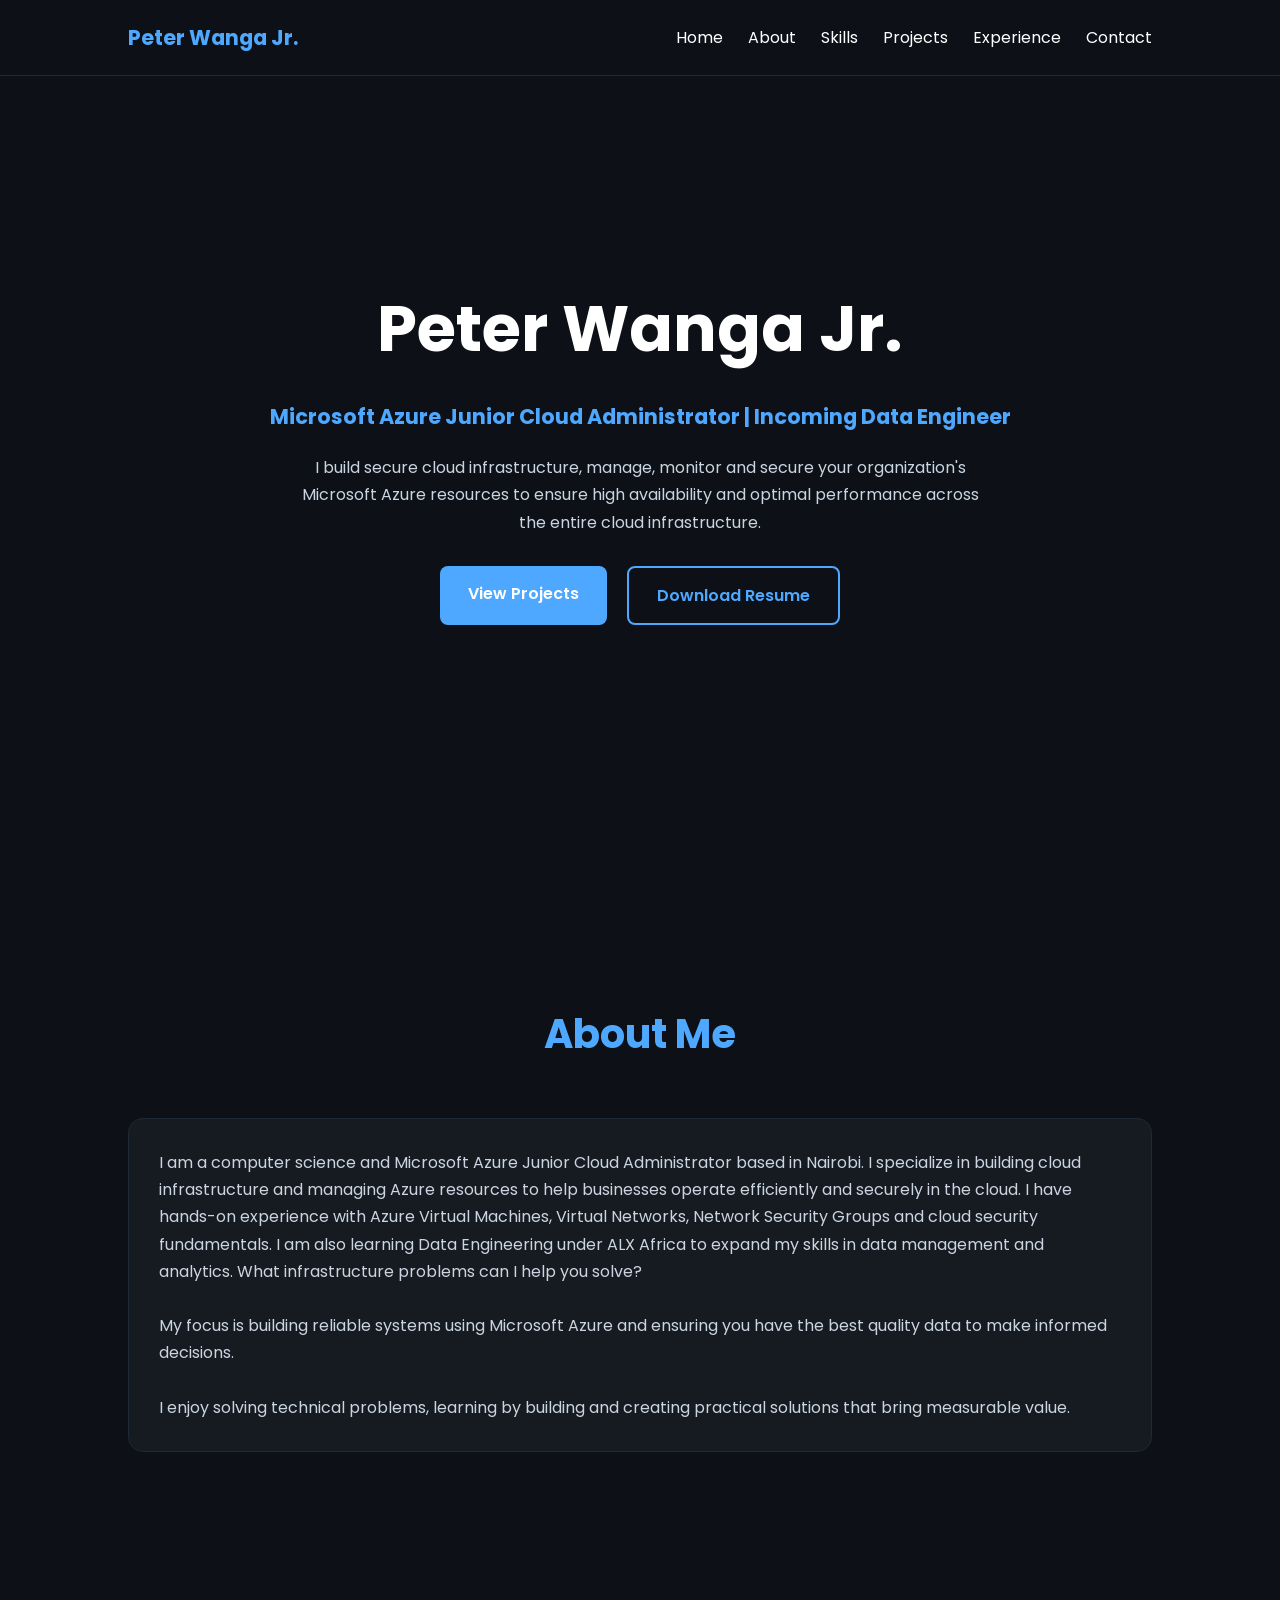
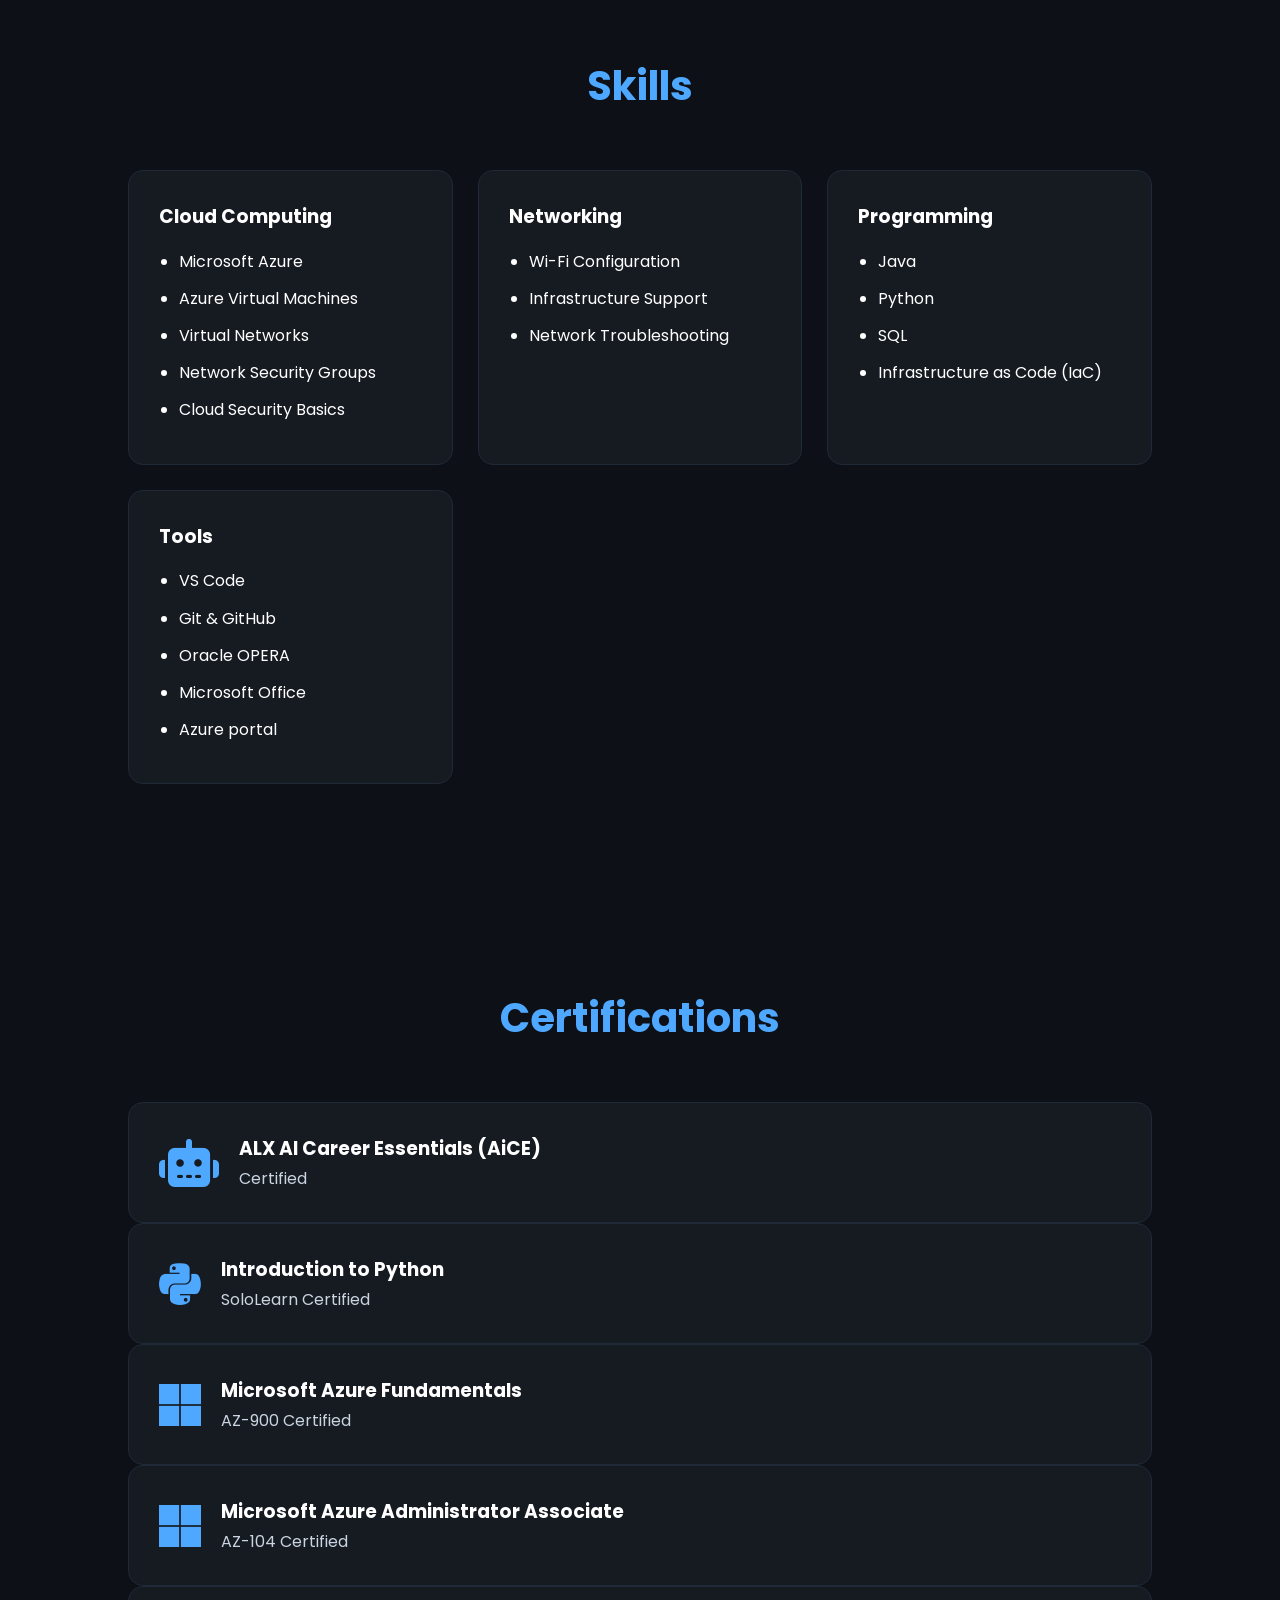
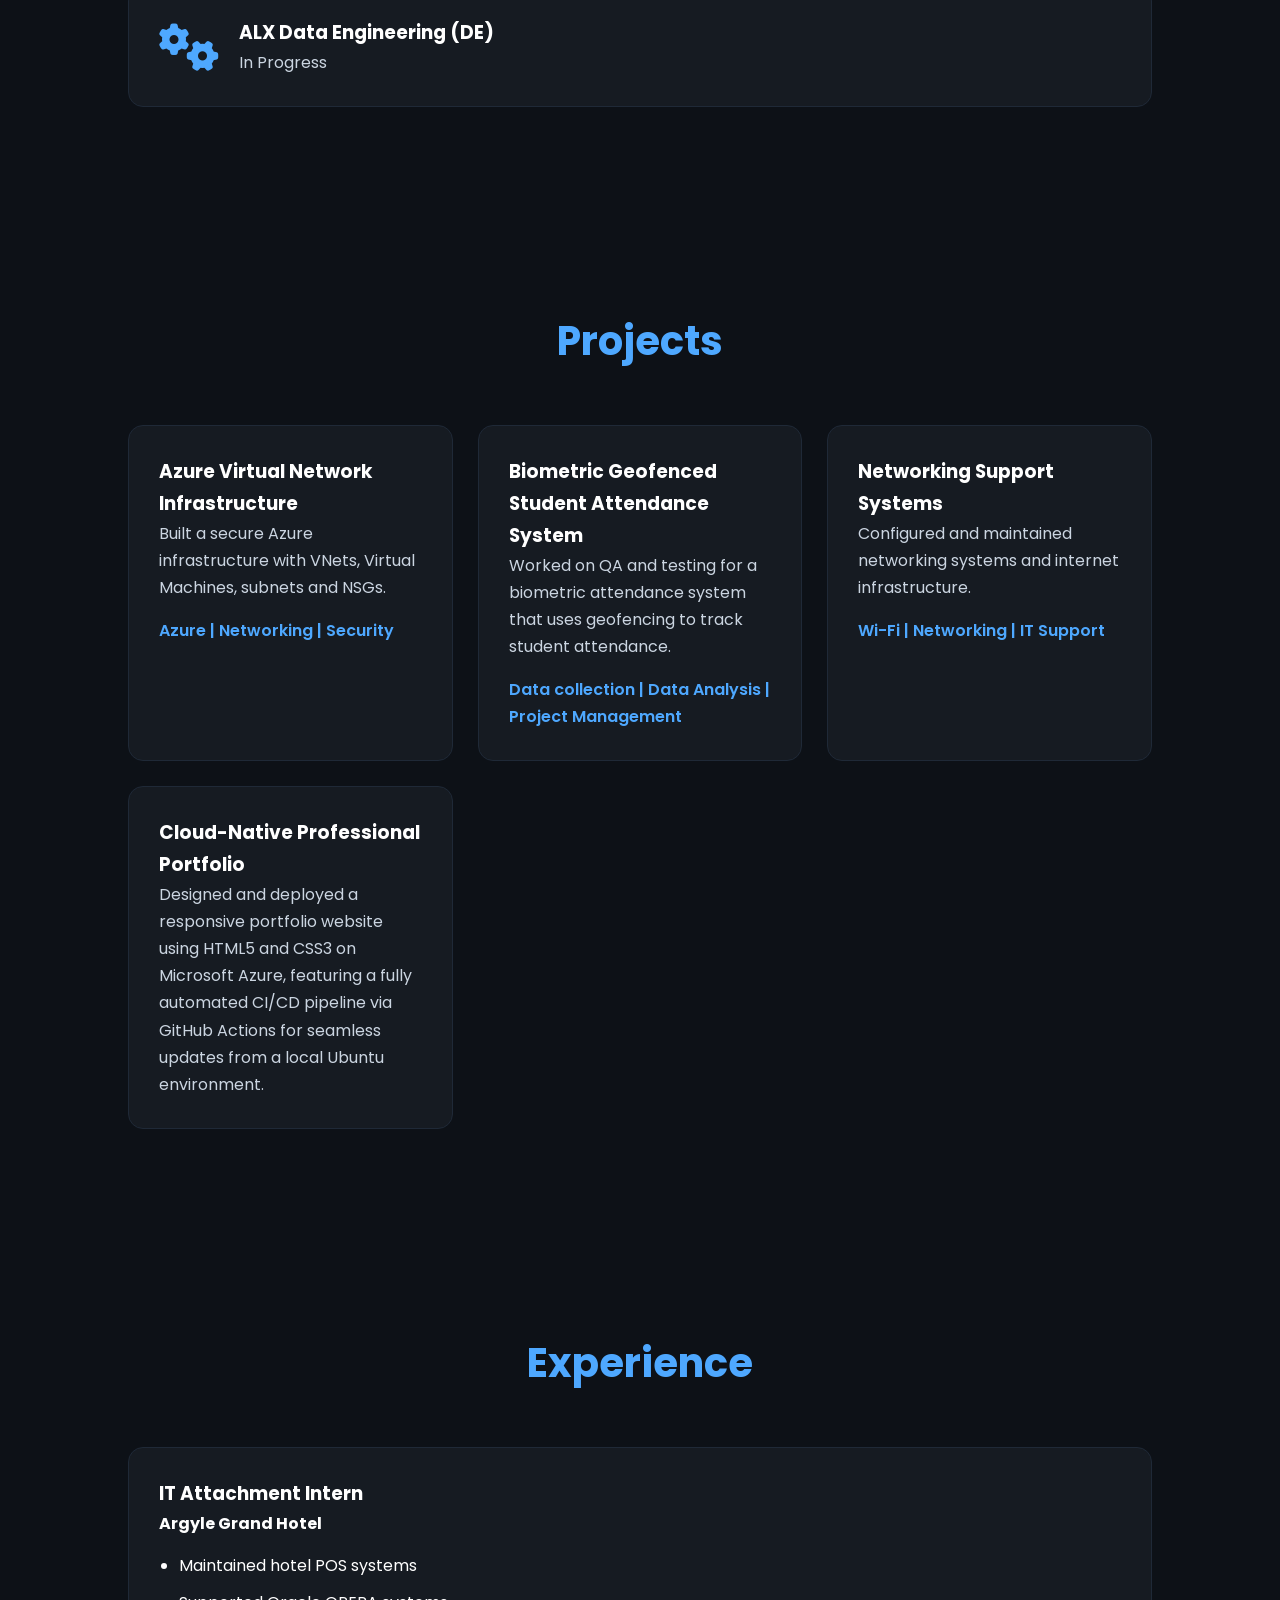
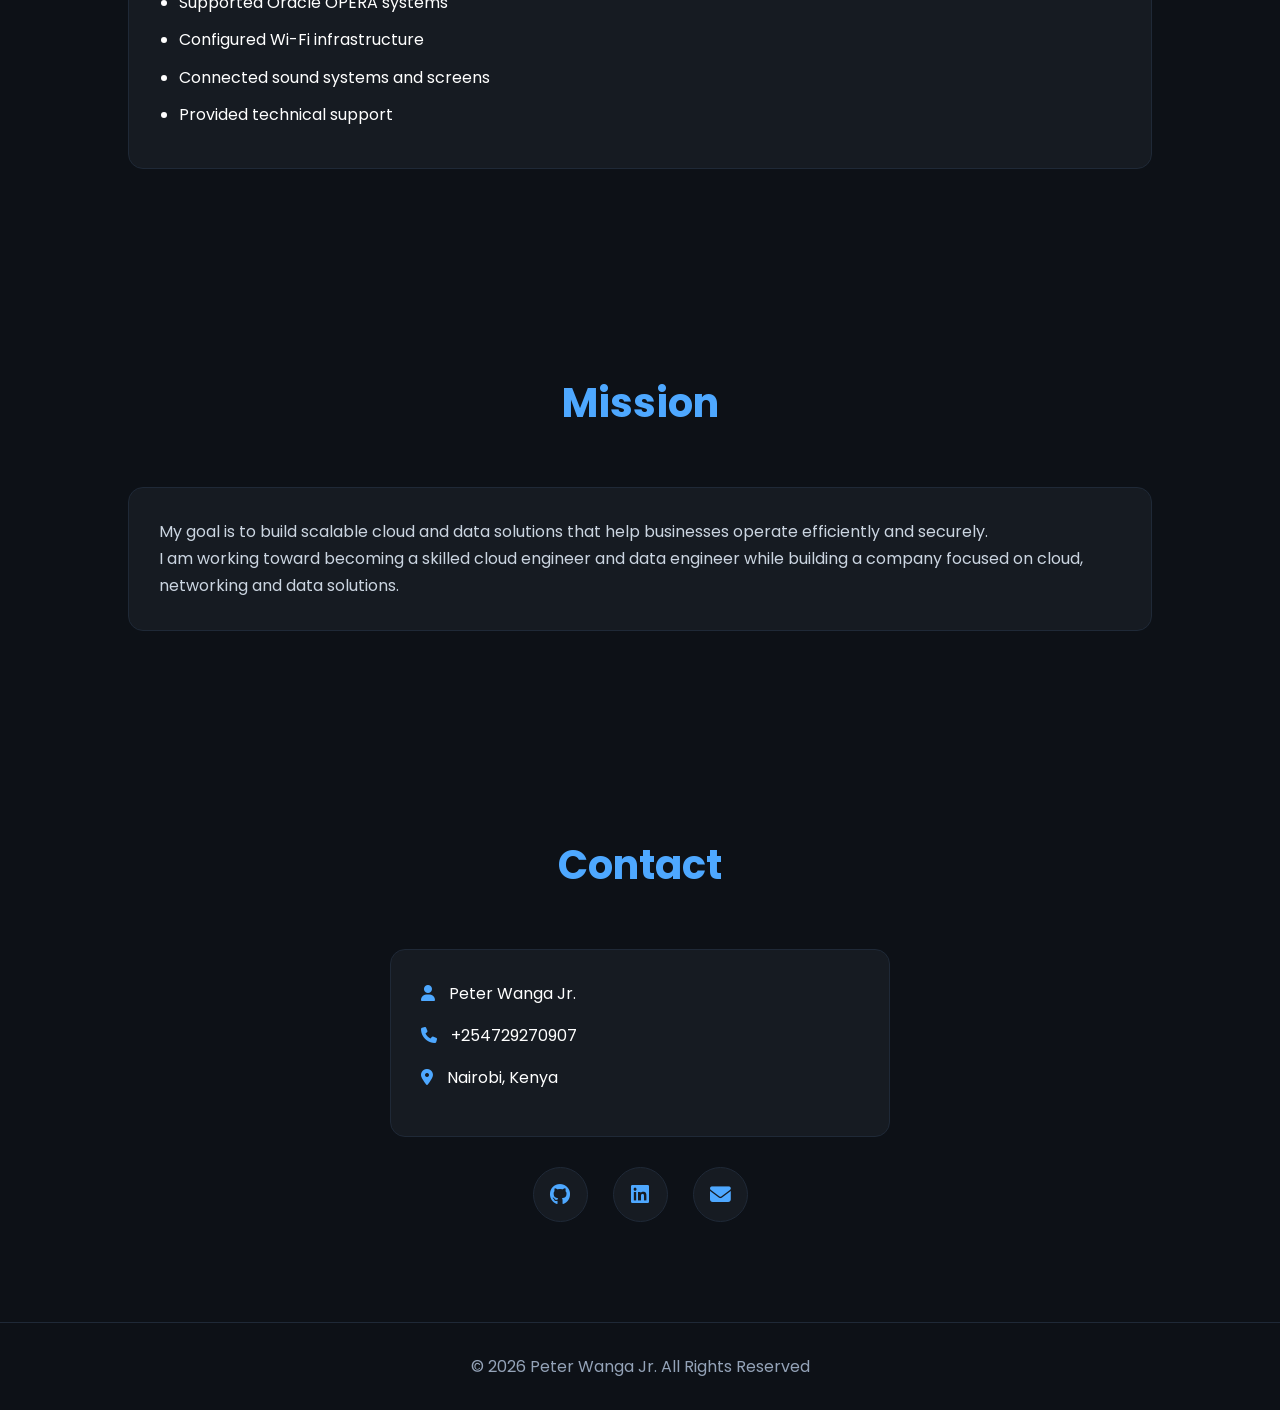
==== index.html @ 72fef665 "Final Certifications Update: Added Python and AiCE cards" ====
<!-- index.html -->
<!DOCTYPE html>
<html lang="en">
<head>
  <meta charset="UTF-8" />
  <meta name="viewport" content="width=device-width, initial-scale=1.0"/>
  <title>Peter Wanga Jr Portfolio</title>

  <link rel="stylesheet" href="style.css"/>

  <link
    rel="stylesheet"
    href="https://cdnjs.cloudflare.com/ajax/libs/font-awesome/6.5.2/css/all.min.css"
  />
</head>

<body>

  <!-- Navigation -->
  <header class="navbar">
    <div class="logo">Peter Wanga Jr.</div>

    <nav>
      <ul class="nav-links">
        <li><a href="#home">Home</a></li>
        <li><a href="#about">About</a></li>
        <li><a href="#skills">Skills</a></li>
        <li><a href="#projects">Projects</a></li>
        <li><a href="#experience">Experience</a></li>
        <li><a href="#contact">Contact</a></li>
      </ul>
    </nav>
  </header>

  <!-- Hero Section -->
  <section class="hero" id="home">

    <div class="hero-text">
      <h1>Peter Wanga Jr.</h1>

      <h2>
        Microsoft Azure Junior Cloud Administrator |
        Incoming Data Engineer
      </h2>

      <p>
        I build secure cloud infrastructure, manage, monitor and secure your organization's
         Microsoft Azure resources to ensure high availability and optimal performance across the entire cloud
        infrastructure.
      </p>

      <div class="hero-buttons">
        <a href="#projects" class="btn primary-btn">
          View Projects
        </a>

        <a href="https://drive.google.com/file/d/1EZouQxIkE3awQQFNLEqNqWtrnqhmCMou/view?usp=sharing" class="btn secondary-btn">
         Download Resume
        </a>
      </div>
    </div>

  </section>

  <!-- About -->
  <section class="section" id="about">

    <h2 class="section-title">About Me</h2>

    <div class="card">
      <p>
         I am a computer science and Microsoft Azure Junior Cloud Administrator based in Nairobi. I specialize in building cloud infrastructure and managing Azure resources to help businesses operate efficiently and securely in the cloud.
         I have hands-on experience with Azure Virtual Machines, Virtual Networks, Network Security Groups and cloud security fundamentals. I am also learning Data Engineering under ALX Africa to expand my skills in data management and analytics.
         What infrastructure problems can I help you solve? <br>
         <br>
      </p>

      <p>
        My focus is building reliable systems using Microsoft Azure
        and ensuring you have the best quality data to make informed decisions. <br><br>
      </p>

      <p>
        I enjoy solving technical problems, learning by building 
        and creating practical solutions that bring measurable value.
      </p>
    </div>

  </section>

  <!-- Skills -->
  <section class="section" id="skills">

    <h2 class="section-title">Skills</h2>

    <div class="skills-grid">

      <div class="card">
        <h3>Cloud Computing</h3>

        <ul>
          <li>Microsoft Azure</li>
          <li>Azure Virtual Machines</li>
          <li>Virtual Networks</li>
          <li>Network Security Groups</li>
          <li>Cloud Security Basics</li>
        </ul>
      </div>

      <div class="card">
        <h3>Networking</h3>

        <ul>
          <li>Wi-Fi Configuration</li>
          <li>Infrastructure Support</li>
          <li>Network Troubleshooting</li>
        </ul>
      </div>

      <div class="card">
        <h3>Programming</h3>

        <ul>
          <li>Java</li>
          <li>Python</li>
          <li>SQL</li>
          <li>Infrastructure as Code (IaC)</li>
        </ul>
      </div>

      <div class="card">
        <h3>Tools</h3>

        <ul>
          <li>VS Code</li>
          <li>Git & GitHub</li>
          <li>Oracle OPERA</li>
          <li>Microsoft Office</li>
          <li>Azure portal</li>

        </ul>
      </div>

    </div>

  </section>

  <!-- Certifications -->
  <section class="section">
  <h2 class="section-title">Certifications</h2>

  <div class="card certification-card">
    <i class="fa-solid fa-robot"></i>
    <div>
      <h3>ALX AI Career Essentials (AiCE)</h3>
      <p>Certified</p>
    </div>
  </div>

  <div class="card certification-card">
    <i class="fa-brands fa-python"></i>
    <div>
      <h3>Introduction to Python</h3>
      <p>SoloLearn Certified</p>
    </div>
  </div>

  <div class="card certification-card">
    <i class="fa-brands fa-microsoft"></i>
    <div>
      <h3>Microsoft Azure Fundamentals</h3>
      <p>AZ-900 Certified</p>
    </div>
  </div>

  <div class="card certification-card">
    <i class="fa-brands fa-microsoft"></i>
    <div>
      <h3>Microsoft Azure Administrator Associate</h3>
      <p>AZ-104 Certified</p>
    </div>
  </div>

  <div class="card certification-card">
    <i class="fa-solid fa-gears"></i>
    <div>
      <h3>ALX Data Engineering (DE)</h3>
      <p>In Progress</p>
    </div>
  </div>
</section>

  <!-- Projects -->
  <section class="section" id="projects">

    <h2 class="section-title">Projects</h2>

    <div class="projects-grid">

      <div class="card project-card">
        <h3>Azure Virtual Network Infrastructure</h3>

        <p>
          Built a secure Azure infrastructure with VNets,
          Virtual Machines, subnets and NSGs.
        </p>

        <span>Azure | Networking | Security</span>
      </div>

      <div class="card project-card">
        <h3>Biometric Geofenced Student Attendance System</h3>

        <p>
          Worked on QA and testing for a biometric attendance system
          that uses geofencing to track student attendance.
        </p>

        <span>Data collection | Data Analysis | Project Management</span>
      </div>

      <div class="card project-card">
        <h3>Networking Support Systems</h3>

        <p>
          Configured and maintained networking systems
          and internet infrastructure.
        </p>

        <span>Wi-Fi | Networking | IT Support</span>
      </div>
      <div class="card project-card">
        <h3>Cloud-Native Professional Portfolio</h3>

        <p>Designed and deployed a responsive portfolio
          website using HTML5 and CSS3 on Microsoft Azure,
          featuring a fully automated CI/CD pipeline via GitHub 
          Actions for seamless updates from a local Ubuntu environment.
        </p>
      </div>


    </div>

  </section>

  <!-- Experience -->
  <section class="section" id="experience">

    <h2 class="section-title">Experience</h2>

    <div class="card">

      <h3>IT Attachment Intern</h3>

      <h4>Argyle Grand Hotel</h4>

      <ul>
        <li>Maintained hotel POS systems</li>
        <li>Supported Oracle OPERA systems</li>
        <li>Configured Wi-Fi infrastructure</li>
        <li>Connected sound systems and screens</li>
        <li>Provided technical support</li>
      </ul>

    </div>

  </section>

  <!-- Mission -->
  <section class="section">

    <h2 class="section-title">Mission</h2>

    <div class="card">
      <p>
        My goal is to build scalable cloud and data solutions
        that help businesses operate efficiently and securely.
      </p>

      <p>
        I am working toward becoming a skilled cloud engineer
        and data engineer while building a company focused on
        cloud, networking and data solutions.
      </p>
    </div>

  </section>

  <!-- Contact -->
  <section class="section" id="contact">

    <h2 class="section-title">Contact</h2>

    <div class="contact-container">

      <div class="contact-card">

        <p>
          <i class="fa-solid fa-user"></i>
          Peter Wanga Jr.
        </p>

        <p>
          <i class="fa-solid fa-phone"></i>
          +254729270907
        </p>

        <p>
          <i class="fa-solid fa-location-dot"></i>
          Nairobi, Kenya
        </p>

      </div>

      <div class="social-links">

        <a href="https://github.com/lazizi092">
          <i class="fa-brands fa-github"></i>
        </a>

        <a href="https://www.linkedin.com/in/peterwanga">
          <i class="fa-brands fa-linkedin"></i>
        </a>

        <a href="mailto:peterboywanga@gmail.com">
          <i class="fa-solid fa-envelope"></i>
        </a>

      </div>

    </div>

  </section>

  <!-- Footer -->
  <footer>
    <p>
      © 2026 Peter Wanga Jr. All Rights Reserved
    </p>
  </footer>

</body>
</html>
---- style.css ----
/* style.css */

@import url('https://fonts.googleapis.com/css2?family=Poppins:wght@300;400;500;600;700&display=swap');

*{
  margin:0;
  padding:0;
  box-sizing:border-box;
}

html{
  scroll-behavior:smooth;
}

body{
  font-family:'Poppins',sans-serif;
  background:#0d1117;
  color:#ffffff;
  line-height:1.7;
}

/* Navbar */

.navbar{
  width:100%;
  display:flex;
  justify-content:space-between;
  align-items:center;
  padding:20px 10%;
  position:fixed;
  top:0;
  z-index:1000;
  background:#0d1117;
  border-bottom:1px solid #1f2937;
}

.logo{
  font-size:1.3rem;
  font-weight:700;
  color:#4ea8ff;
}

.nav-links{
  display:flex;
  gap:25px;
  list-style:none;
}

.nav-links a{
  text-decoration:none;
  color:#ffffff;
  transition:0.3s;
}

.nav-links a:hover{
  color:#4ea8ff;
}

/* Hero */

.hero{
  min-height:100vh;
  display:flex;
  align-items:center;
  justify-content:center;
  text-align:center;
  padding:120px 10%;
}

.hero-text h1{
  font-size:4rem;
  margin-bottom:15px;
}

.hero-text h2{
  color:#4ea8ff;
  font-size:1.3rem;
  margin-bottom:20px;
}

.hero-text p{
  max-width:700px;
  margin:auto;
  margin-bottom:30px;
  color:#cbd5e1;
}

.hero-buttons{
  display:flex;
  justify-content:center;
  gap:20px;
  flex-wrap:wrap;
}

.btn{
  padding:14px 28px;
  border-radius:8px;
  text-decoration:none;
  font-weight:600;
  transition:0.3s;
}

.primary-btn{
  background:#4ea8ff;
  color:#fff;
}

.primary-btn:hover{
  background:#2487e6;
}

.secondary-btn{
  border:2px solid #4ea8ff;
  color:#4ea8ff;
}

.secondary-btn:hover{
  background:#4ea8ff;
  color:#fff;
}

/* Sections */

.section{
  padding:100px 10%;
}

.section-title{
  text-align:center;
  font-size:2.5rem;
  margin-bottom:50px;
  color:#4ea8ff;
}

/* Cards */

.card{
  background:#161b22;
  padding:30px;
  border-radius:15px;
  border:1px solid #1f2937;
  transition:0.3s;
}

.card:hover{
  transform:translateY(-5px);
}

.card p{
  color:#cbd5e1;
}

.card ul{
  margin-top:15px;
  padding-left:20px;
}

.card li{
  margin-bottom:10px;
}

/* Skills */

.skills-grid{
  display:grid;
  grid-template-columns:repeat(auto-fit,minmax(250px,1fr));
  gap:25px;
}

/* Projects */

.projects-grid{
  display:grid;
  grid-template-columns:repeat(auto-fit,minmax(300px,1fr));
  gap:25px;
}

.project-card span{
  display:inline-block;
  margin-top:15px;
  color:#4ea8ff;
  font-weight:600;
}

/* Certification */

.certification-card{
  display:flex;
  align-items:center;
  gap:20px;
}

.certification-card i{
  font-size:3rem;
  color:#4ea8ff;
}

/* Contact */

.contact-container{
  display:flex;
  flex-direction:column;
  gap:30px;
  align-items:center;
}

.contact-card{
  background:#161b22;
  padding:30px;
  border-radius:15px;
  width:100%;
  max-width:500px;
  border:1px solid #1f2937;
}

.contact-card p{
  margin-bottom:15px;
}

.contact-card i{
  color:#4ea8ff;
  margin-right:10px;
}

.social-links{
  display:flex;
  gap:25px;
}

.social-links a{
  width:55px;
  height:55px;
  background:#161b22;
  border-radius:50%;
  display:flex;
  justify-content:center;
  align-items:center;
  color:#4ea8ff;
  text-decoration:none;
  font-size:1.3rem;
  transition:0.3s;
  border:1px solid #1f2937;
}

.social-links a:hover{
  background:#4ea8ff;
  color:#fff;
}

/* Footer */

footer{
  padding:30px;
  text-align:center;
  border-top:1px solid #1f2937;
  color:#94a3b8;
}

/* Responsive */

@media(max-width:768px){

  .navbar{
    flex-direction:column;
    gap:15px;
  }

  .nav-links{
    flex-wrap:wrap;
    justify-content:center;
  }

  .hero-text h1{
    font-size:2.7rem;
  }

  .hero-text h2{
    font-size:1rem;
  }

  .section-title{
    font-size:2rem;
  }

}
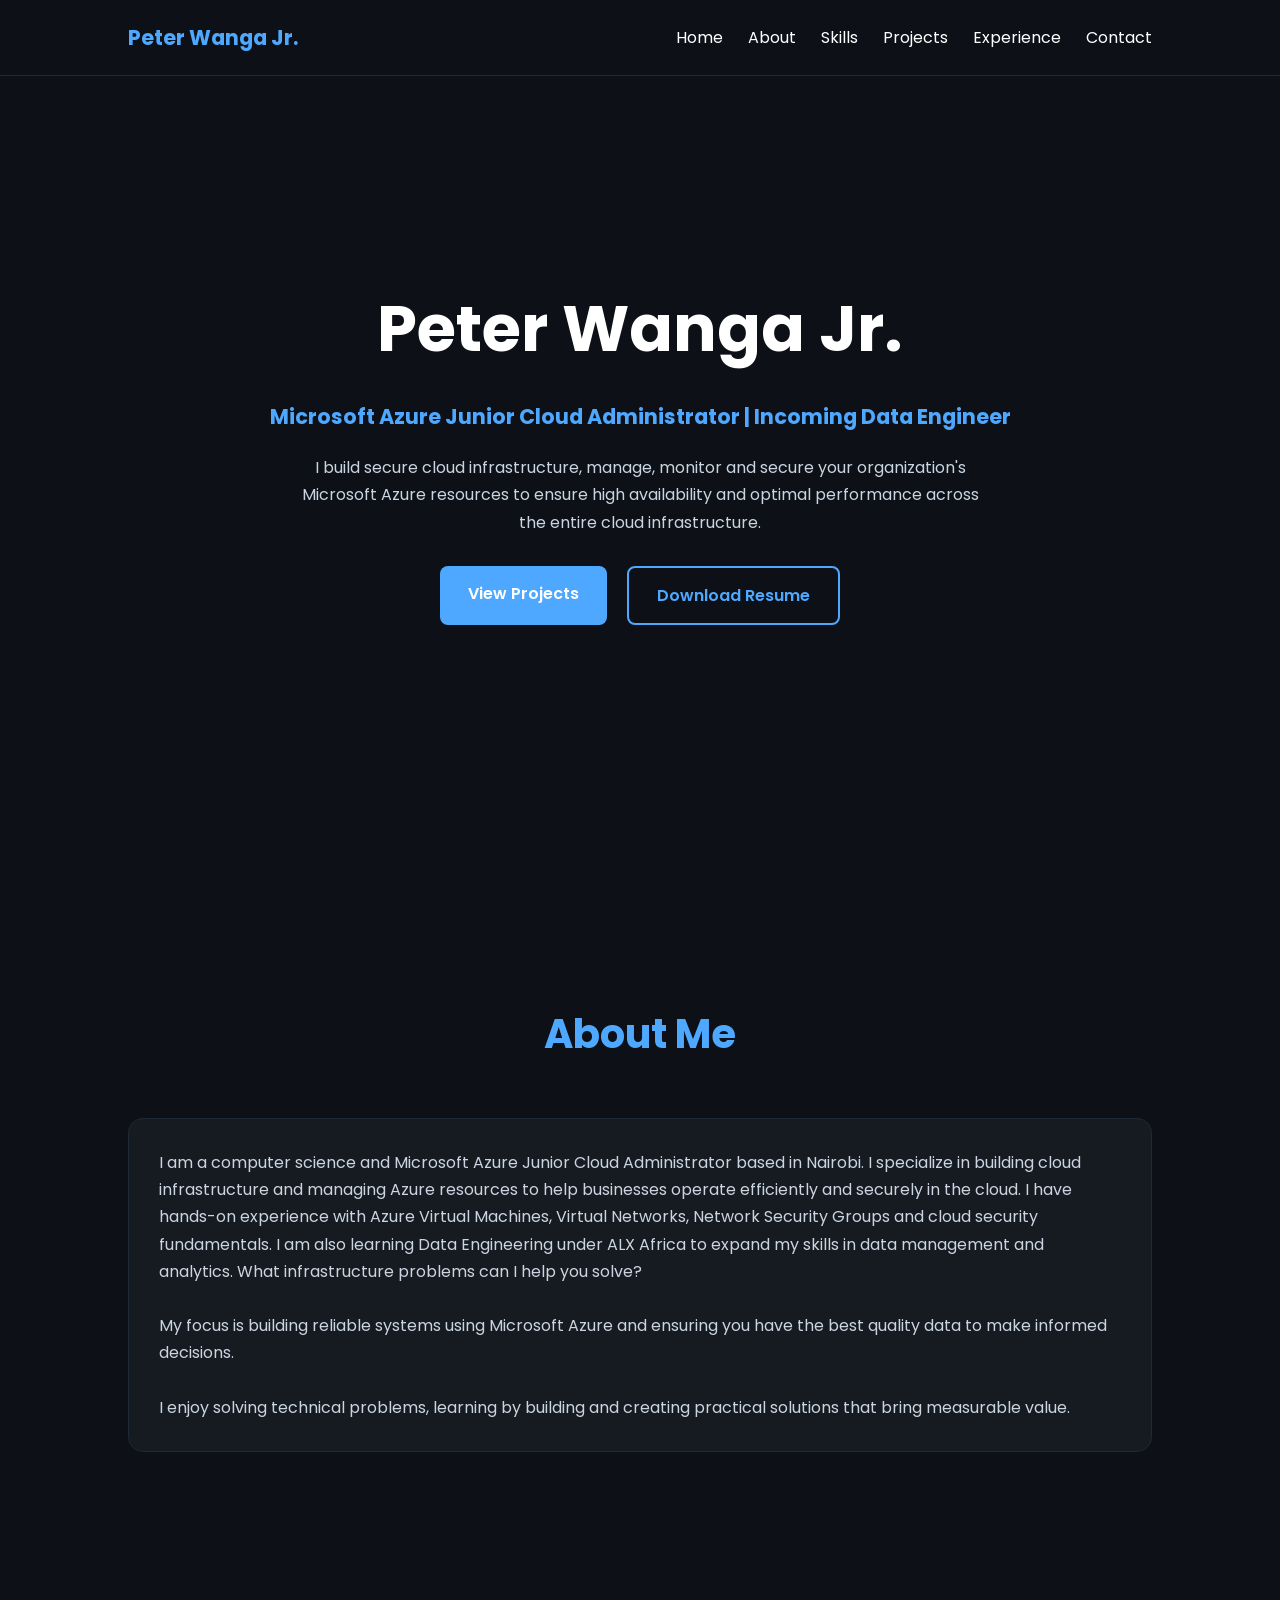
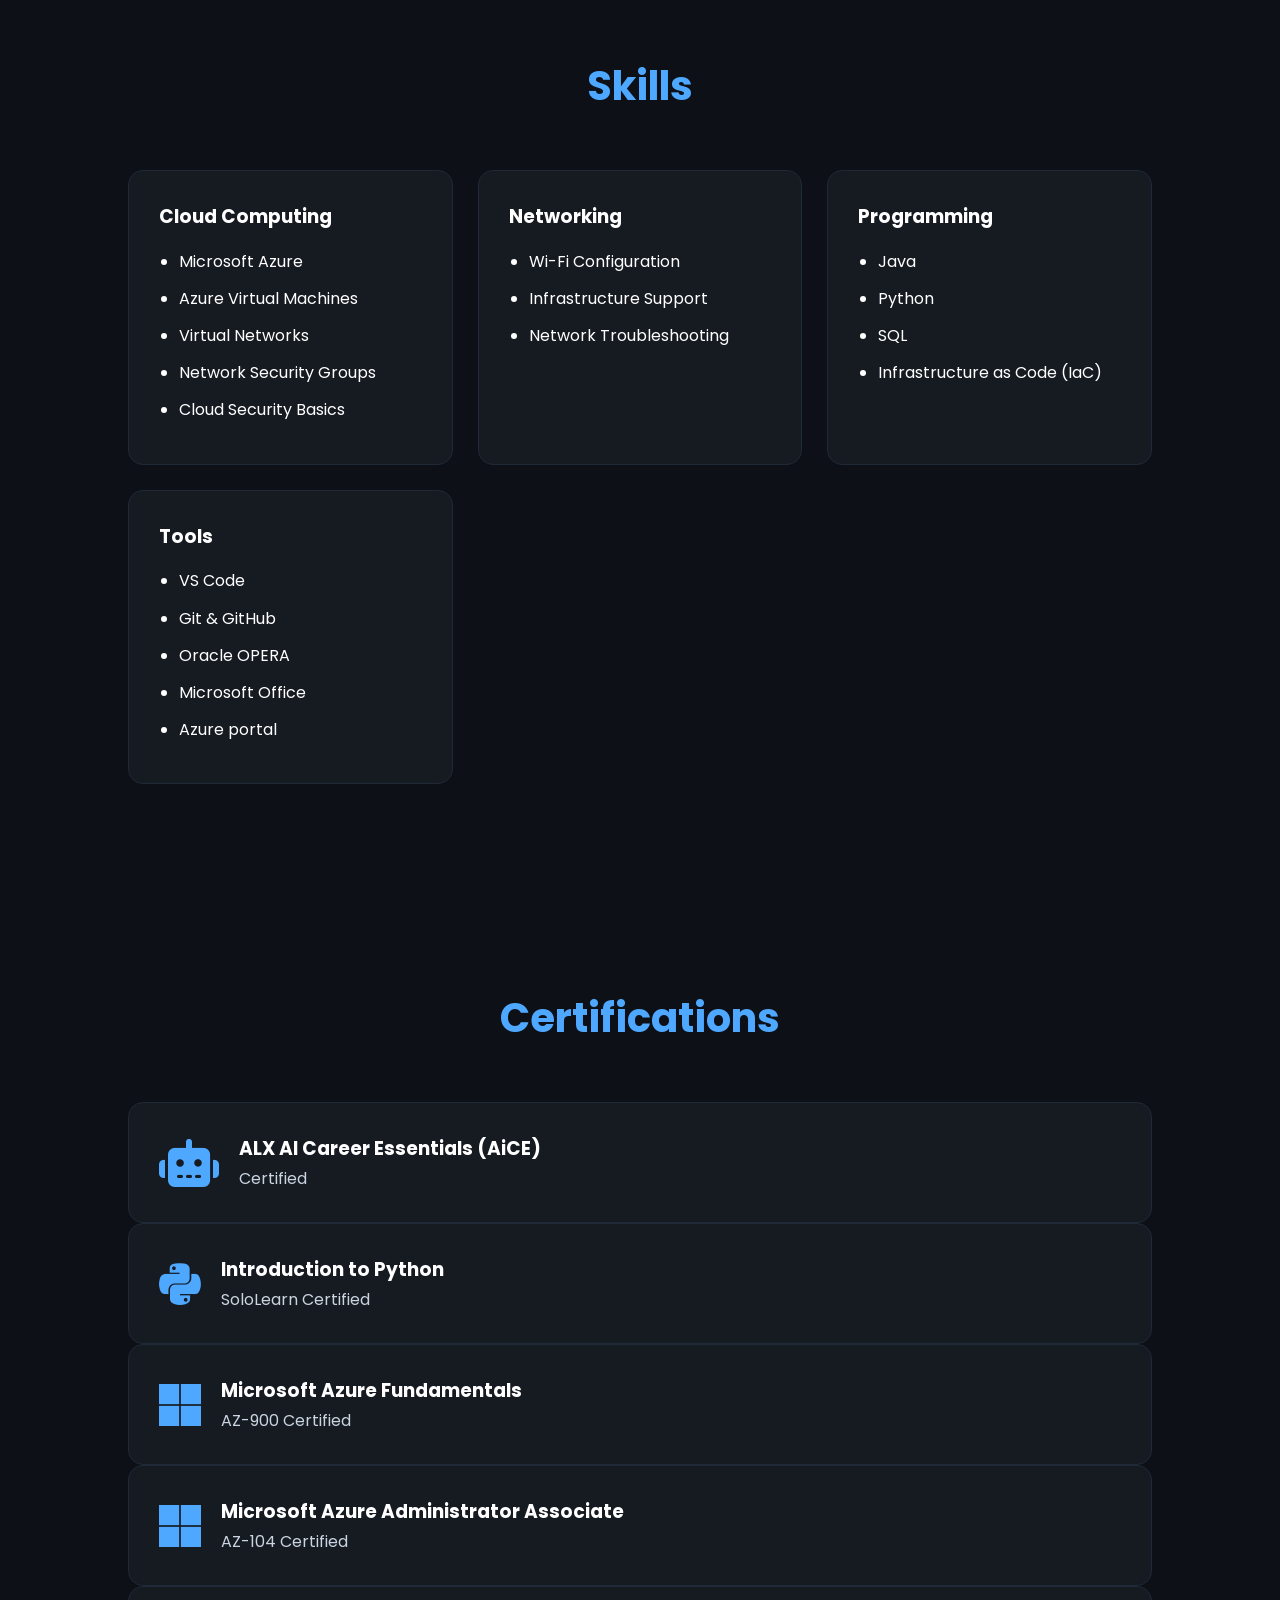
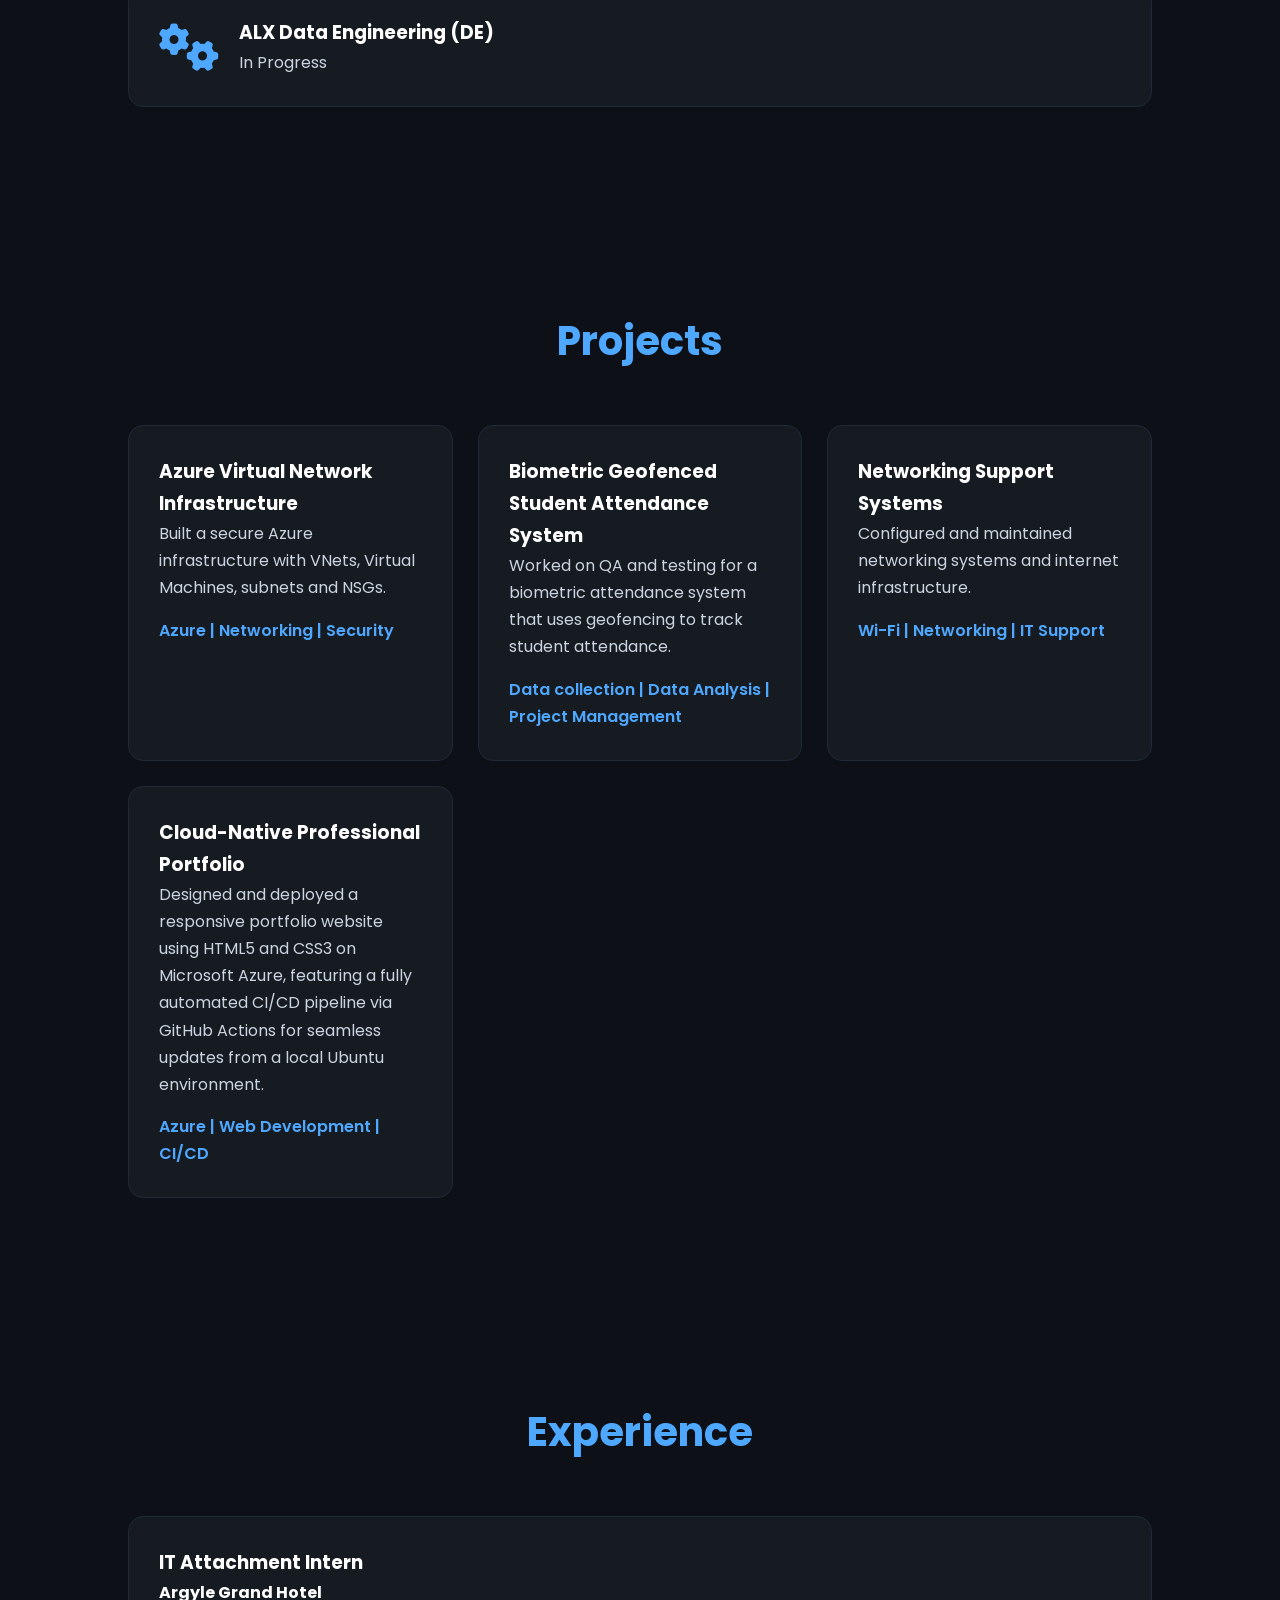
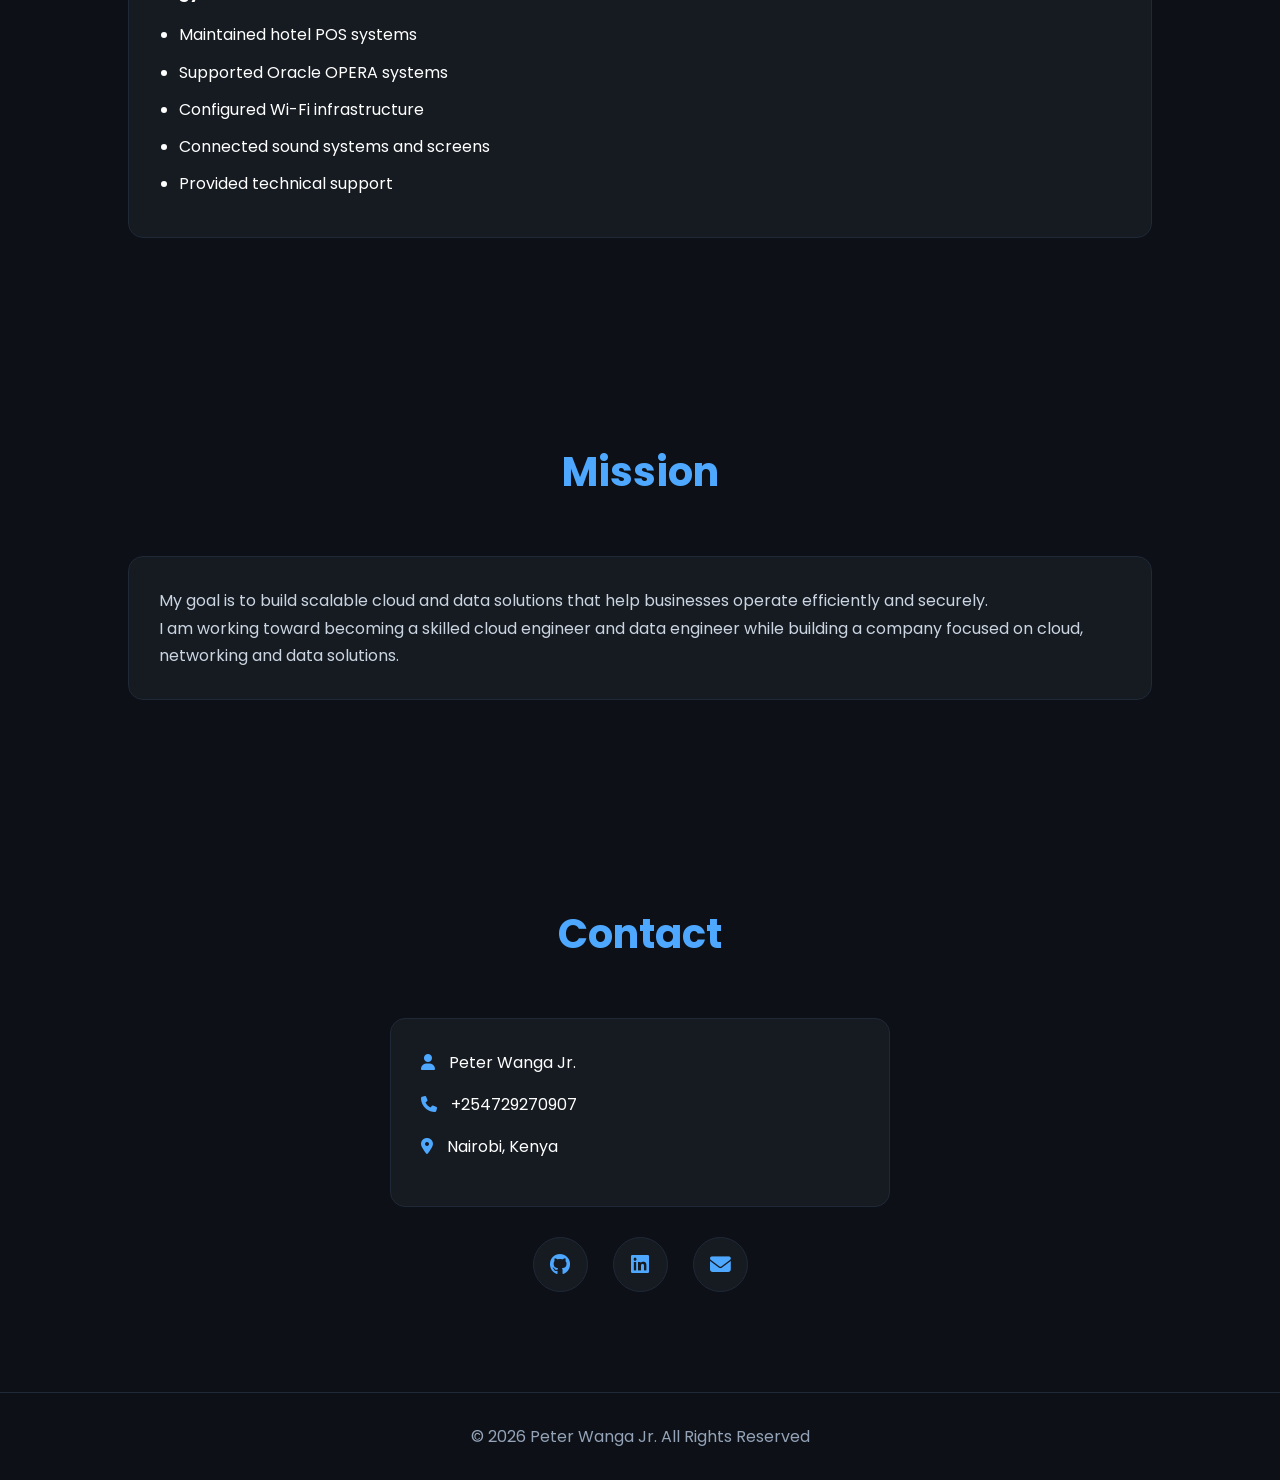
==== commit 6f0372a9: "Update: Added span for the Geofence Project" ====
--- a/index.html
+++ b/index.html
@@ -237,6 +237,7 @@
           featuring a fully automated CI/CD pipeline via GitHub 
           Actions for seamless updates from a local Ubuntu environment.
         </p>
+        <span>Azure | Web Development | CI/CD</span>
       </div>
 
 
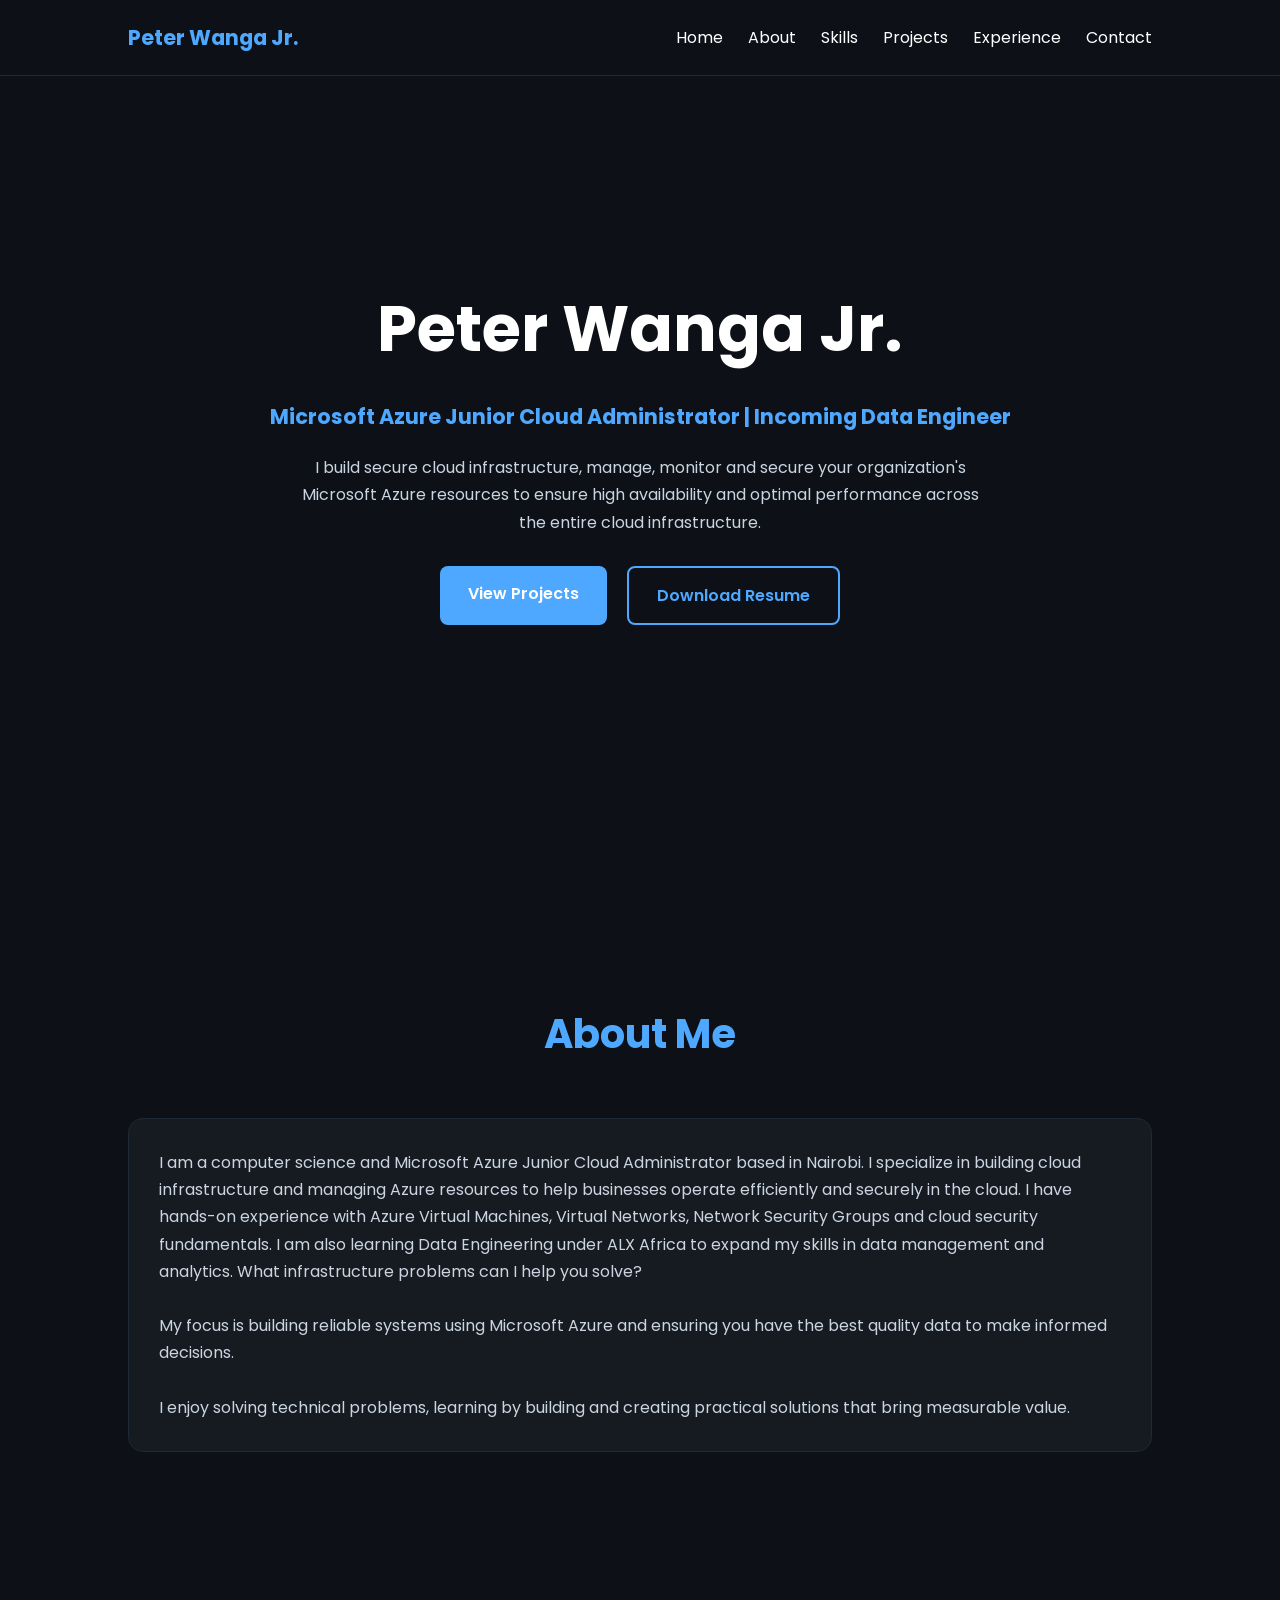
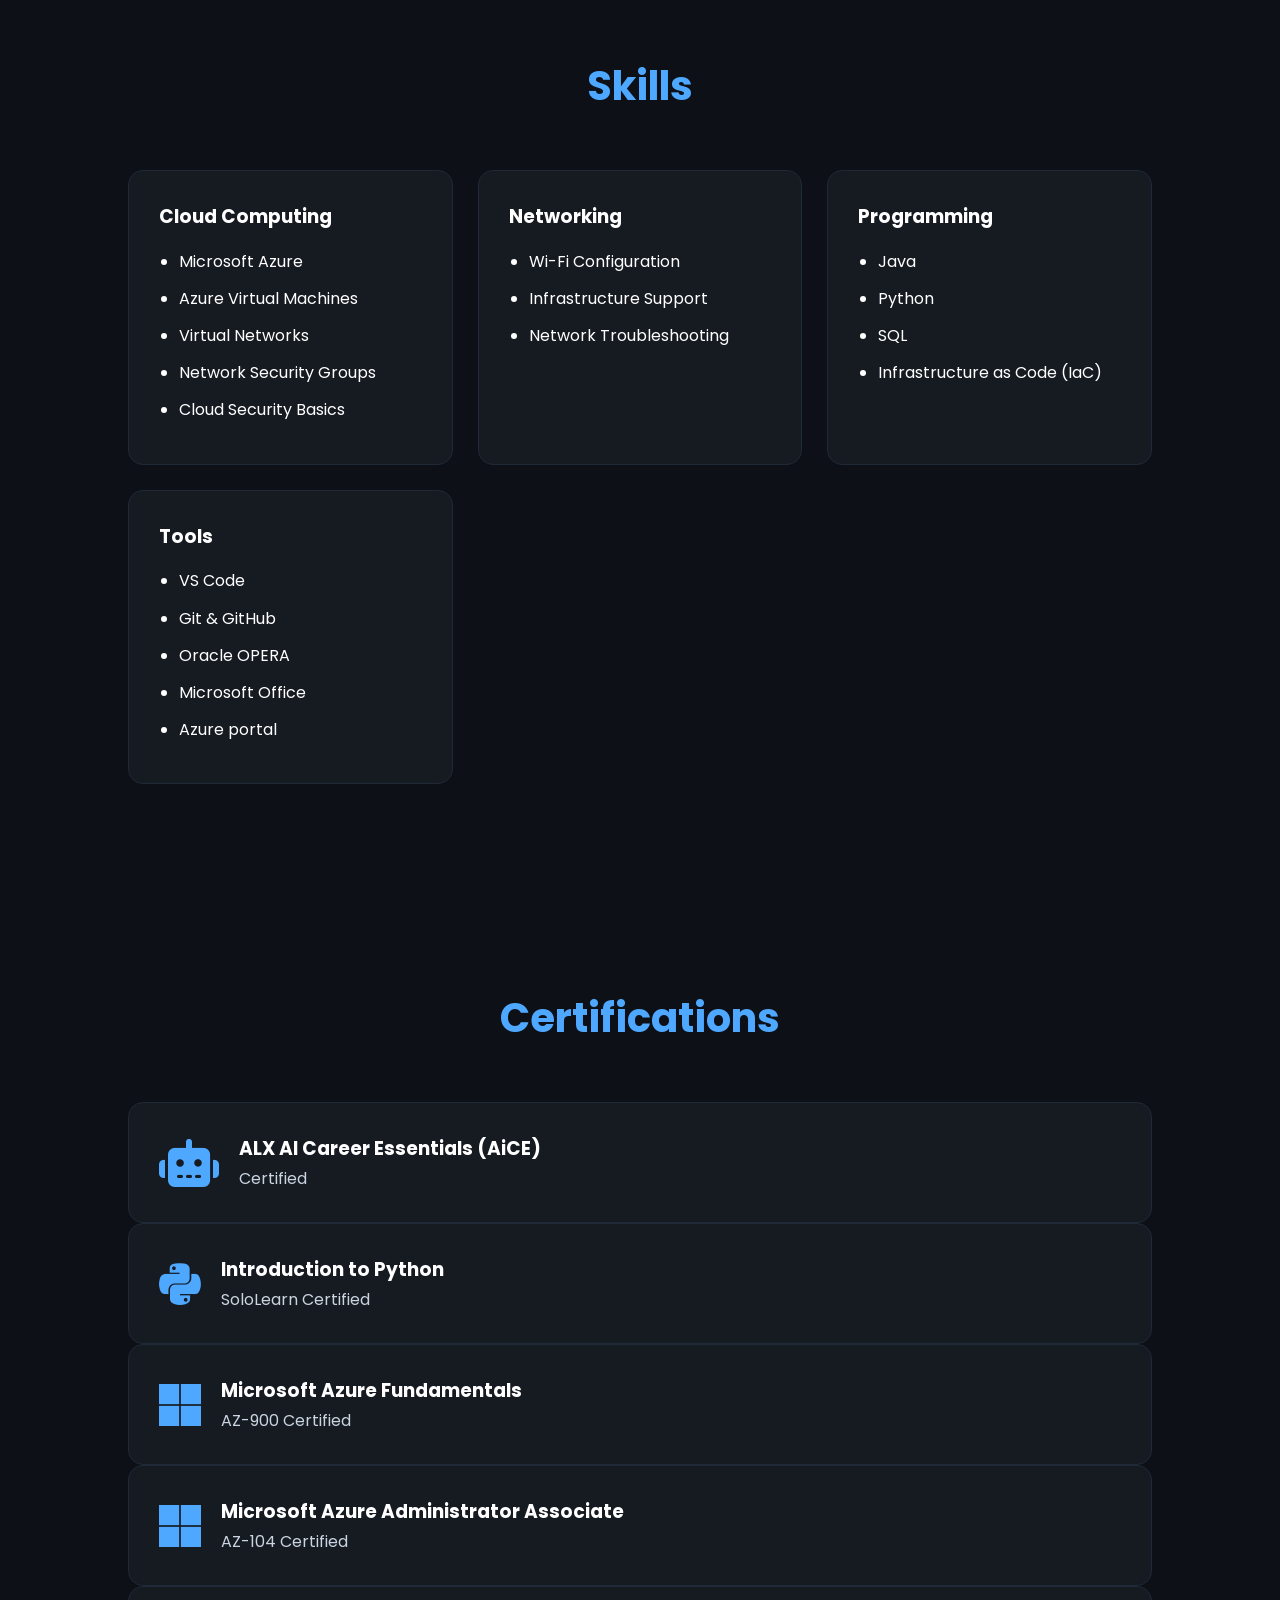
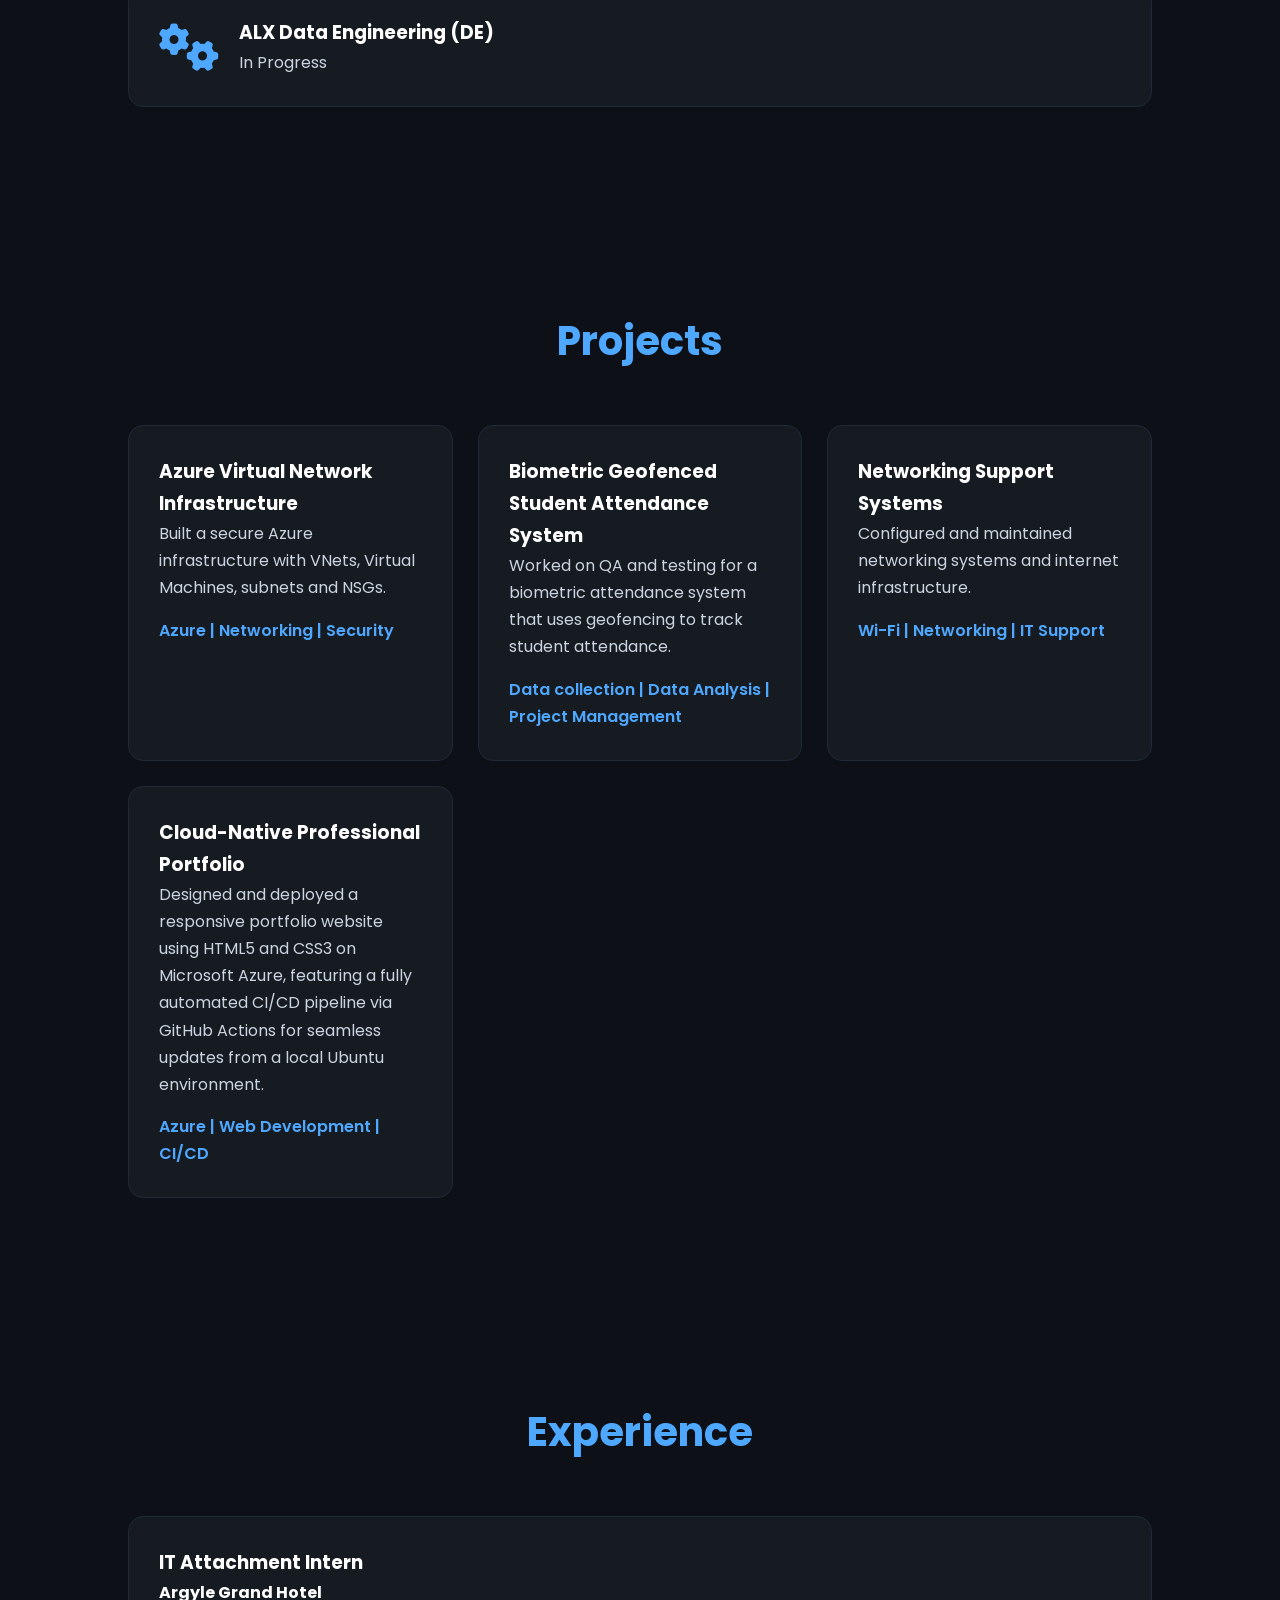
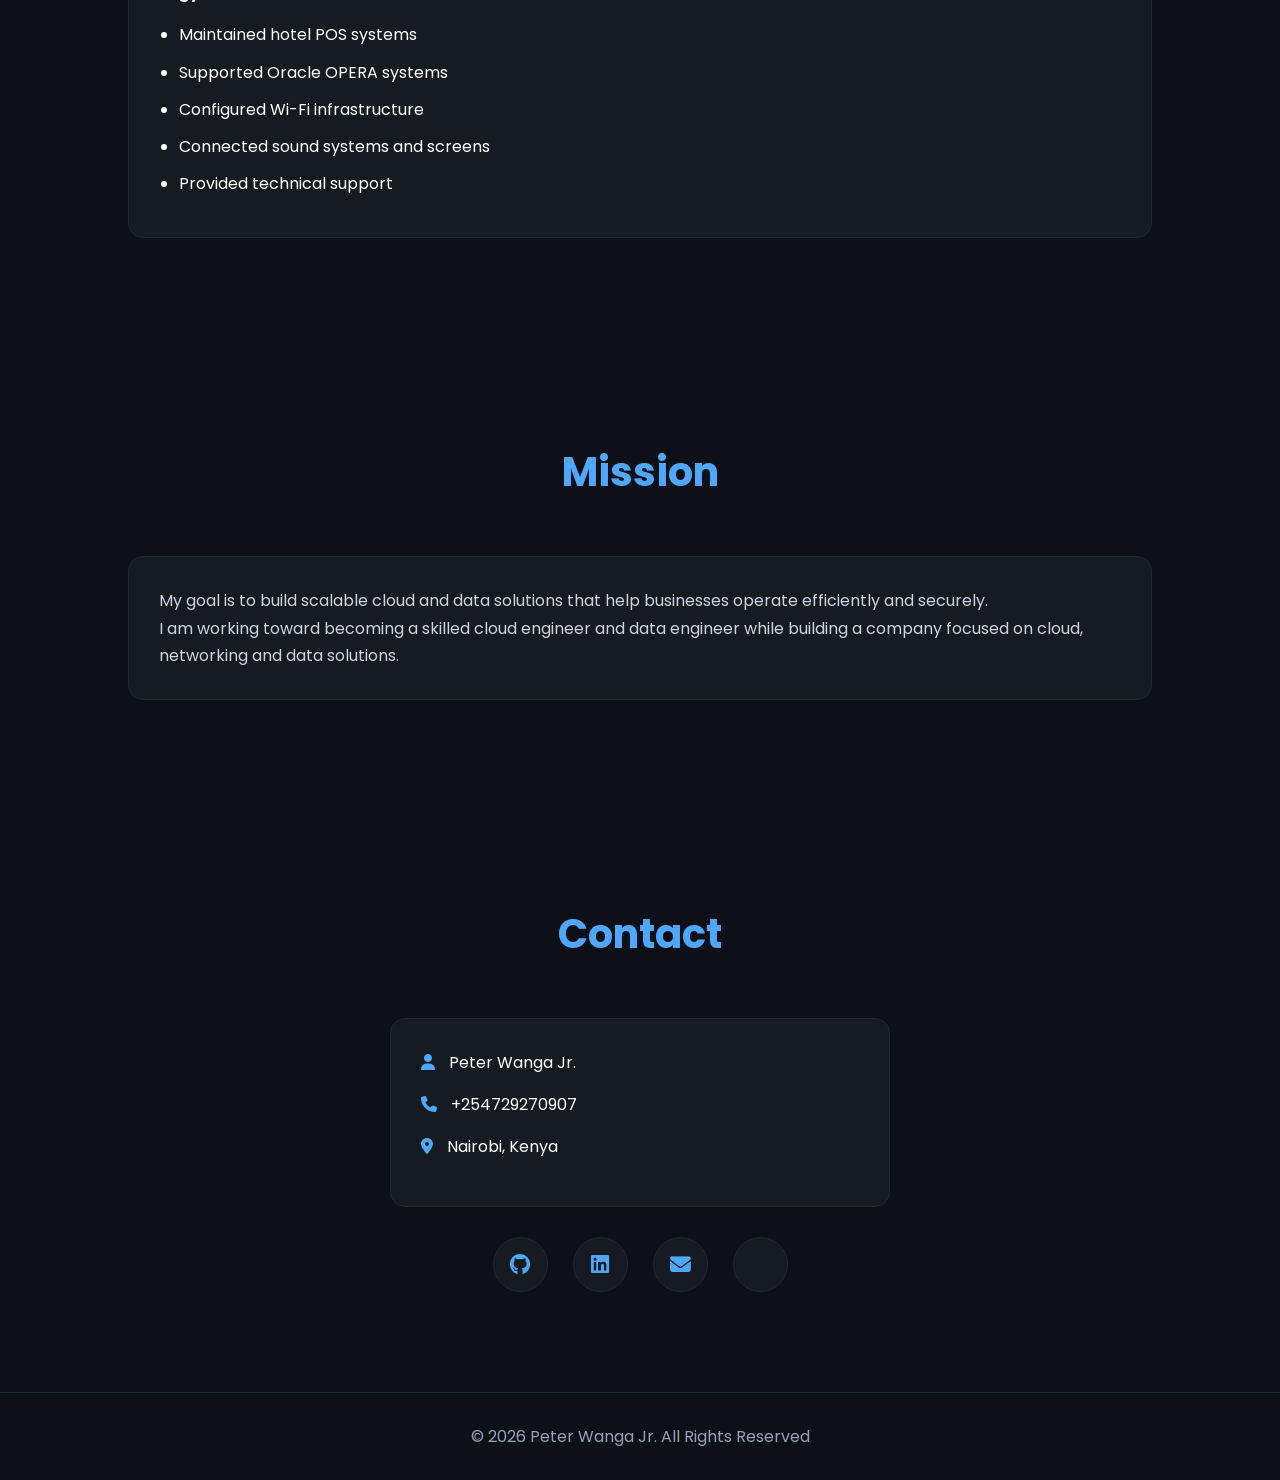
==== commit 0f5c0d11: "Removed some files" ====
--- a/index.html
+++ b/index.html
@@ -328,6 +328,10 @@
           <i class="fa-solid fa-envelope"></i>
         </a>
 
+        <a href="https://datascienceportfol.io/peterboywanga">
+          <i class="fa-brands fa-datascience"></i>
+        </a>
+
       </div>
 
     </div>
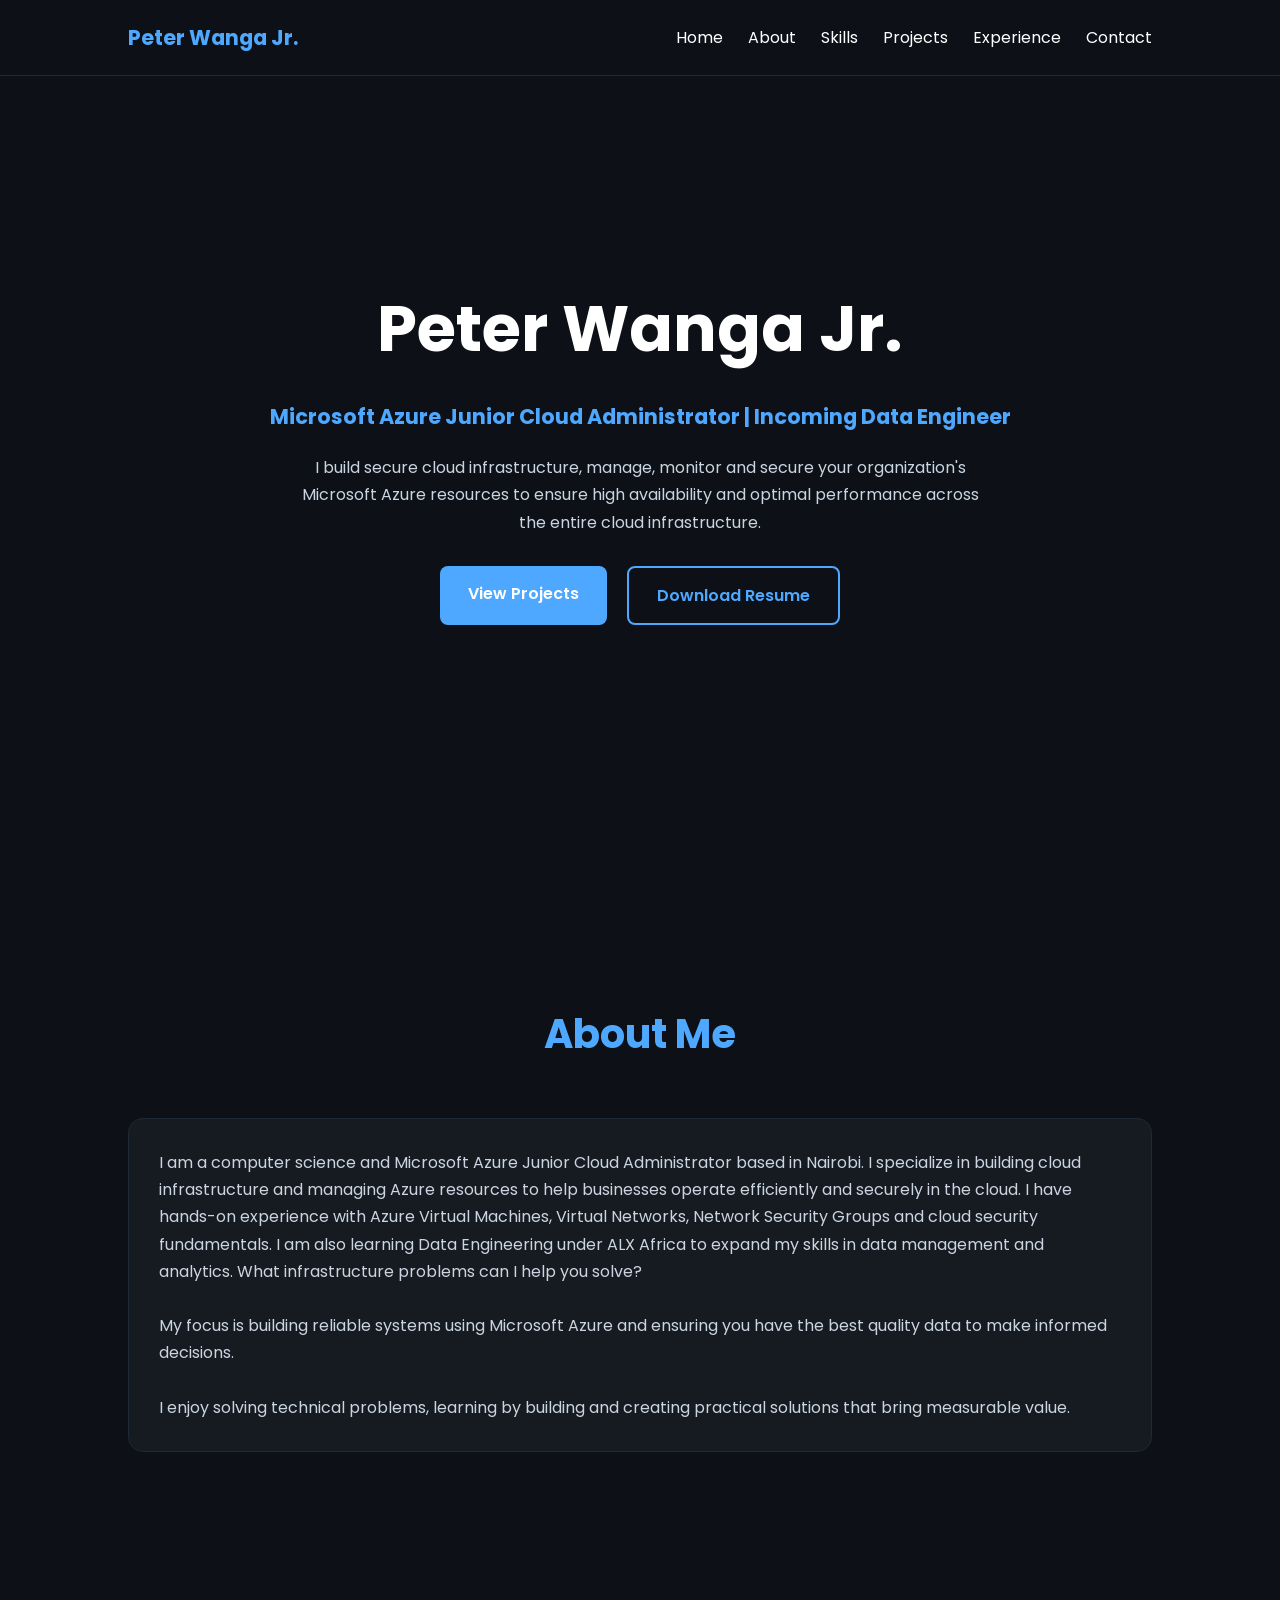
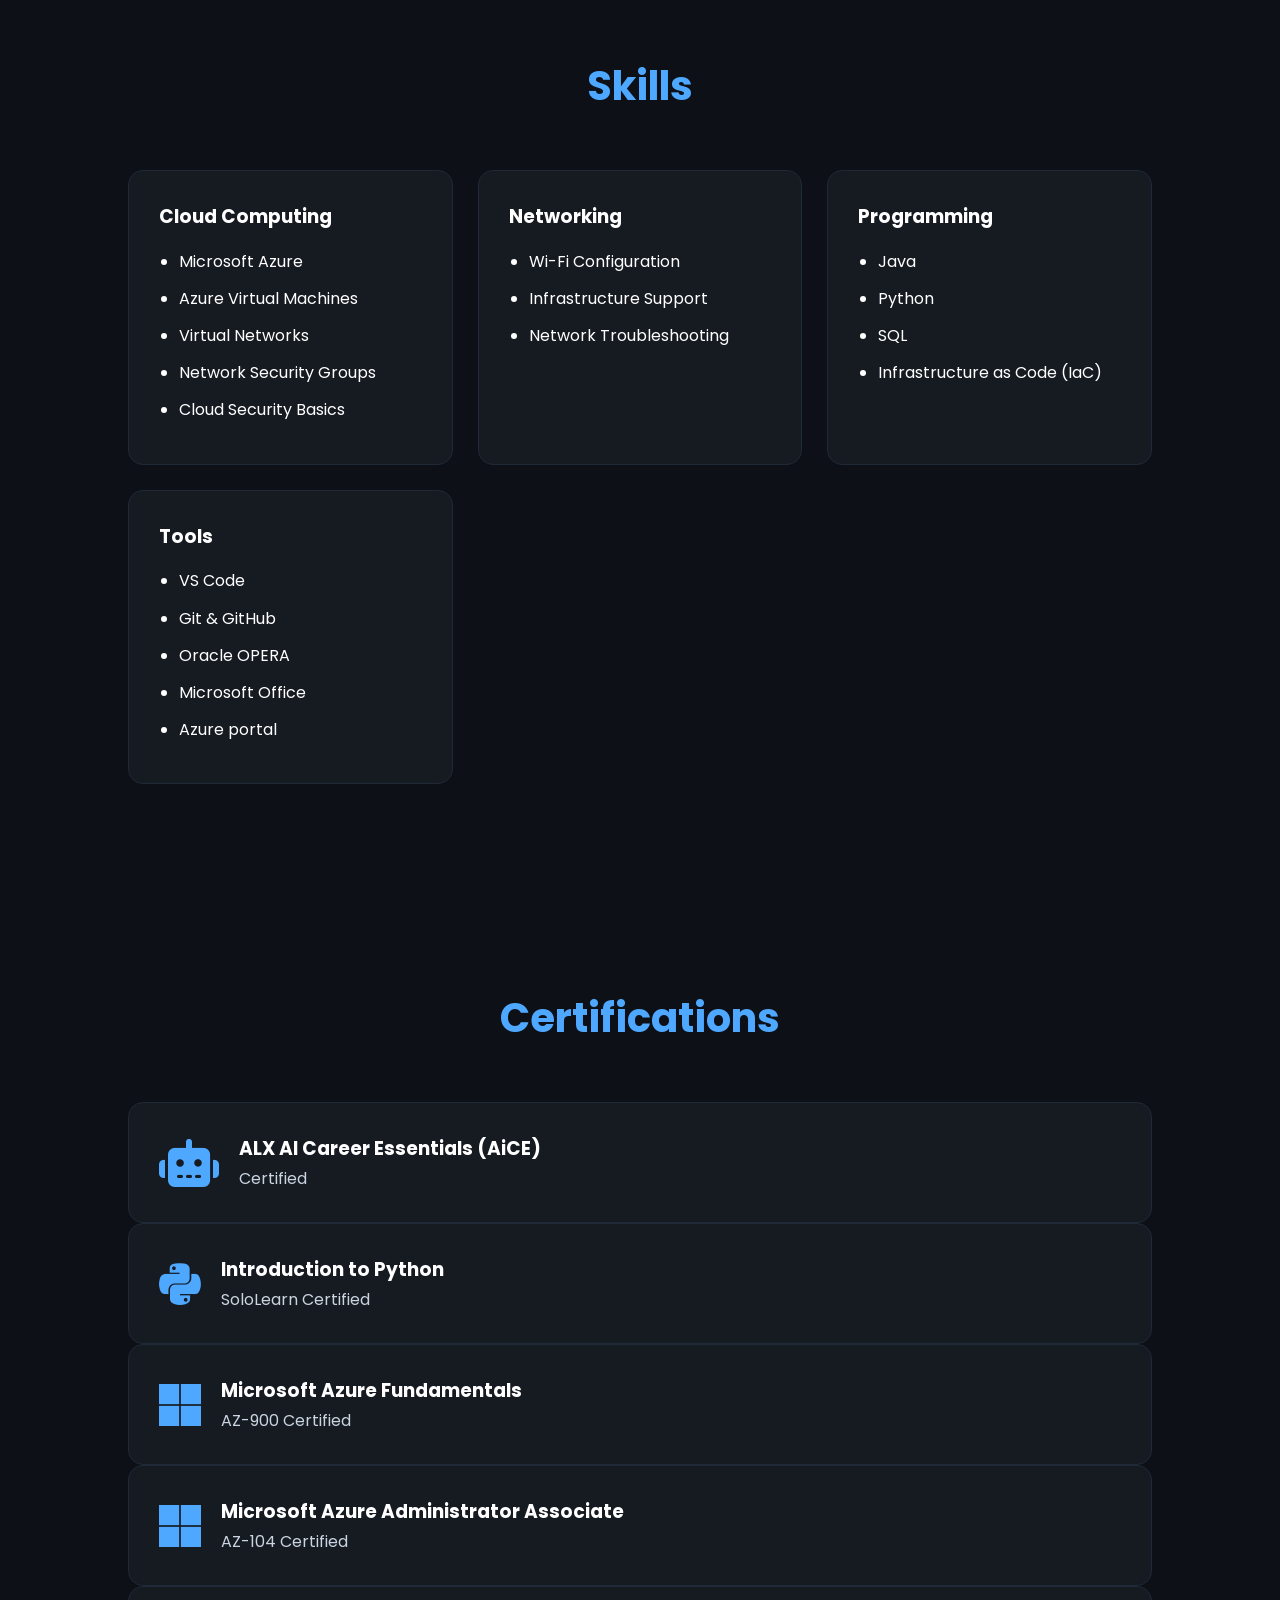
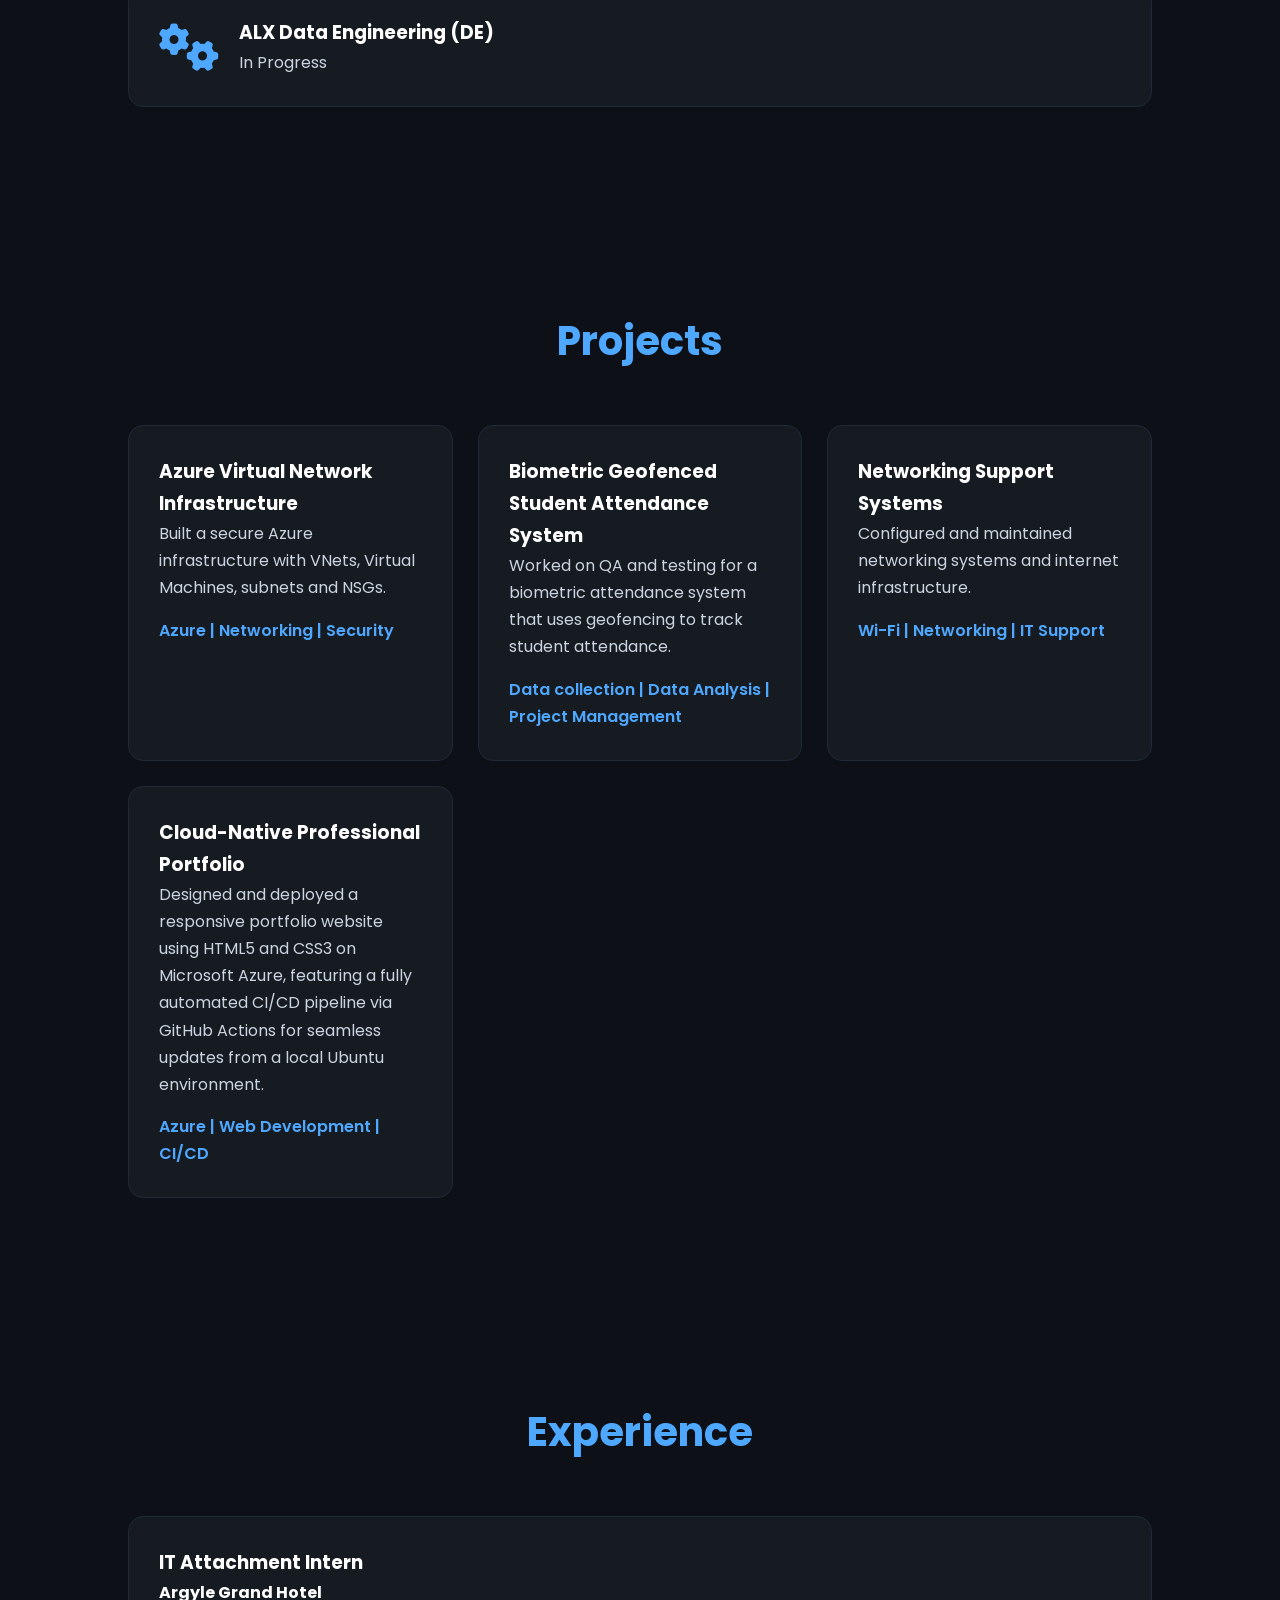
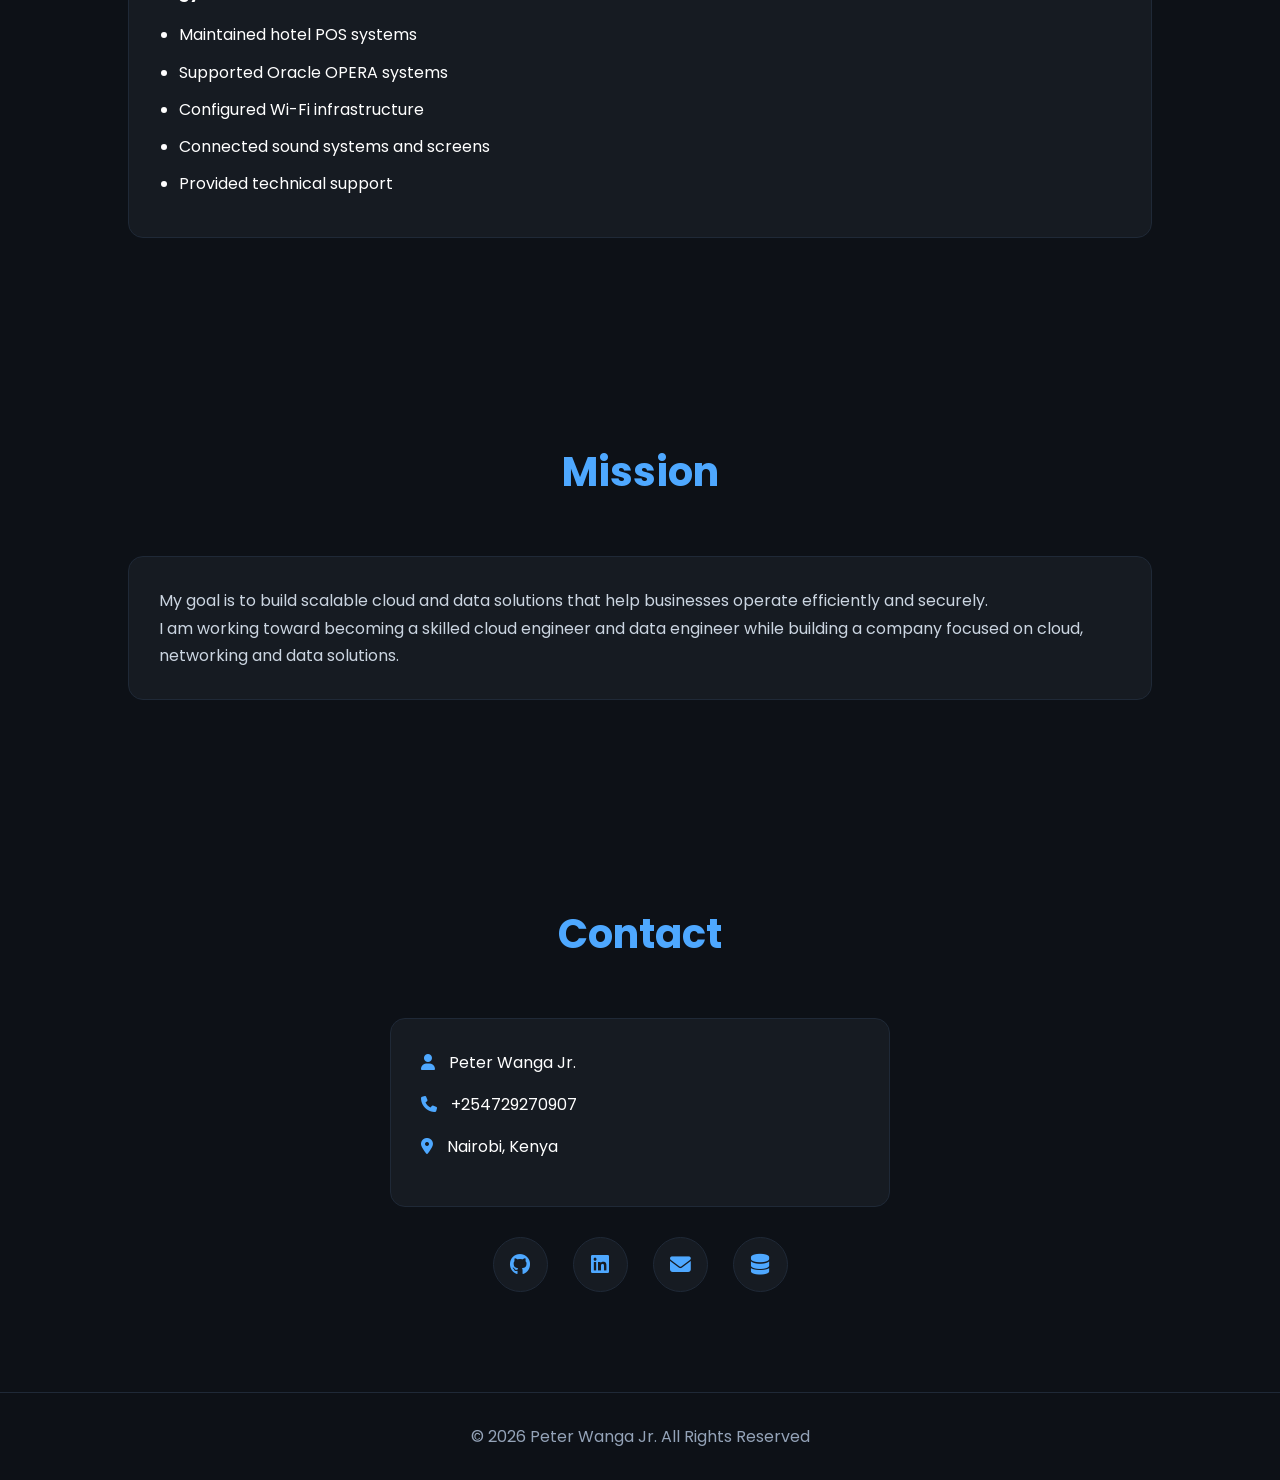
==== commit dcc4dc90: "error" ====
--- a/index.html
+++ b/index.html
@@ -329,7 +329,7 @@
         </a>
 
         <a href="https://datascienceportfol.io/peterboywanga">
-          <i class="fa-brands fa-datascience"></i>
+          <i class="fa-solid fa-database"></i>
         </a>
 
       </div>
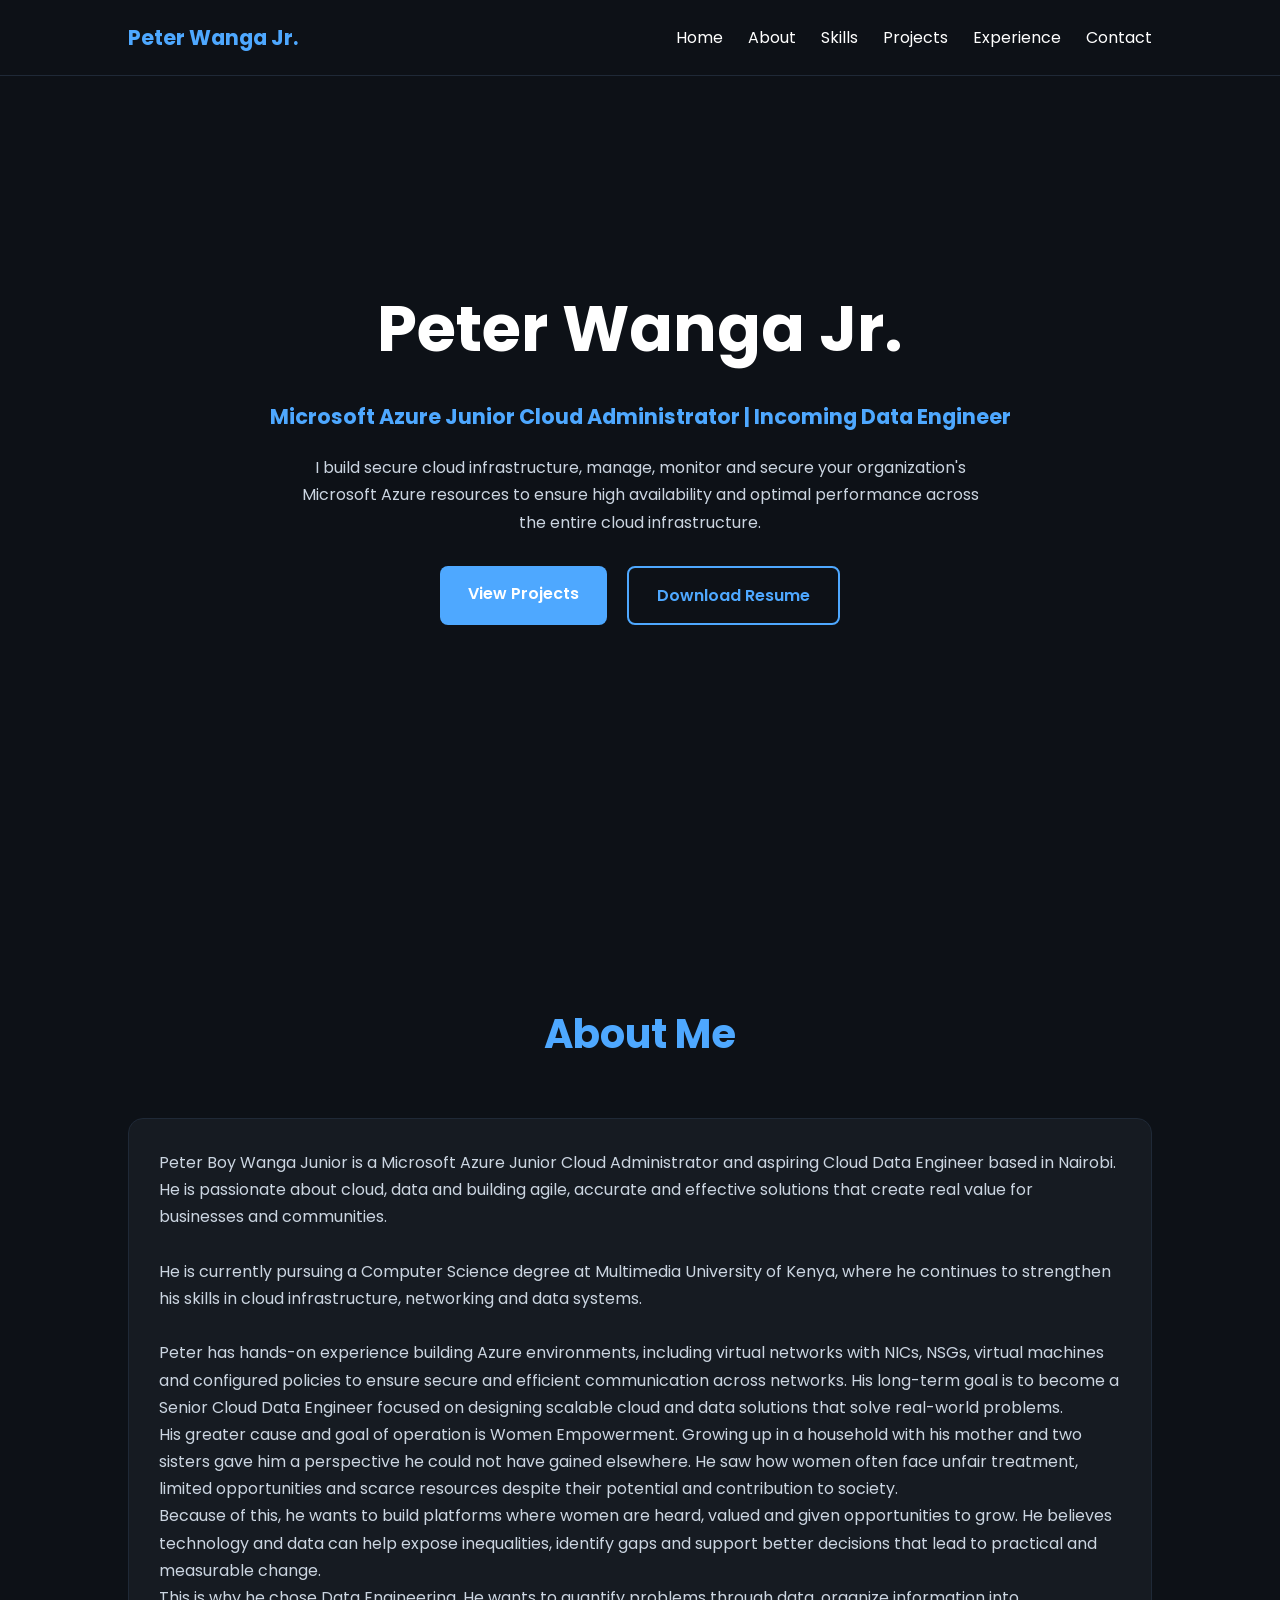
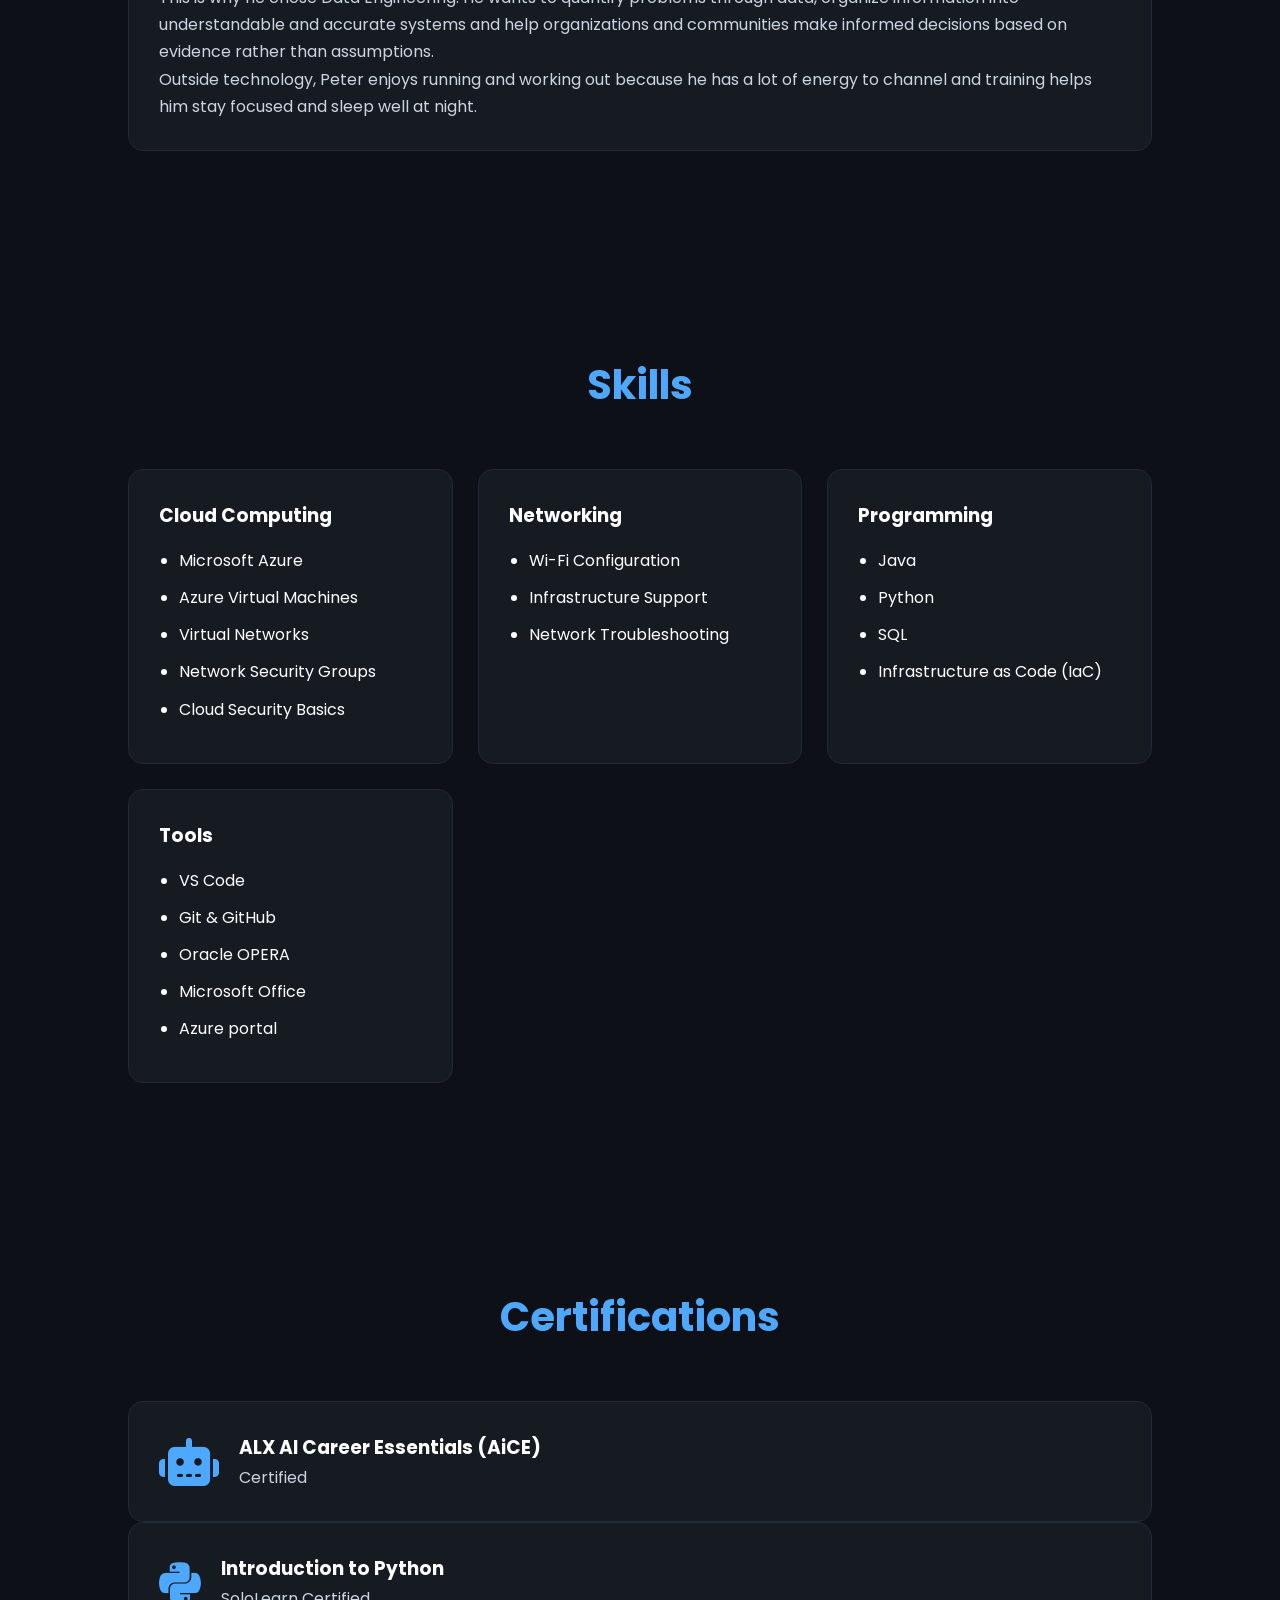
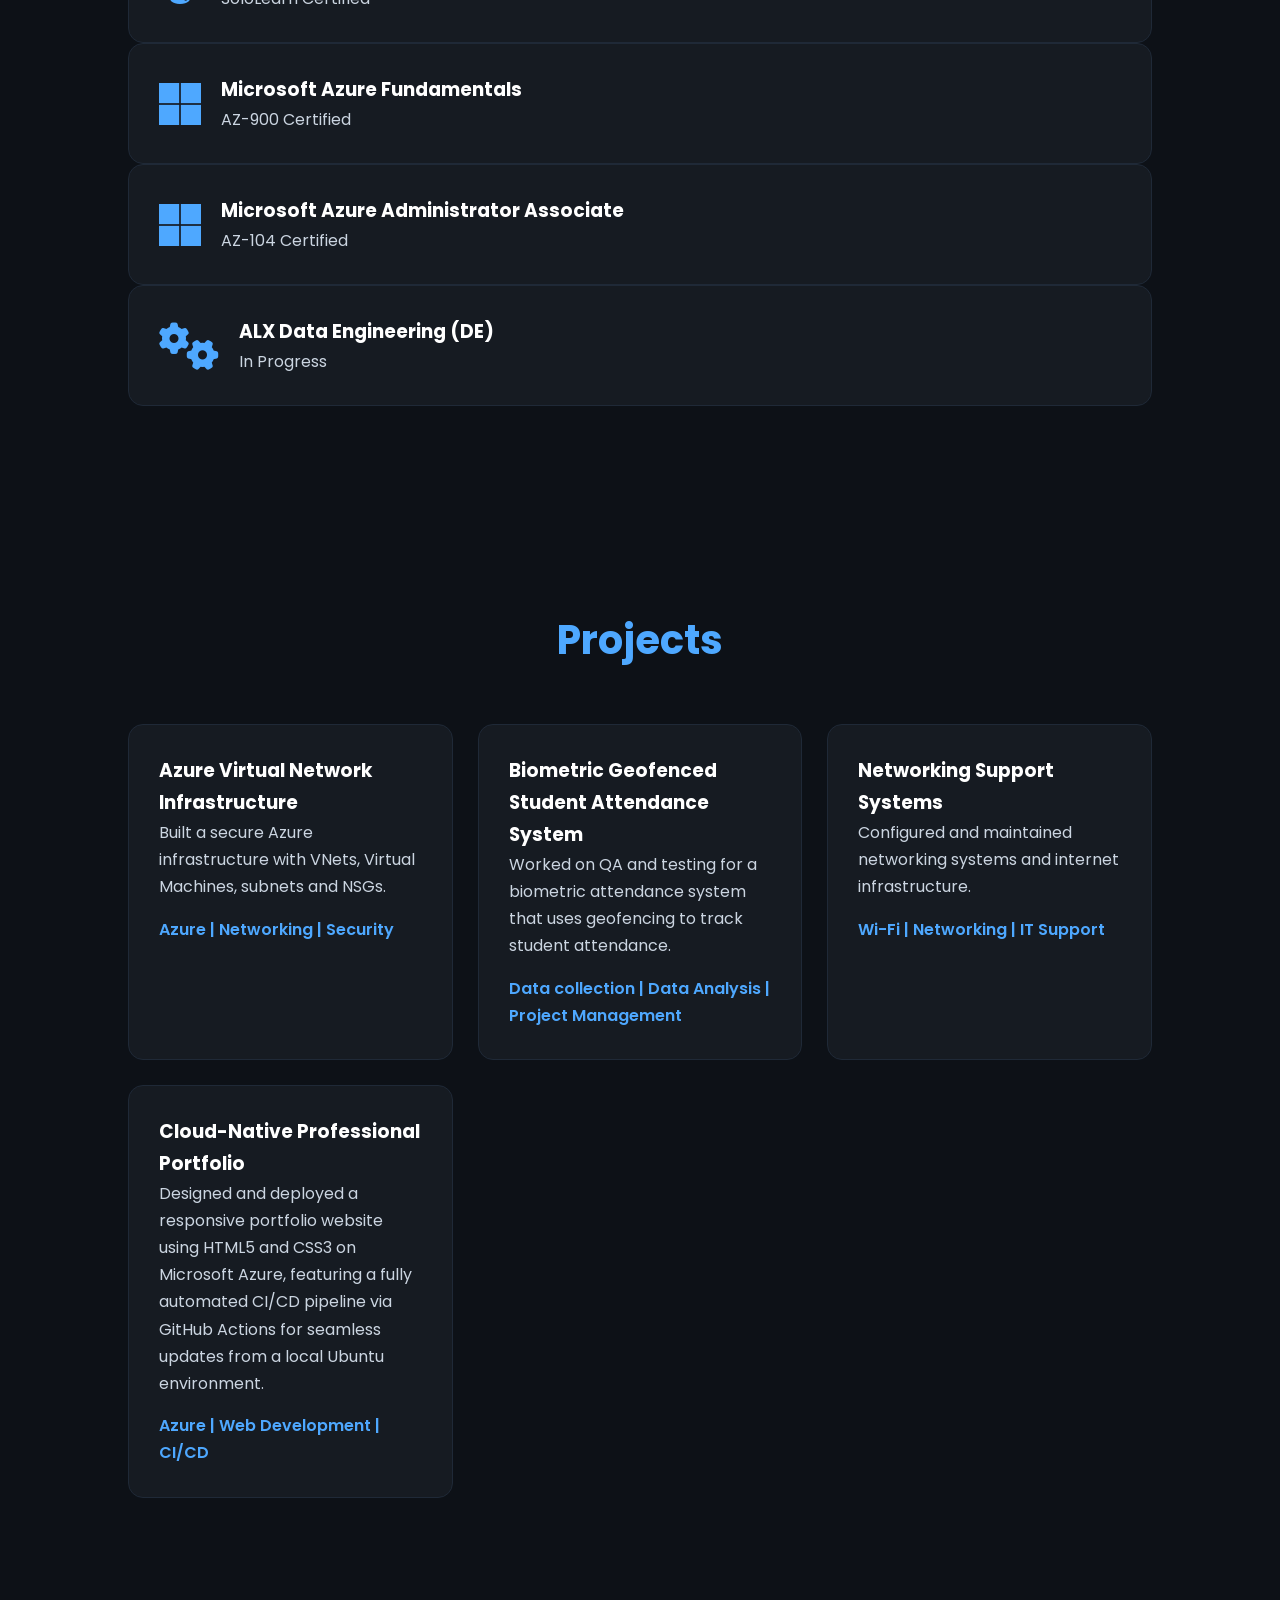
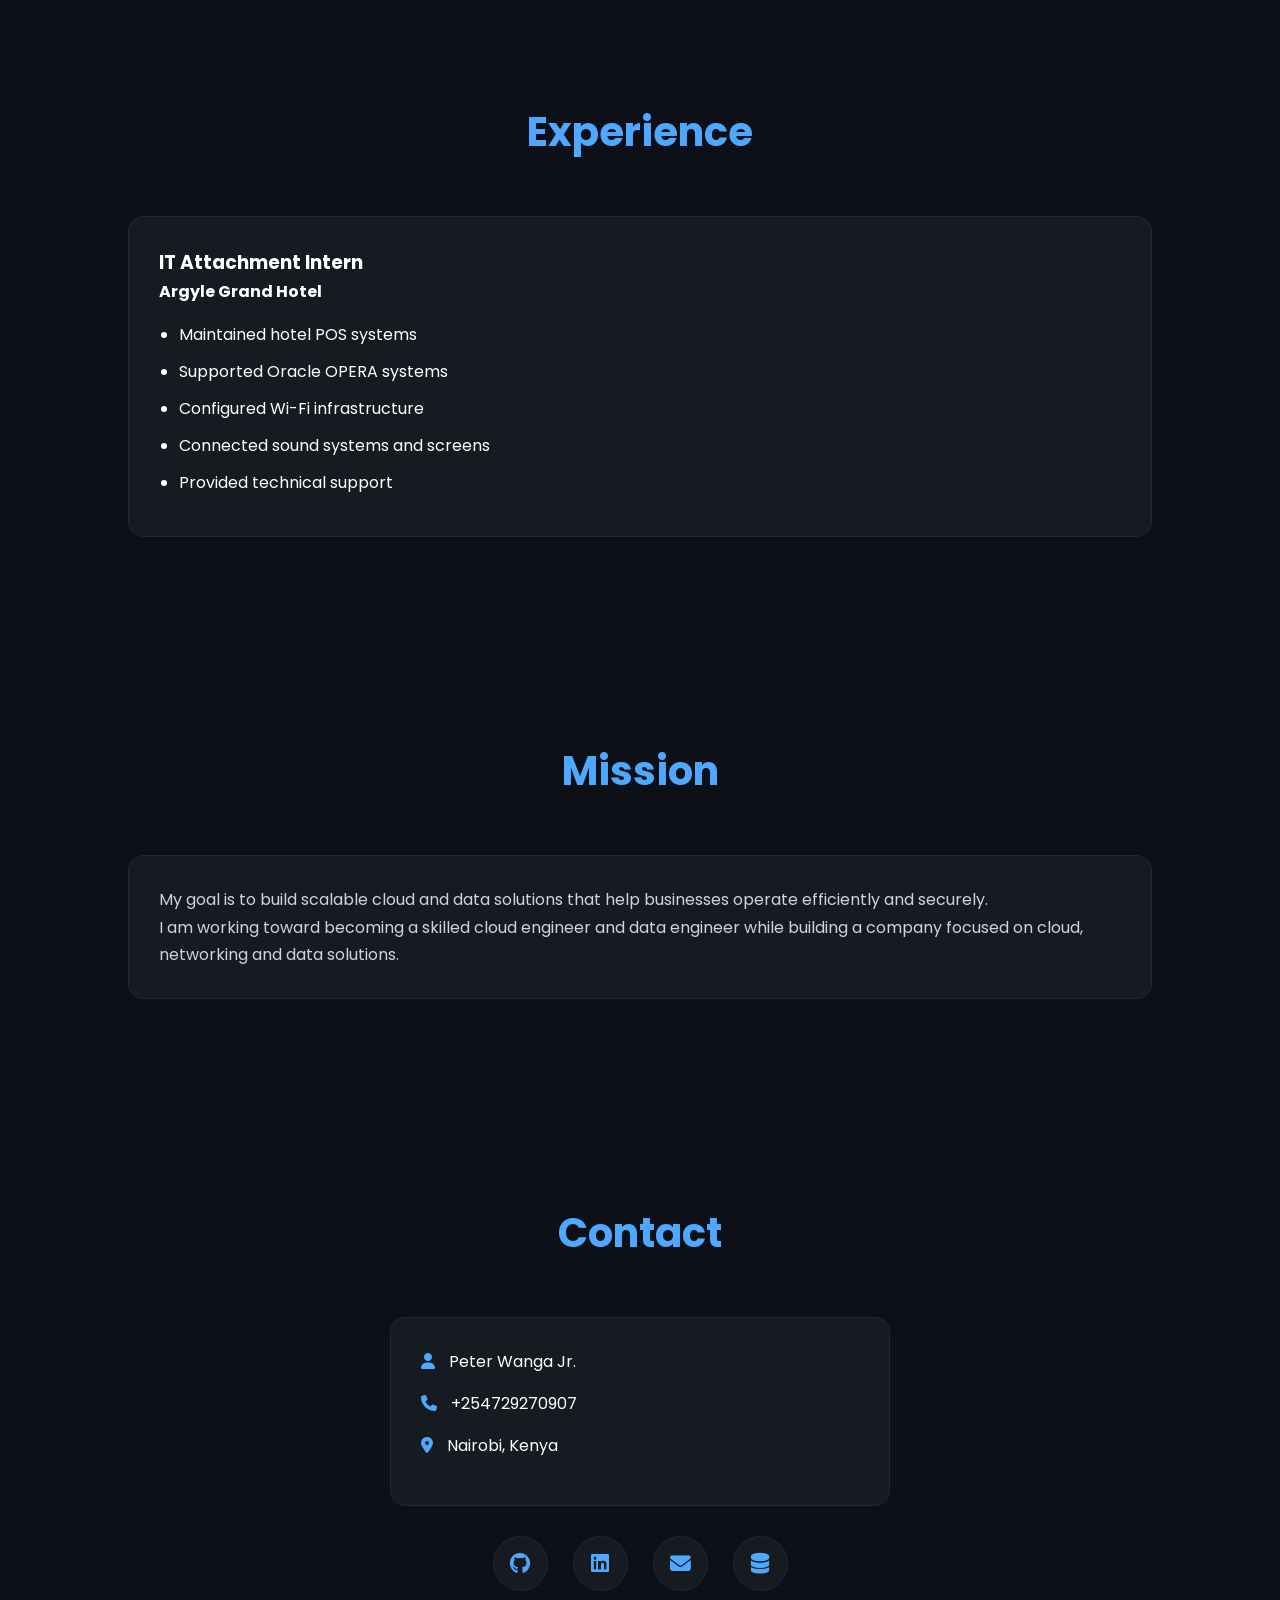
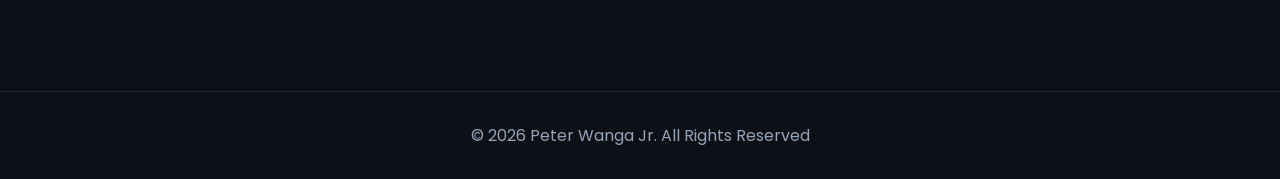
==== commit bbe9cd4d: "Added gallery page" ====
--- a/index.html
+++ b/index.html
@@ -69,20 +69,47 @@
 
     <div class="card">
       <p>
-         I am a computer science and Microsoft Azure Junior Cloud Administrator based in Nairobi. I specialize in building cloud infrastructure and managing Azure resources to help businesses operate efficiently and securely in the cloud.
-         I have hands-on experience with Azure Virtual Machines, Virtual Networks, Network Security Groups and cloud security fundamentals. I am also learning Data Engineering under ALX Africa to expand my skills in data management and analytics.
-         What infrastructure problems can I help you solve? <br>
+         Peter Boy Wanga Junior is a Microsoft Azure Junior Cloud Administrator
+        and aspiring Cloud Data Engineer based in Nairobi. He is passionate about cloud,
+         data and building agile, accurate and effective solutions that create real value for 
+         businesses and communities. <br>
          <br>
       </p>
 
       <p>
-        My focus is building reliable systems using Microsoft Azure
-        and ensuring you have the best quality data to make informed decisions. <br><br>
-      </p>
-
-      <p>
-        I enjoy solving technical problems, learning by building 
-        and creating practical solutions that bring measurable value.
+        He is currently pursuing a Computer Science degree at Multimedia University of Kenya, 
+        where he continues to strengthen his skills in cloud infrastructure, networking and data 
+        systems. <br><br>
+      </p>
+
+      <p>
+        Peter has hands-on experience building Azure environments, including virtual networks with NICs, 
+        NSGs, virtual machines and configured policies to ensure secure and efficient communication 
+        across networks. His long-term goal is to become a Senior Cloud Data Engineer focused on designing 
+        scalable cloud and data solutions that solve real-world problems.
+      </p>
+
+      <p>His greater cause and goal of operation is Women Empowerment. Growing up in a household with his 
+        mother and two sisters gave him a perspective he could not have gained elsewhere. He saw how women 
+        often face unfair treatment, limited opportunities and scarce resources despite their potential and
+         contribution to society.
+      </p>
+
+      <p>
+        Because of this, he wants to build platforms where women are heard, valued and given opportunities to grow. 
+        He believes technology and data can help expose inequalities, identify gaps and support better decisions 
+        that lead to practical and measurable change.
+      </p>
+
+      <p>
+        This is why he chose Data Engineering. He wants to quantify problems through data, organize information into 
+        understandable and accurate systems and help organizations and communities make informed decisions based on 
+        evidence rather than assumptions.
+      </p>
+
+      <p>
+        Outside technology, Peter enjoys running and working out because he has a lot of energy to channel and 
+        training helps him stay focused and sleep well at night.
       </p>
     </div>
 
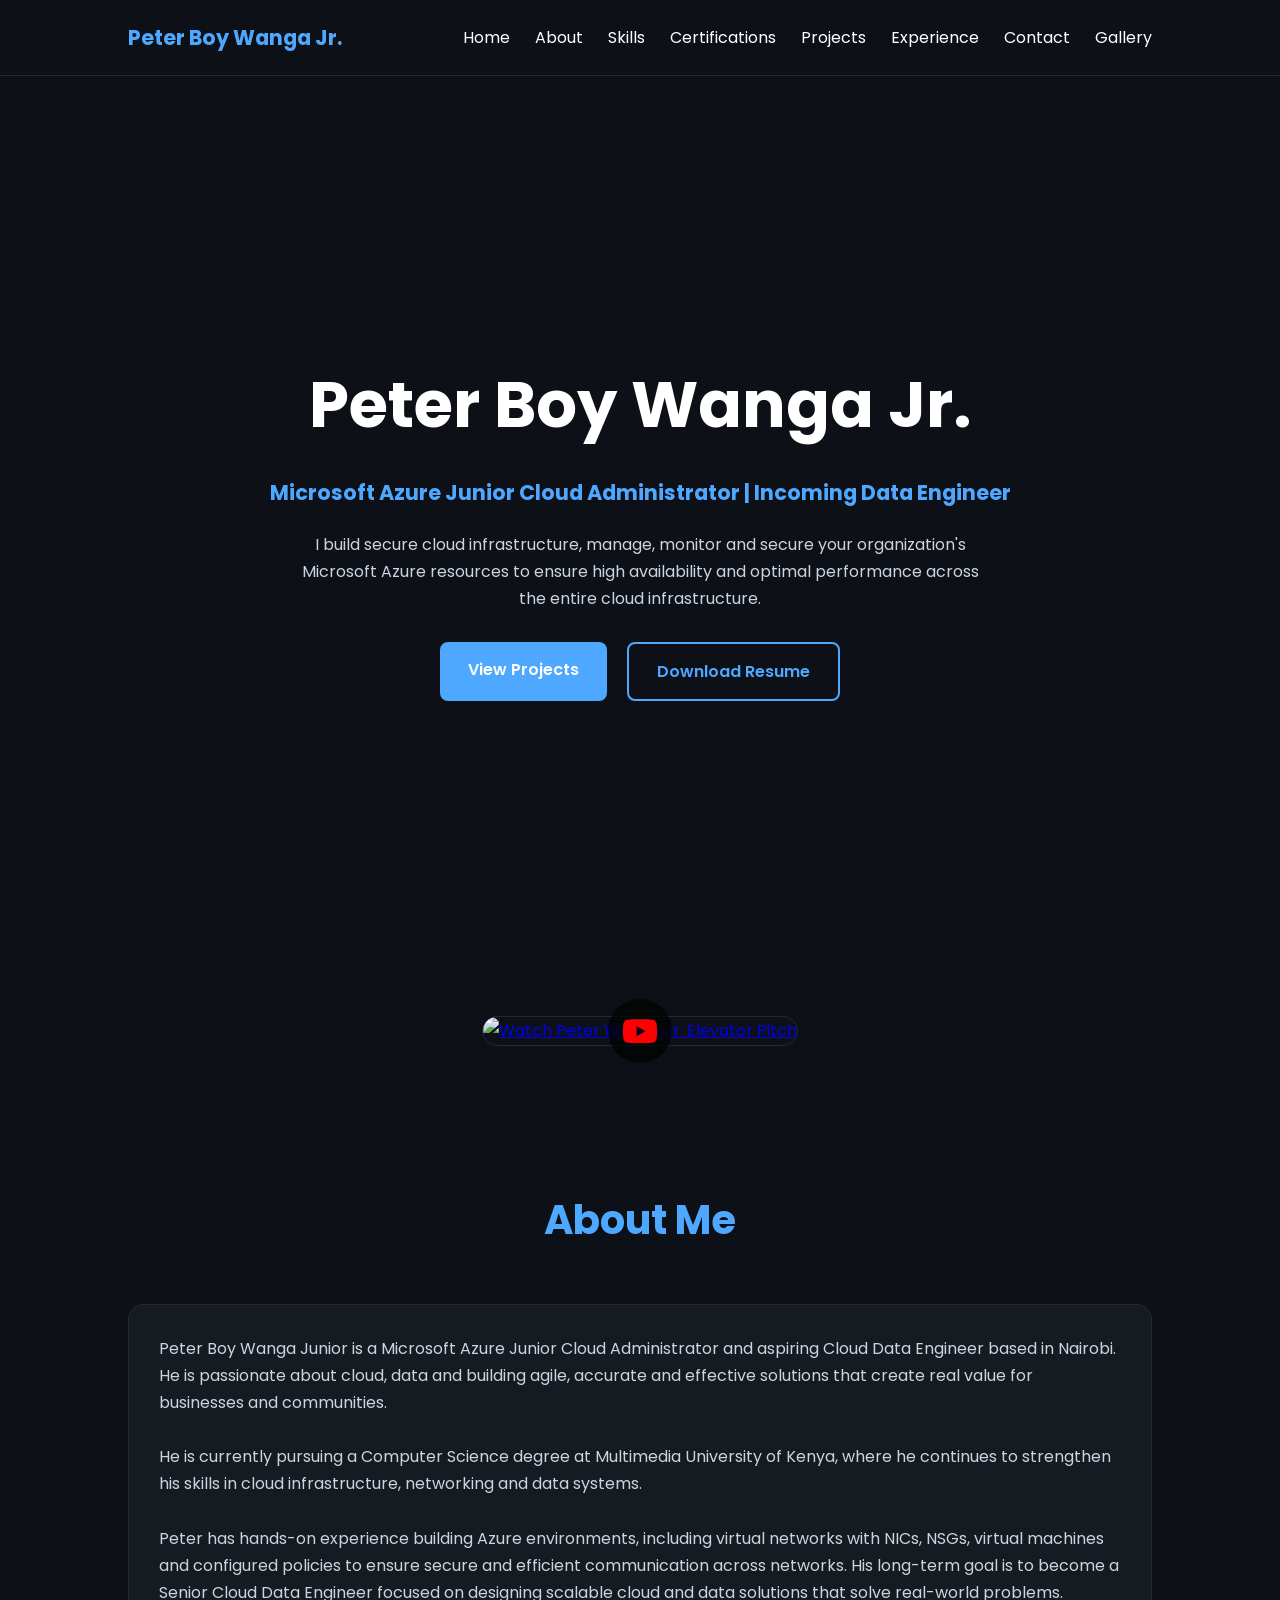
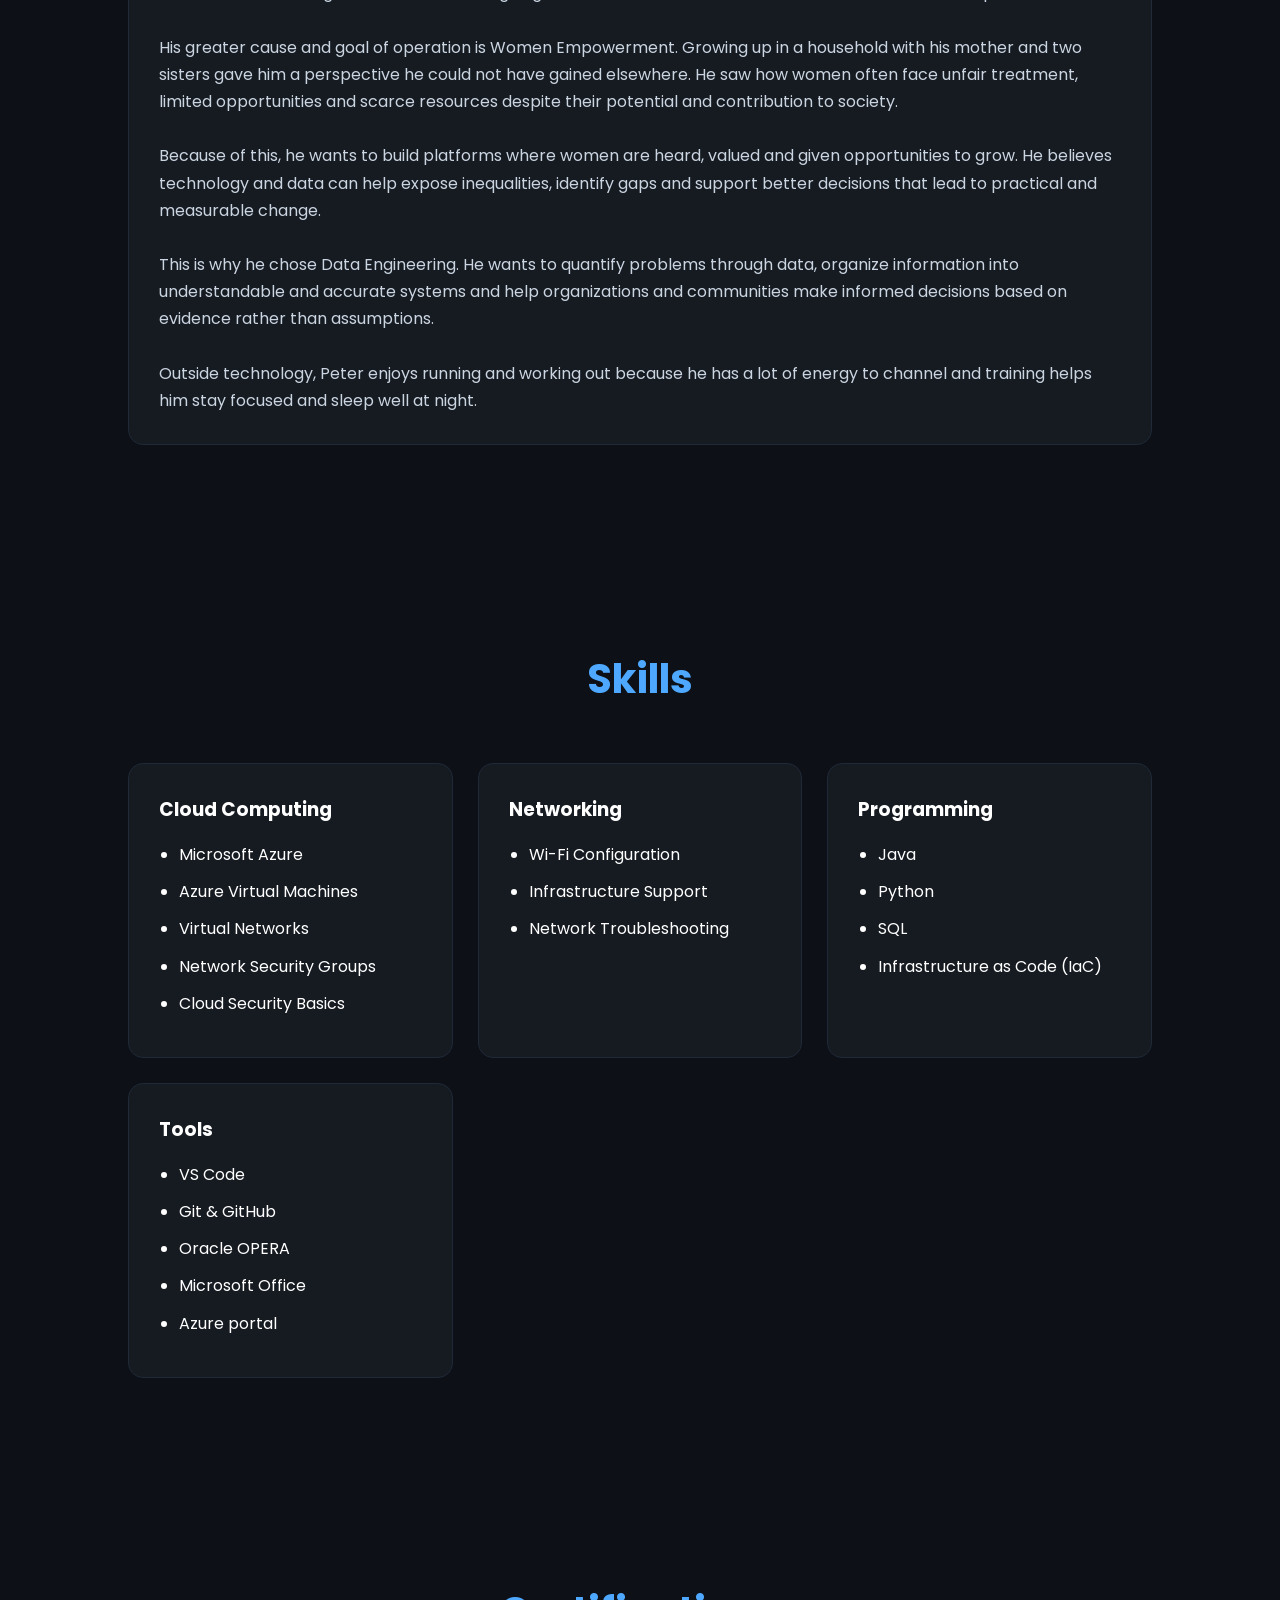
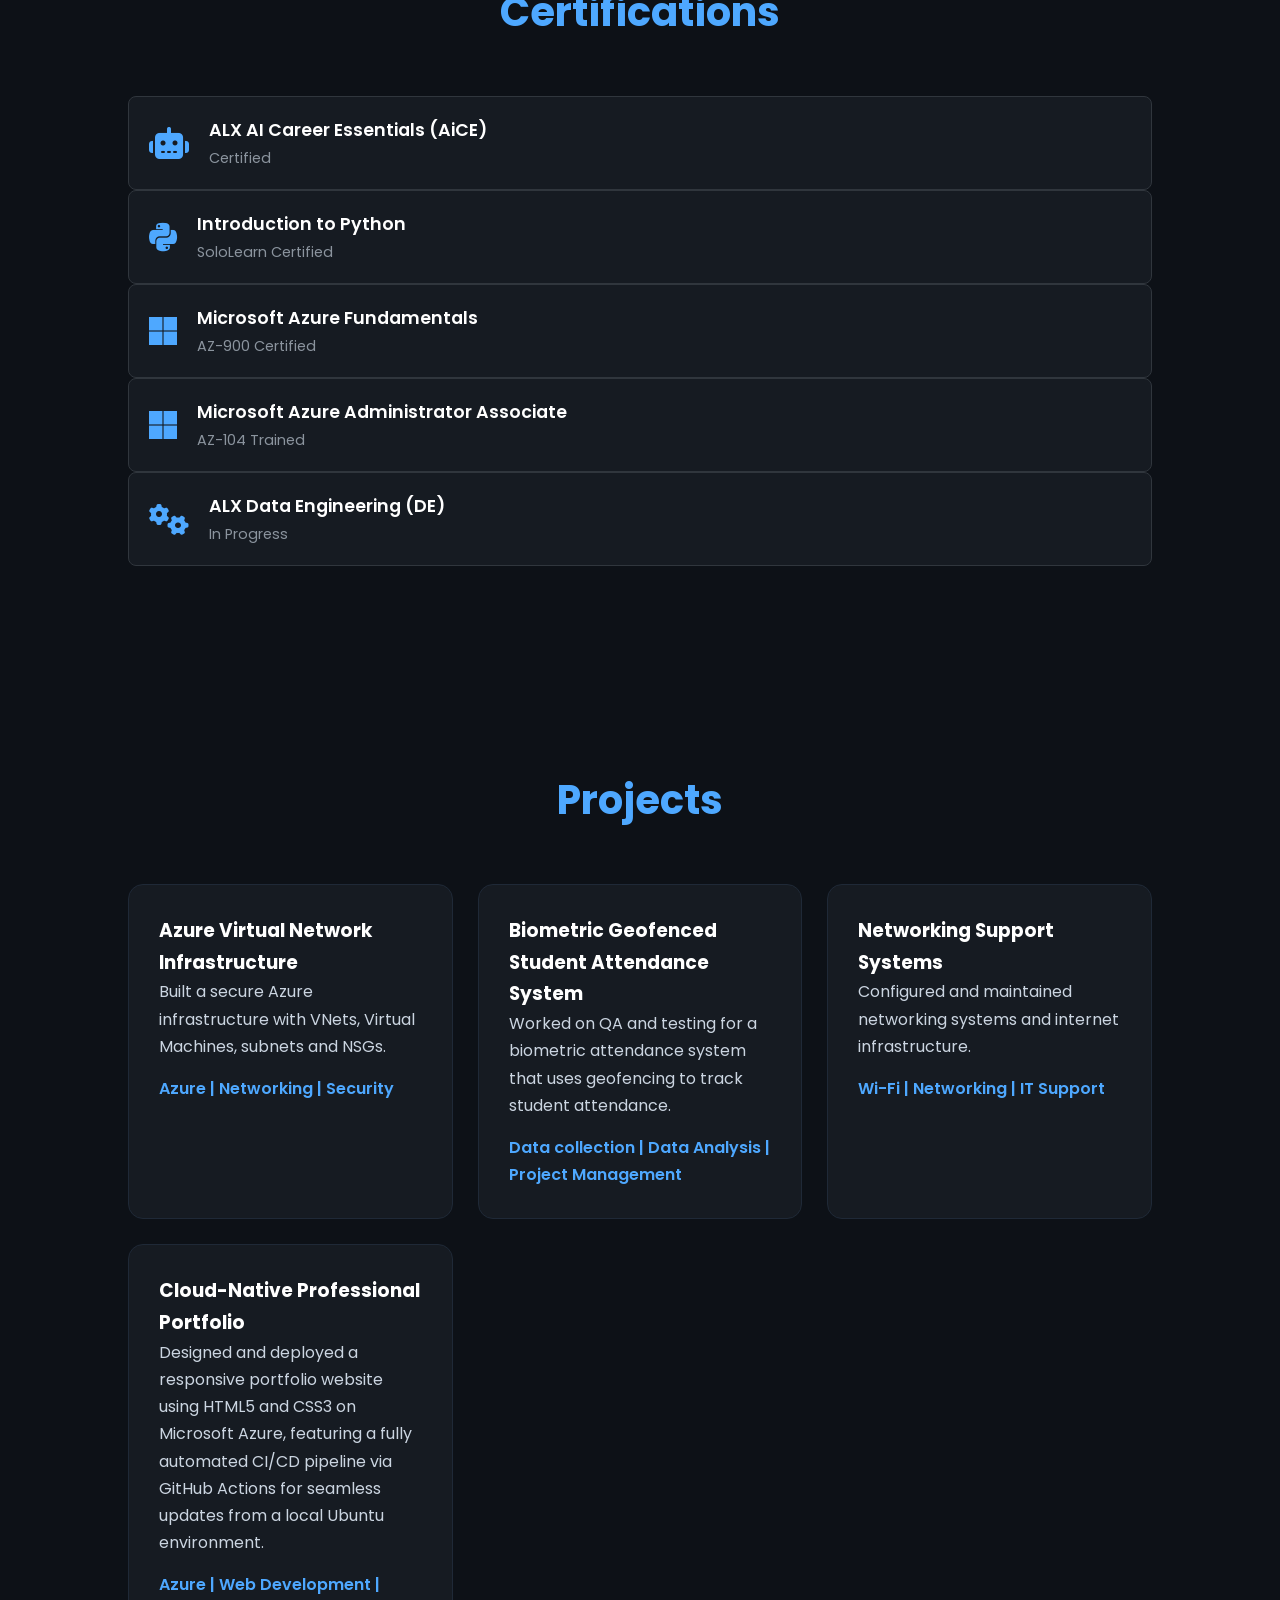
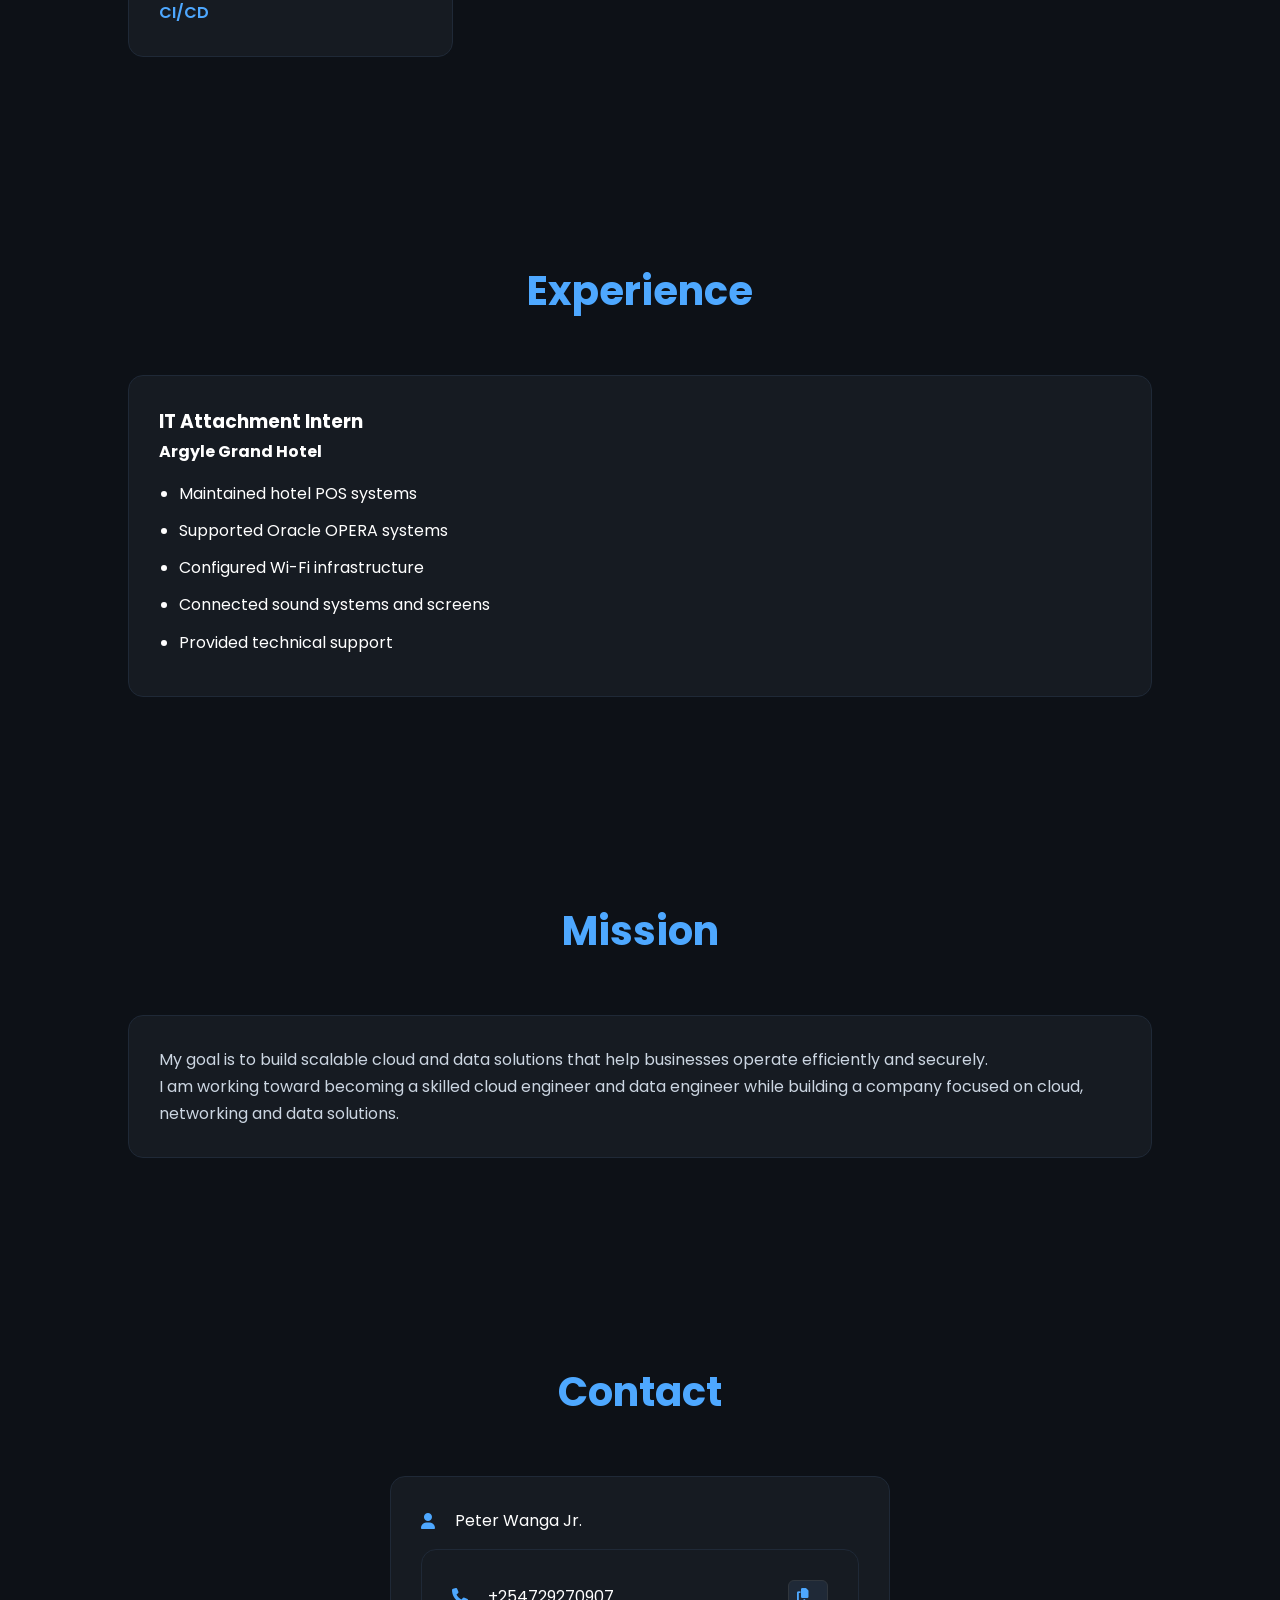
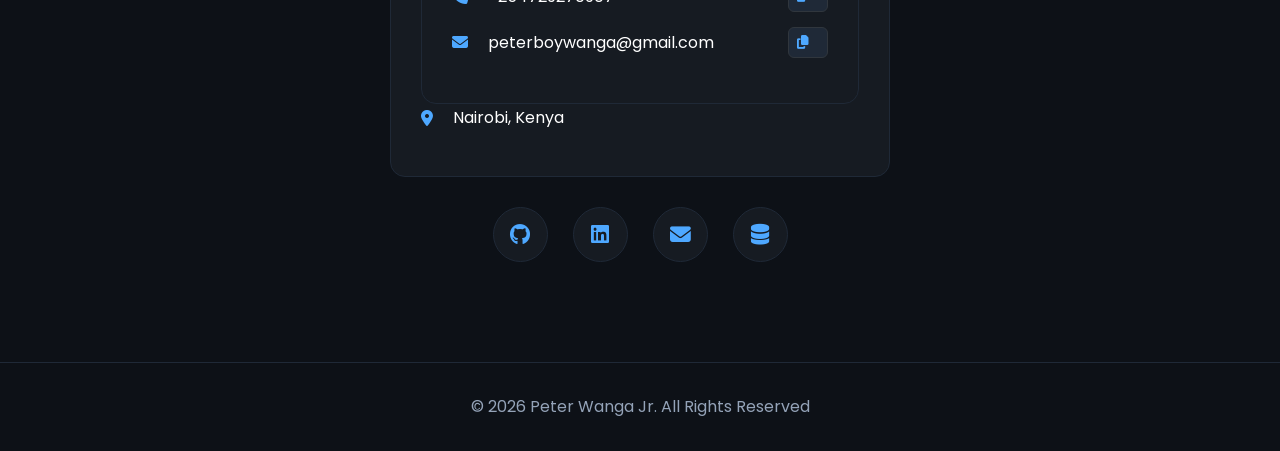
==== commit 40febd1c: "Added certificates, Copy button and Elevation pitch" ====
--- a/index.html
+++ b/index.html
@@ -18,16 +18,18 @@
 
   <!-- Navigation -->
   <header class="navbar">
-    <div class="logo">Peter Wanga Jr.</div>
+    <div class="logo">Peter Boy Wanga Jr.</div>
 
     <nav>
       <ul class="nav-links">
         <li><a href="#home">Home</a></li>
         <li><a href="#about">About</a></li>
         <li><a href="#skills">Skills</a></li>
+        <li><a href="#certifications">Certifications</a></li>
         <li><a href="#projects">Projects</a></li>
         <li><a href="#experience">Experience</a></li>
         <li><a href="#contact">Contact</a></li>
+        <li><a href="gallery.html">Gallery</a></li>
       </ul>
     </nav>
   </header>
@@ -36,7 +38,7 @@
   <section class="hero" id="home">
 
     <div class="hero-text">
-      <h1>Peter Wanga Jr.</h1>
+      <h1>Peter Boy Wanga Jr.</h1>
 
       <h2>
         Microsoft Azure Junior Cloud Administrator |
@@ -61,6 +63,21 @@
     </div>
 
   </section>
+
+  <div class="video-container">
+  <a href="https://youtube.com/shorts/1e0wrAPU0BY" target="_blank" style="display:block; position:relative;">
+    <img
+      src="https://img.youtube.com/vi/1e0wrAPU0BY/hqdefault.jpg"
+      alt="Watch Peter Wanga Jr. Elevator Pitch"
+      style="width:315px; max-width:100%; border-radius:15px; border:1px solid #1f2937;"
+    />
+    <div style="position:absolute; top:50%; left:50%; transform:translate(-50%,-50%);
+      background:rgba(0,0,0,0.7); border-radius:50%; width:64px; height:64px;
+      display:flex; align-items:center; justify-content:center;">
+      <i class="fa-brands fa-youtube" style="color:#ff0000; font-size:2rem;"></i>
+    </div>
+  </a>
+</div>
 
   <!-- About -->
   <section class="section" id="about">
@@ -86,25 +103,25 @@
         Peter has hands-on experience building Azure environments, including virtual networks with NICs, 
         NSGs, virtual machines and configured policies to ensure secure and efficient communication 
         across networks. His long-term goal is to become a Senior Cloud Data Engineer focused on designing 
-        scalable cloud and data solutions that solve real-world problems.
+        scalable cloud and data solutions that solve real-world problems.<br><br>
       </p>
 
       <p>His greater cause and goal of operation is Women Empowerment. Growing up in a household with his 
         mother and two sisters gave him a perspective he could not have gained elsewhere. He saw how women 
         often face unfair treatment, limited opportunities and scarce resources despite their potential and
-         contribution to society.
+         contribution to society.<br><br>
       </p>
 
       <p>
         Because of this, he wants to build platforms where women are heard, valued and given opportunities to grow. 
         He believes technology and data can help expose inequalities, identify gaps and support better decisions 
-        that lead to practical and measurable change.
+        that lead to practical and measurable change.<br><br>
       </p>
 
       <p>
         This is why he chose Data Engineering. He wants to quantify problems through data, organize information into 
         understandable and accurate systems and help organizations and communities make informed decisions based on 
-        evidence rather than assumptions.
+        evidence rather than assumptions.<br><br>
       </p>
 
       <p>
@@ -173,48 +190,48 @@
   </section>
 
   <!-- Certifications -->
-  <section class="section">
+  <section class="section" id="certifications">
   <h2 class="section-title">Certifications</h2>
 
-  <div class="card certification-card">
-    <i class="fa-solid fa-robot"></i>
-    <div>
-      <h3>ALX AI Career Essentials (AiCE)</h3>
-      <p>Certified</p>
-    </div>
+ <button class="card certification-card" onclick="window.open('https://drive.google.com/file/d/1zI6npnlsijl5zCp3KqXm-SsTsdtdQMvB/view?usp=sharing', '_blank')">
+  <i class="fa-solid fa-robot"></i>
+  <div>
+    <h3>ALX AI Career Essentials (AiCE)</h3>
+    <p>Certified</p>
   </div>
-
-  <div class="card certification-card">
+</button>
+
+  <button class="card certification-card" onclick="window.open('https://drive.google.com/file/d/101xv3e70qfoeOEZHeLsPCGylBLaa9Eh9/view?usp=sharing', '_blank')">
     <i class="fa-brands fa-python"></i>
     <div>
       <h3>Introduction to Python</h3>
       <p>SoloLearn Certified</p>
     </div>
-  </div>
-
-  <div class="card certification-card">
+  </button>
+
+  <button class="card certification-card" onclick="window.open('https://drive.google.com/file/d/1Wpw2CAZlvNXvpTz25XRat1C6t6jHTODw/view?usp=sharing', '_blank')">
     <i class="fa-brands fa-microsoft"></i>
     <div>
       <h3>Microsoft Azure Fundamentals</h3>
       <p>AZ-900 Certified</p>
     </div>
-  </div>
-
-  <div class="card certification-card">
+  </button>
+
+   <button class="card certification-card" onclick="window.open('https://your-link-here.com', '_blank')">
     <i class="fa-brands fa-microsoft"></i>
     <div>
       <h3>Microsoft Azure Administrator Associate</h3>
-      <p>AZ-104 Certified</p>
-    </div>
-  </div>
-
-  <div class="card certification-card">
+      <p>AZ-104 Trained</p>
+    </div>
+  </button>
+
+    <button class="card certification-card" onclick="window.open('https://your-link-here.com', '_blank')">
     <i class="fa-solid fa-gears"></i>
     <div>
       <h3>ALX Data Engineering (DE)</h3>
       <p>In Progress</p>
     </div>
-  </div>
+    </button>
 </section>
 
   <!-- Projects -->
@@ -317,53 +334,82 @@
 
   <!-- Contact -->
   <section class="section" id="contact">
-
-    <h2 class="section-title">Contact</h2>
-
-    <div class="contact-container">
-
-      <div class="contact-card">
-
+  <h2 class="section-title">Contact</h2>
+
+  <div class="contact-container">
+    <div class="contact-card">
+      
+      <div class="contact-item">
         <p>
           <i class="fa-solid fa-user"></i>
           Peter Wanga Jr.
         </p>
-
-        <p>
-          <i class="fa-solid fa-phone"></i>
-          +254729270907
-        </p>
-
+      </div>
+
+      <div class="contact-card">
+  
+  <div class="contact-item">
+    <p>
+      <i class="fa-solid fa-phone"></i>
+      <span id="phone-text">+254729270907</span>
+    </p>
+    <button class="copy-btn" onclick="copyToClipboard('phone-text')">
+      <i class="fa-solid fa-copy"></i>
+    </button>
+  </div>
+
+  <div class="contact-item">
+    <p>
+      <i class="fa-solid fa-envelope"></i>
+      <span id="email-text">peterboywanga@gmail.com</span>
+    </p>
+    <button class="copy-btn" onclick="copyToClipboard('email-text')">
+      <i class="fa-solid fa-copy"></i>
+    </button>
+  </div>
+
+</div>
+      <div class="contact-item">
         <p>
           <i class="fa-solid fa-location-dot"></i>
           Nairobi, Kenya
         </p>
-
-      </div>
-
-      <div class="social-links">
-
-        <a href="https://github.com/lazizi092">
-          <i class="fa-brands fa-github"></i>
-        </a>
-
-        <a href="https://www.linkedin.com/in/peterwanga">
-          <i class="fa-brands fa-linkedin"></i>
-        </a>
-
-        <a href="mailto:peterboywanga@gmail.com">
-          <i class="fa-solid fa-envelope"></i>
-        </a>
-
-        <a href="https://datascienceportfol.io/peterboywanga">
-          <i class="fa-solid fa-database"></i>
-        </a>
-
-      </div>
-
-    </div>
-
-  </section>
+      </div>
+      
+    </div>
+
+    <div class="social-links">
+      <a href="https://github.com/lazizi092" target="_blank">
+        <i class="fa-brands fa-github"></i>
+      </a>
+      <a href="https://www.linkedin.com/in/peterwanga" target="_blank">
+        <i class="fa-brands fa-linkedin"></i>
+      </a>
+      <a href="mailto:peterboywanga@gmail.com">
+        <i class="fa-solid fa-envelope"></i>
+      </a>
+      <a href="https://datascienceportfol.io/peterboywanga" target="_blank">
+        <i class="fa-solid fa-database"></i>
+      </a>
+    </div>
+  </div>
+</section>
+
+<script>
+  function copyToClipboard(elementId) {
+    const text = document.getElementById(elementId).innerText;
+    navigator.clipboard.writeText(text).then(() => {
+      const btn = document.querySelector(`button[onclick="copyToClipboard('${elementId}')"]`);
+      const originalIcon = btn.innerHTML;
+      btn.innerHTML = '<i class="fa-solid fa-check"></i>';
+      setTimeout(() => {
+        btn.innerHTML = originalIcon;
+      }, 2000);
+    }).catch(err => {
+      console.error('Failed to copy: ', err);
+    });
+  }
+</script>
 
   <!-- Footer -->
   <footer>
--- a/style.css
+++ b/style.css
@@ -20,14 +20,13 @@
 }
 
 /* Navbar */
-
 .navbar{
   width:100%;
   display:flex;
   justify-content:space-between;
   align-items:center;
   padding:20px 10%;
-  position:fixed;
+  position:sticky;
   top:0;
   z-index:1000;
   background:#0d1117;
@@ -57,7 +56,6 @@
 }
 
 /* Hero */
-
 .hero{
   min-height:100vh;
   display:flex;
@@ -119,8 +117,25 @@
   color:#fff;
 }
 
+/* Video Section - Optimized for YouTube Iframe */
+.video-container {
+  width: 100%;
+  padding: 40px 10%;
+  display: flex;
+  justify-content: center;
+  background: #0d1117;
+}
+
+.video-container iframe {
+  width: 315px;
+  height: 560px;
+  max-width: 100%;
+  border-radius: 15px;
+  border: 1px solid #1f2937;
+  box-shadow: 0 4px 20px rgba(0, 0, 0, 0.5);
+}
+
 /* Sections */
-
 .section{
   padding:100px 10%;
 }
@@ -133,7 +148,6 @@
 }
 
 /* Cards */
-
 .card{
   background:#161b22;
   padding:30px;
@@ -160,7 +174,6 @@
 }
 
 /* Skills */
-
 .skills-grid{
   display:grid;
   grid-template-columns:repeat(auto-fit,minmax(250px,1fr));
@@ -168,7 +181,6 @@
 }
 
 /* Projects */
-
 .projects-grid{
   display:grid;
   grid-template-columns:repeat(auto-fit,minmax(300px,1fr));
@@ -183,20 +195,46 @@
 }
 
 /* Certification */
-
-.certification-card{
-  display:flex;
-  align-items:center;
-  gap:20px;
-}
-
-.certification-card i{
-  font-size:3rem;
-  color:#4ea8ff;
+.certification-card {
+  width: 100%;
+  display: flex;
+  align-items: center;
+  gap: 20px;
+  padding: 20px;
+  background: #161b22;
+  border: 1px solid #30363d;
+  border-radius: 8px;
+  color: #ffffff;
+  cursor: pointer;
+  transition: transform 0.2s, background-color 0.2s;
+  text-align: left;
+  font-family: inherit;
+}
+
+.certification-card:hover {
+  background: #1c2128;
+  transform: translateY(-2px);
+  border-color: #4ea8ff;
+}
+
+.certification-card i {
+  font-size: 2rem;
+  color: #4ea8ff;
+}
+
+.certification-card h3 {
+  margin: 0;
+  font-size: 1.1rem;
+  font-weight: 600;
+}
+
+.certification-card p {
+  margin: 5px 0 0;
+  font-size: 0.9rem;
+  color: #8b949e;
 }
 
 /* Contact */
-
 .contact-container{
   display:flex;
   flex-direction:column;
@@ -222,6 +260,40 @@
   margin-right:10px;
 }
 
+.contact-item {
+  display: flex;
+  justify-content: space-between; /* Pushes text to the left and button to the right */
+  align-items: center;
+  margin-bottom: 15px;
+  width: 100%;
+}
+
+.contact-item p {
+  margin-bottom: 0 !important; /* Removes default paragraph spacing */
+  display: flex;
+  align-items: center;
+  gap: 10px; /* Space between icon and text */
+}
+
+.copy-btn {
+  background: #1f2937;
+  border: 1px solid #30363d;
+  color: #4ea8ff;
+  padding: 8px;
+  border-radius: 6px;
+  cursor: pointer;
+  transition: 0.2s;
+  display: flex;
+  justify-content: center;
+  align-items: center;
+}
+
+.copy-btn:hover {
+  background: #4ea8ff;
+  color: #ffffff;
+  border-color: #4ea8ff;
+}
+
 .social-links{
   display:flex;
   gap:25px;
@@ -248,7 +320,6 @@
 }
 
 /* Footer */
-
 footer{
   padding:30px;
   text-align:center;
@@ -257,17 +328,23 @@
 }
 
 /* Responsive */
-
-@media(max-width:768px){
-
-  .navbar{
-    flex-direction:column;
-    gap:15px;
-  }
-
-  .nav-links{
-    flex-wrap:wrap;
-    justify-content:center;
+@media (max-width: 768px) {
+  .navbar {
+    flex-direction: column;
+    align-items: flex-start;
+    padding: 15px 5%;
+    gap: 15px;
+  }
+
+  .nav-links {
+    flex-direction: column;
+    gap: 12px;
+    width: 100%;
+  }
+
+  .nav-links a {
+    display: block;
+    padding: 4px 0;
   }
 
   .hero-text h1{
@@ -282,4 +359,7 @@
     font-size:2rem;
   }
 
+  .video-container {
+    padding: 20px 5%;
+  }
 }
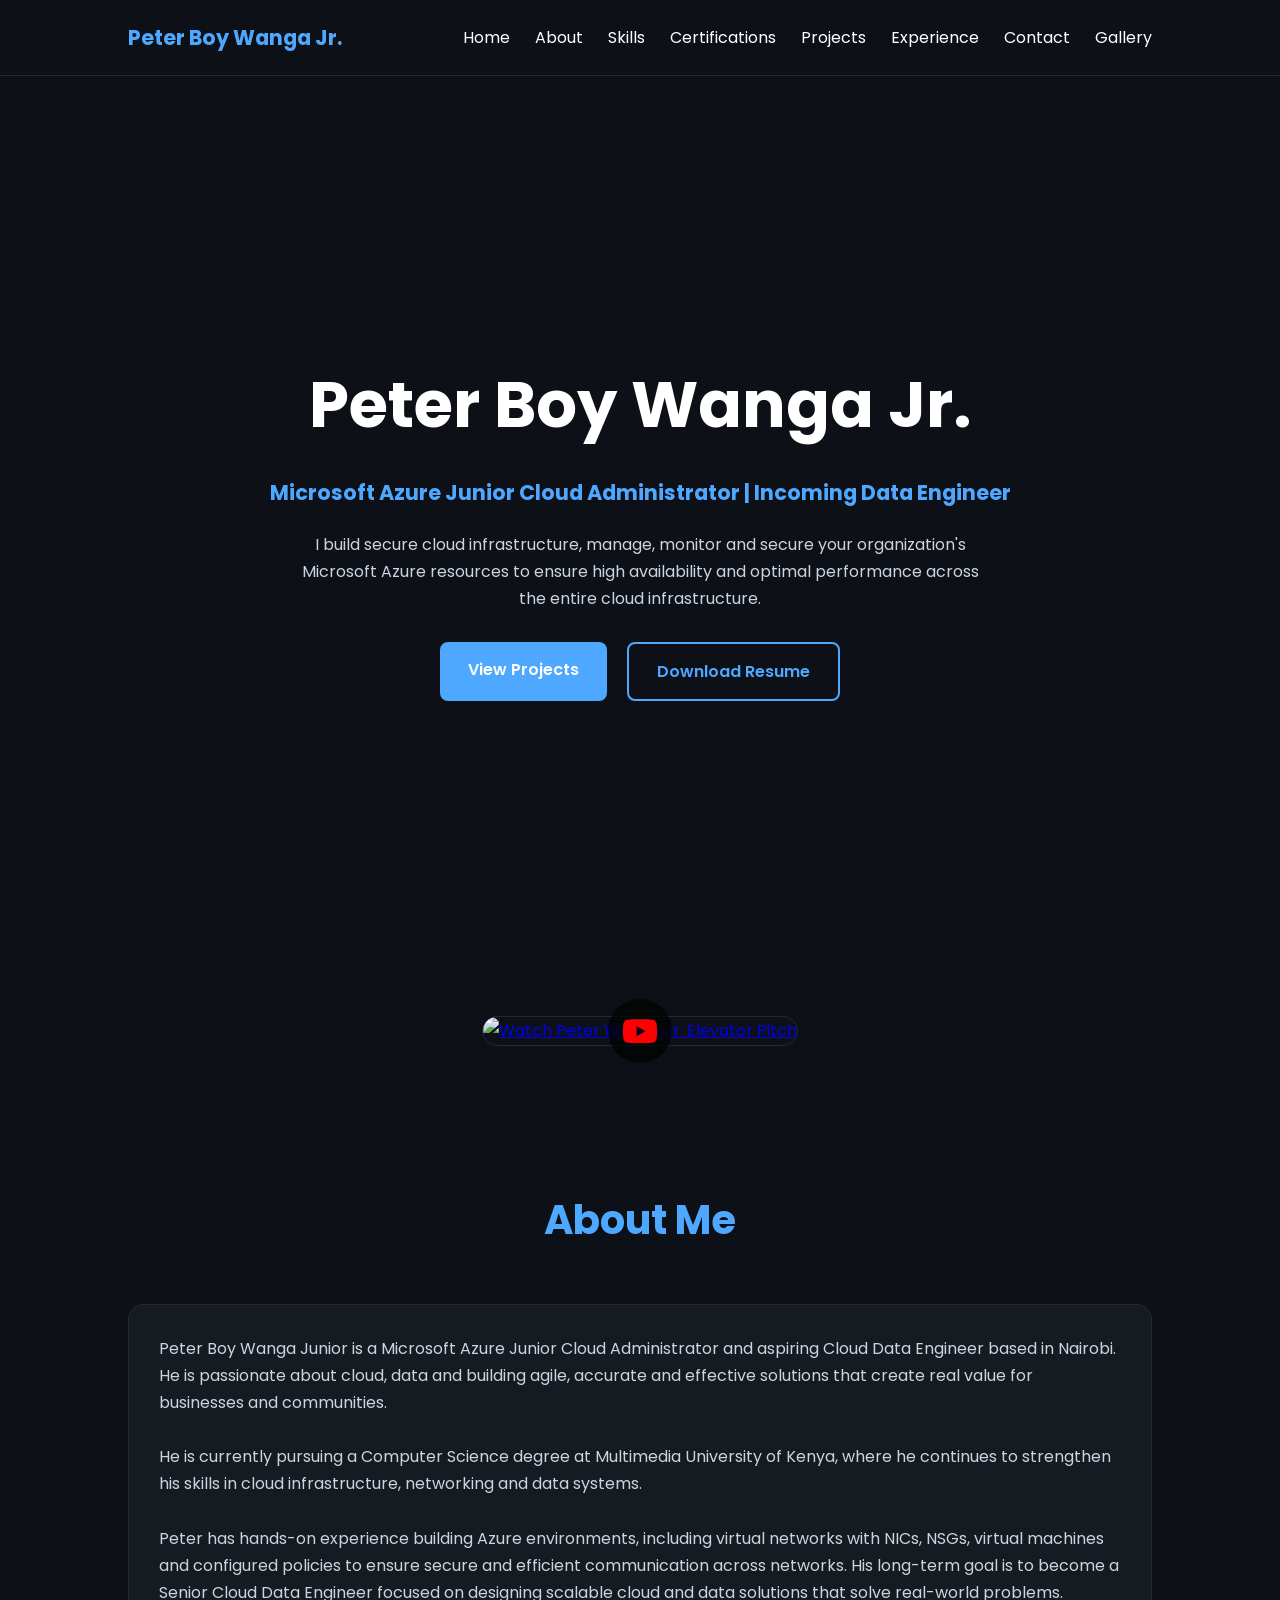
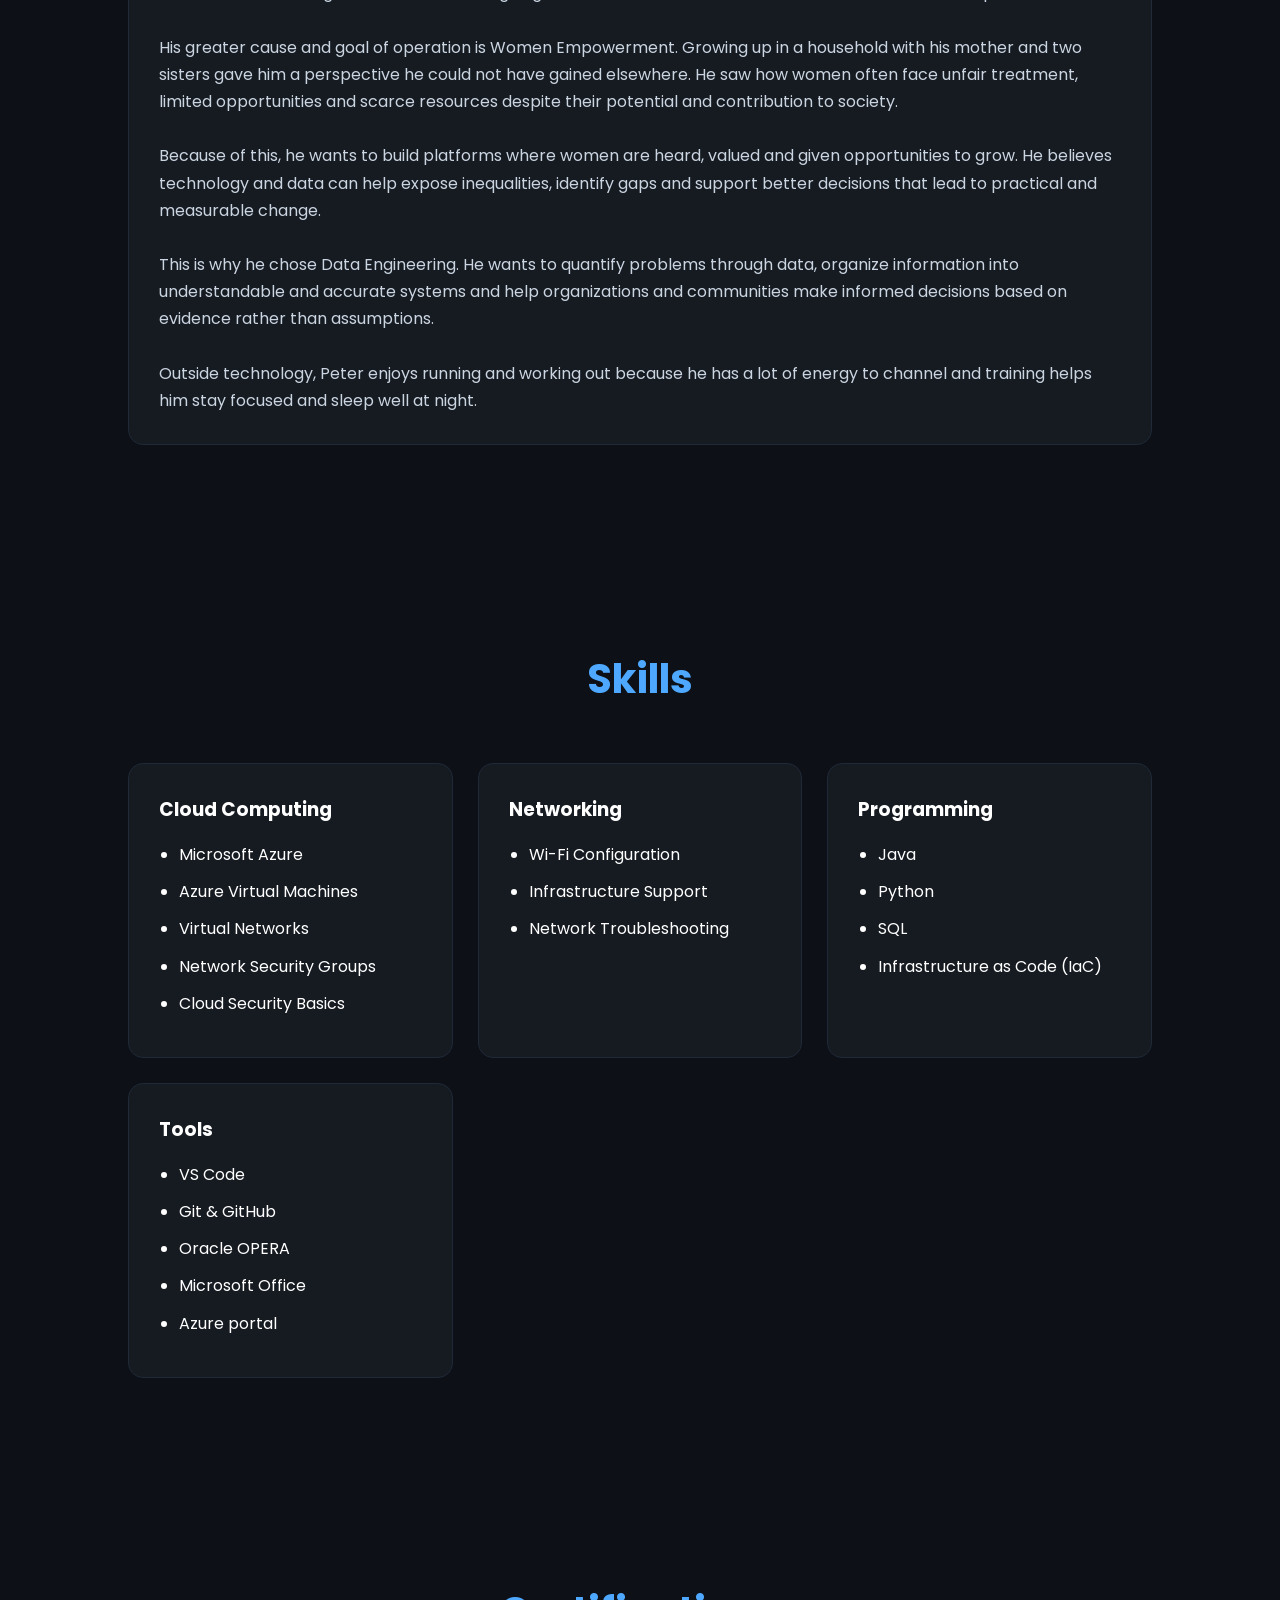
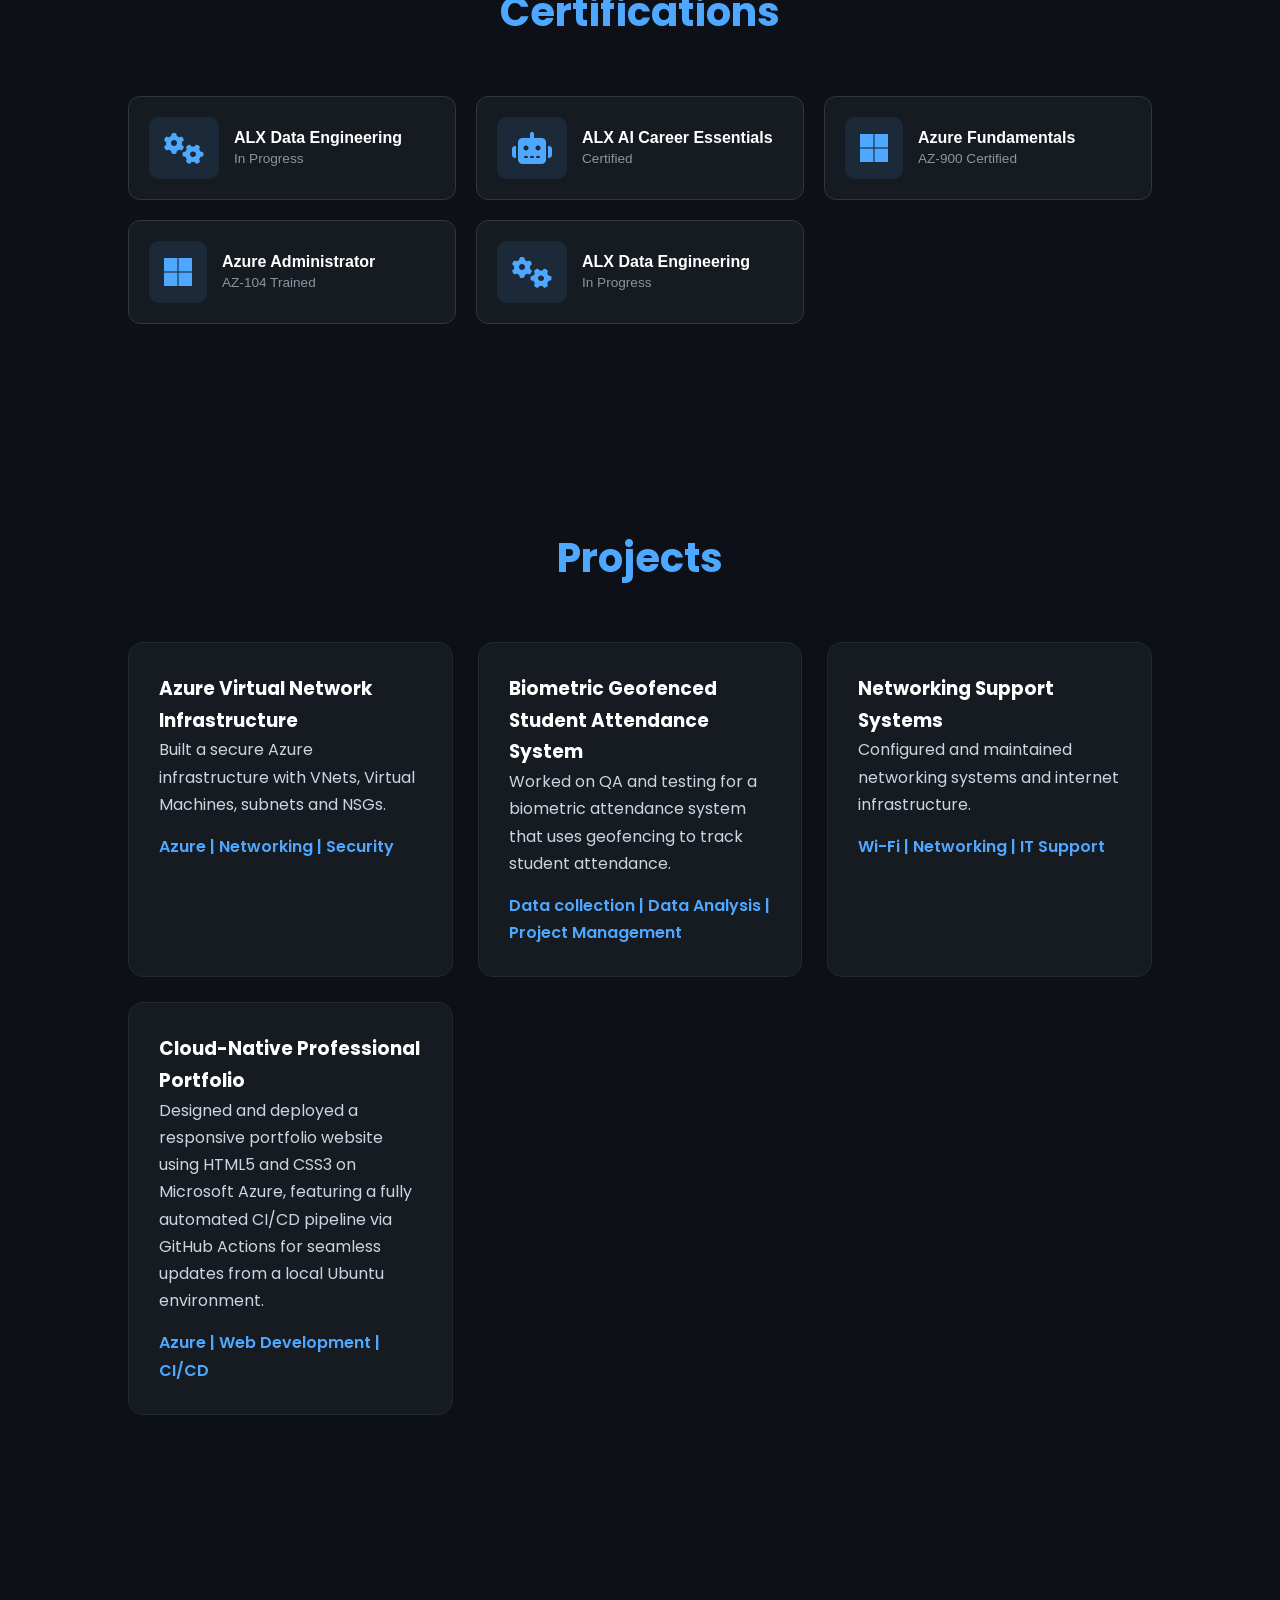
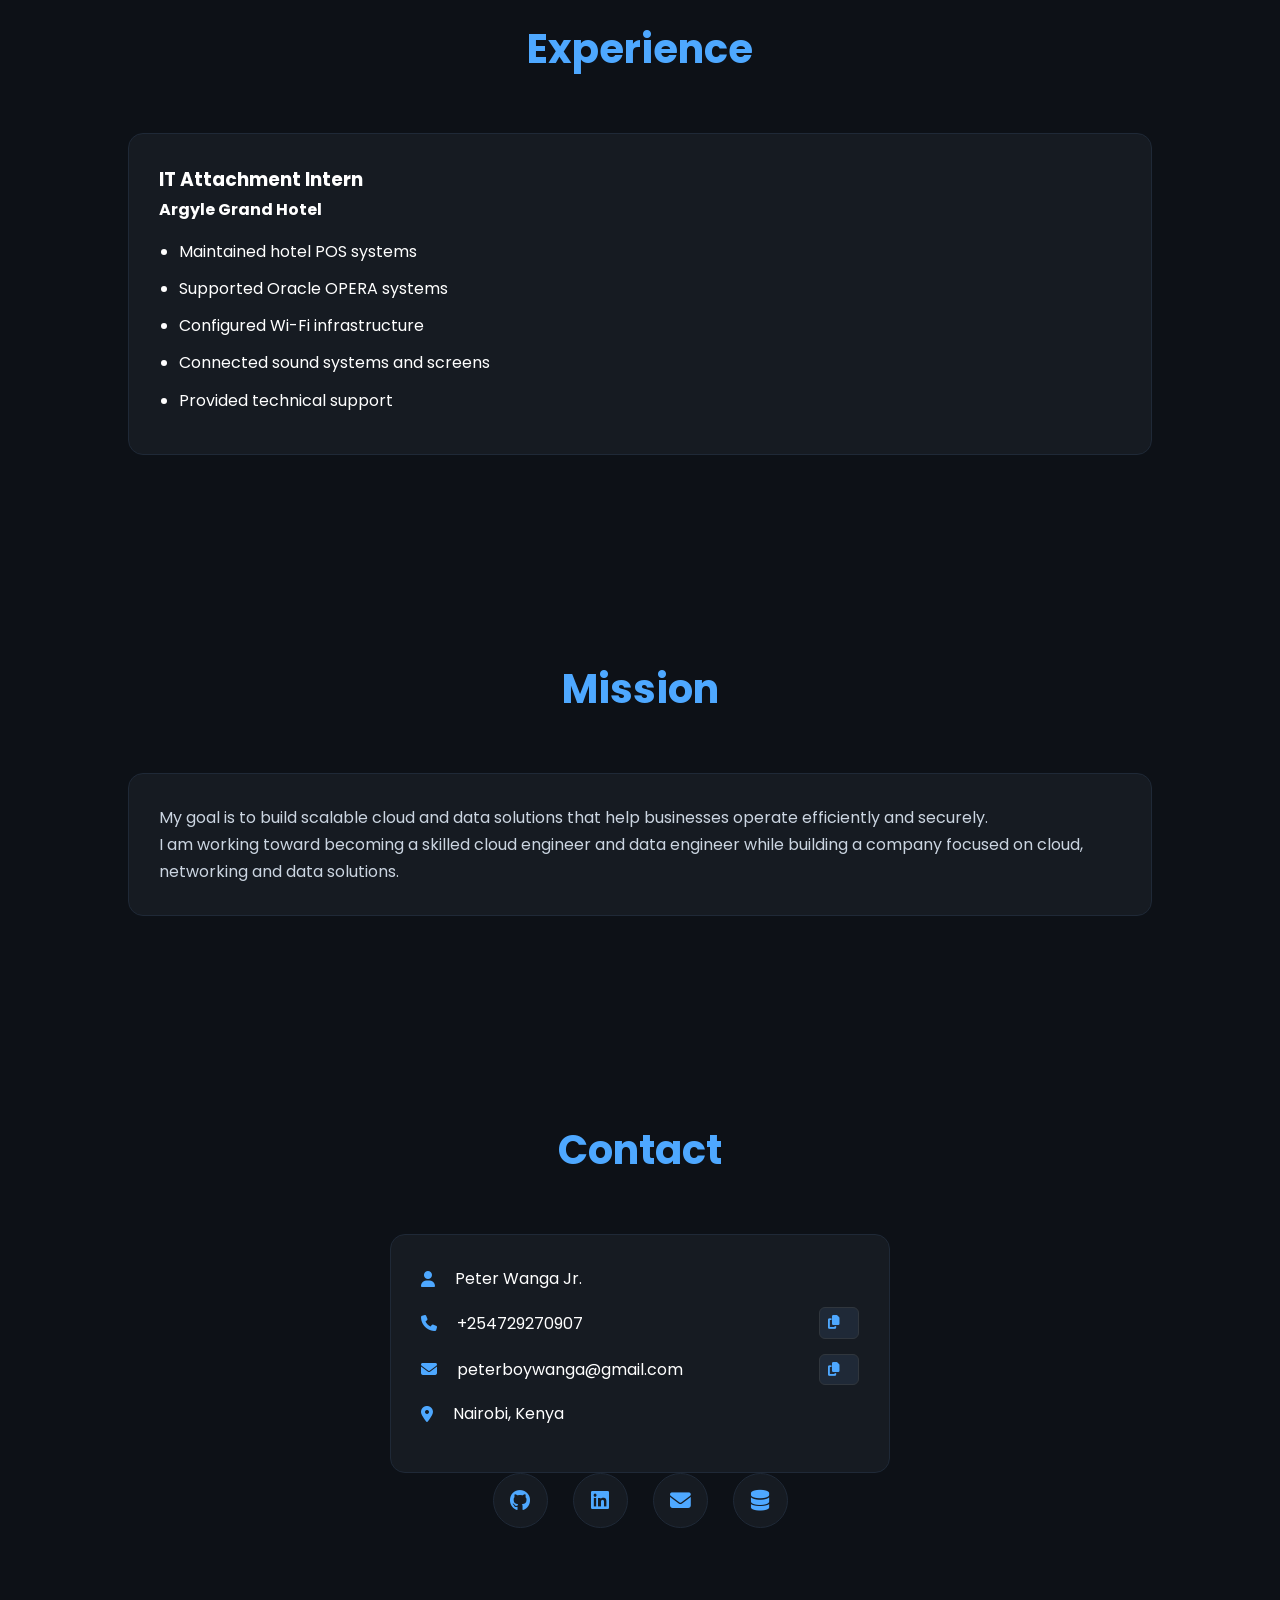
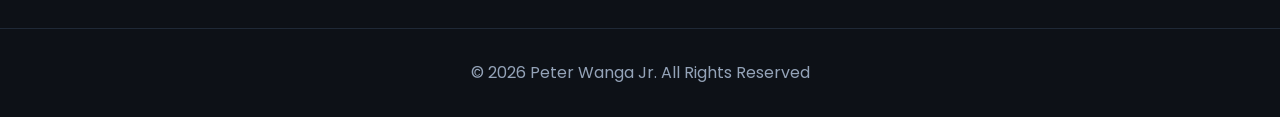
==== commit 5827d6a8: "Made some minor changes on the UI" ====
--- a/index.html
+++ b/index.html
@@ -192,46 +192,49 @@
   <!-- Certifications -->
   <section class="section" id="certifications">
   <h2 class="section-title">Certifications</h2>
-
- <button class="card certification-card" onclick="window.open('https://drive.google.com/file/d/1zI6npnlsijl5zCp3KqXm-SsTsdtdQMvB/view?usp=sharing', '_blank')">
-  <i class="fa-solid fa-robot"></i>
-  <div>
-    <h3>ALX AI Career Essentials (AiCE)</h3>
-    <p>Certified</p>
+  <div class="certifications-grid">
+
+    <button class="cert-card" onclick="window.open('https://drive.google.com/file/d/101xv3e70qfoeOEZHeLsPCGylBLaa9Eh9/view?usp=drive_link', '_blank')">
+      <div class="cert-icon"><i class="fa-solid fa-gears"></i></div>
+      <div class="cert-info">
+        <h3>ALX Data Engineering</h3>
+        <p>In Progress</p>
+      </div>
+    </button>
+
+    <button class="cert-card" onclick="window.open('https://drive.google.com/file/d/1zI6npnlsijl5zCp3KqXm-SsTsdtdQMvB/view?usp=sharing', '_blank')">
+      <div class="cert-icon"><i class="fa-solid fa-robot"></i></div>
+      <div class="cert-info">
+        <h3>ALX AI Career Essentials</h3>
+        <p>Certified</p>
+      </div>
+    </button>
+
+    <button class="cert-card" onclick="window.open('https://drive.google.com/file/d/1Wpw2CAZlvNXvpTz25XRat1C6t6jHTODw/view?usp=drive_link', '_blank')">
+      <div class="cert-icon"><i class="fa-brands fa-microsoft"></i></div>
+      <div class="cert-info">
+        <h3>Azure Fundamentals</h3>
+        <p>AZ-900 Certified</p>
+      </div>
+    </button>
+
+    <button class="cert-card" onclick="window.open('YOUR_LINK', '_blank')">
+      <div class="cert-icon"><i class="fa-brands fa-microsoft"></i></div>
+      <div class="cert-info">
+        <h3>Azure Administrator</h3>
+        <p>AZ-104 Trained</p>
+      </div>
+    </button>
+
+    <button class="cert-card" onclick="window.open('YOUR_LINK', '_blank')">
+      <div class="cert-icon"><i class="fa-solid fa-gears"></i></div>
+      <div class="cert-info">
+        <h3>ALX Data Engineering</h3>
+        <p>In Progress</p>
+      </div>
+    </button>
+
   </div>
-</button>
-
-  <button class="card certification-card" onclick="window.open('https://drive.google.com/file/d/101xv3e70qfoeOEZHeLsPCGylBLaa9Eh9/view?usp=sharing', '_blank')">
-    <i class="fa-brands fa-python"></i>
-    <div>
-      <h3>Introduction to Python</h3>
-      <p>SoloLearn Certified</p>
-    </div>
-  </button>
-
-  <button class="card certification-card" onclick="window.open('https://drive.google.com/file/d/1Wpw2CAZlvNXvpTz25XRat1C6t6jHTODw/view?usp=sharing', '_blank')">
-    <i class="fa-brands fa-microsoft"></i>
-    <div>
-      <h3>Microsoft Azure Fundamentals</h3>
-      <p>AZ-900 Certified</p>
-    </div>
-  </button>
-
-   <button class="card certification-card" onclick="window.open('https://your-link-here.com', '_blank')">
-    <i class="fa-brands fa-microsoft"></i>
-    <div>
-      <h3>Microsoft Azure Administrator Associate</h3>
-      <p>AZ-104 Trained</p>
-    </div>
-  </button>
-
-    <button class="card certification-card" onclick="window.open('https://your-link-here.com', '_blank')">
-    <i class="fa-solid fa-gears"></i>
-    <div>
-      <h3>ALX Data Engineering (DE)</h3>
-      <p>In Progress</p>
-    </div>
-    </button>
 </section>
 
   <!-- Projects -->
@@ -345,8 +348,6 @@
           Peter Wanga Jr.
         </p>
       </div>
-
-      <div class="contact-card">
   
   <div class="contact-item">
     <p>
@@ -368,14 +369,13 @@
     </button>
   </div>
 
-</div>
       <div class="contact-item">
         <p>
           <i class="fa-solid fa-location-dot"></i>
           Nairobi, Kenya
         </p>
       </div>
-      
+    </div>
     </div>
 
     <div class="social-links">
@@ -392,7 +392,6 @@
         <i class="fa-solid fa-database"></i>
       </a>
     </div>
-  </div>
 </section>
 
 <script>
--- a/style.css
+++ b/style.css
@@ -195,42 +195,52 @@
 }
 
 /* Certification */
-.certification-card {
-  width: 100%;
-  display: flex;
-  align-items: center;
+.certifications-grid {
+  display: grid;
+  grid-template-columns: repeat(auto-fit, minmax(280px, 1fr));
   gap: 20px;
-  padding: 20px;
+}
+
+.cert-card {
   background: #161b22;
   border: 1px solid #30363d;
-  border-radius: 8px;
-  color: #ffffff;
+  border-radius: 12px;
+  padding: 20px;
+  display: flex;
+  align-items: center;
+  gap: 15px;
   cursor: pointer;
-  transition: transform 0.2s, background-color 0.2s;
+  transition: all 0.3s ease;
   text-align: left;
-  font-family: inherit;
-}
-
-.certification-card:hover {
+  width: 100%;
+}
+
+.cert-card:hover {
+  border-color: #4ea8ff;
   background: #1c2128;
-  transform: translateY(-2px);
-  border-color: #4ea8ff;
-}
-
-.certification-card i {
+  transform: translateY(-5px);
+  box-shadow: 0 10px 20px rgba(0, 0, 0, 0.3);
+}
+
+.cert-icon {
   font-size: 2rem;
   color: #4ea8ff;
-}
-
-.certification-card h3 {
-  margin: 0;
-  font-size: 1.1rem;
-  font-weight: 600;
-}
-
-.certification-card p {
-  margin: 5px 0 0;
-  font-size: 0.9rem;
+  background: rgba(78, 168, 255, 0.1);
+  padding: 15px;
+  border-radius: 10px;
+  display: flex;
+  align-items: center;
+  justify-content: center;
+}
+
+.cert-info h3 {
+  font-size: 1rem;
+  color: #ffffff;
+  margin-bottom: 4px;
+}
+
+.cert-info p {
+  font-size: 0.85rem;
   color: #8b949e;
 }
 
@@ -294,9 +304,13 @@
   border-color: #4ea8ff;
 }
 
-.social-links{
-  display:flex;
-  gap:25px;
+.social-links {
+  display: flex;
+  gap: 25px;
+  justify-content: center; /* Centers the icons horizontally */
+  align-items: center;
+  width: 100%;
+  flex-wrap: wrap; /* Ensures they stack on very small screens */
 }
 
 .social-links a{
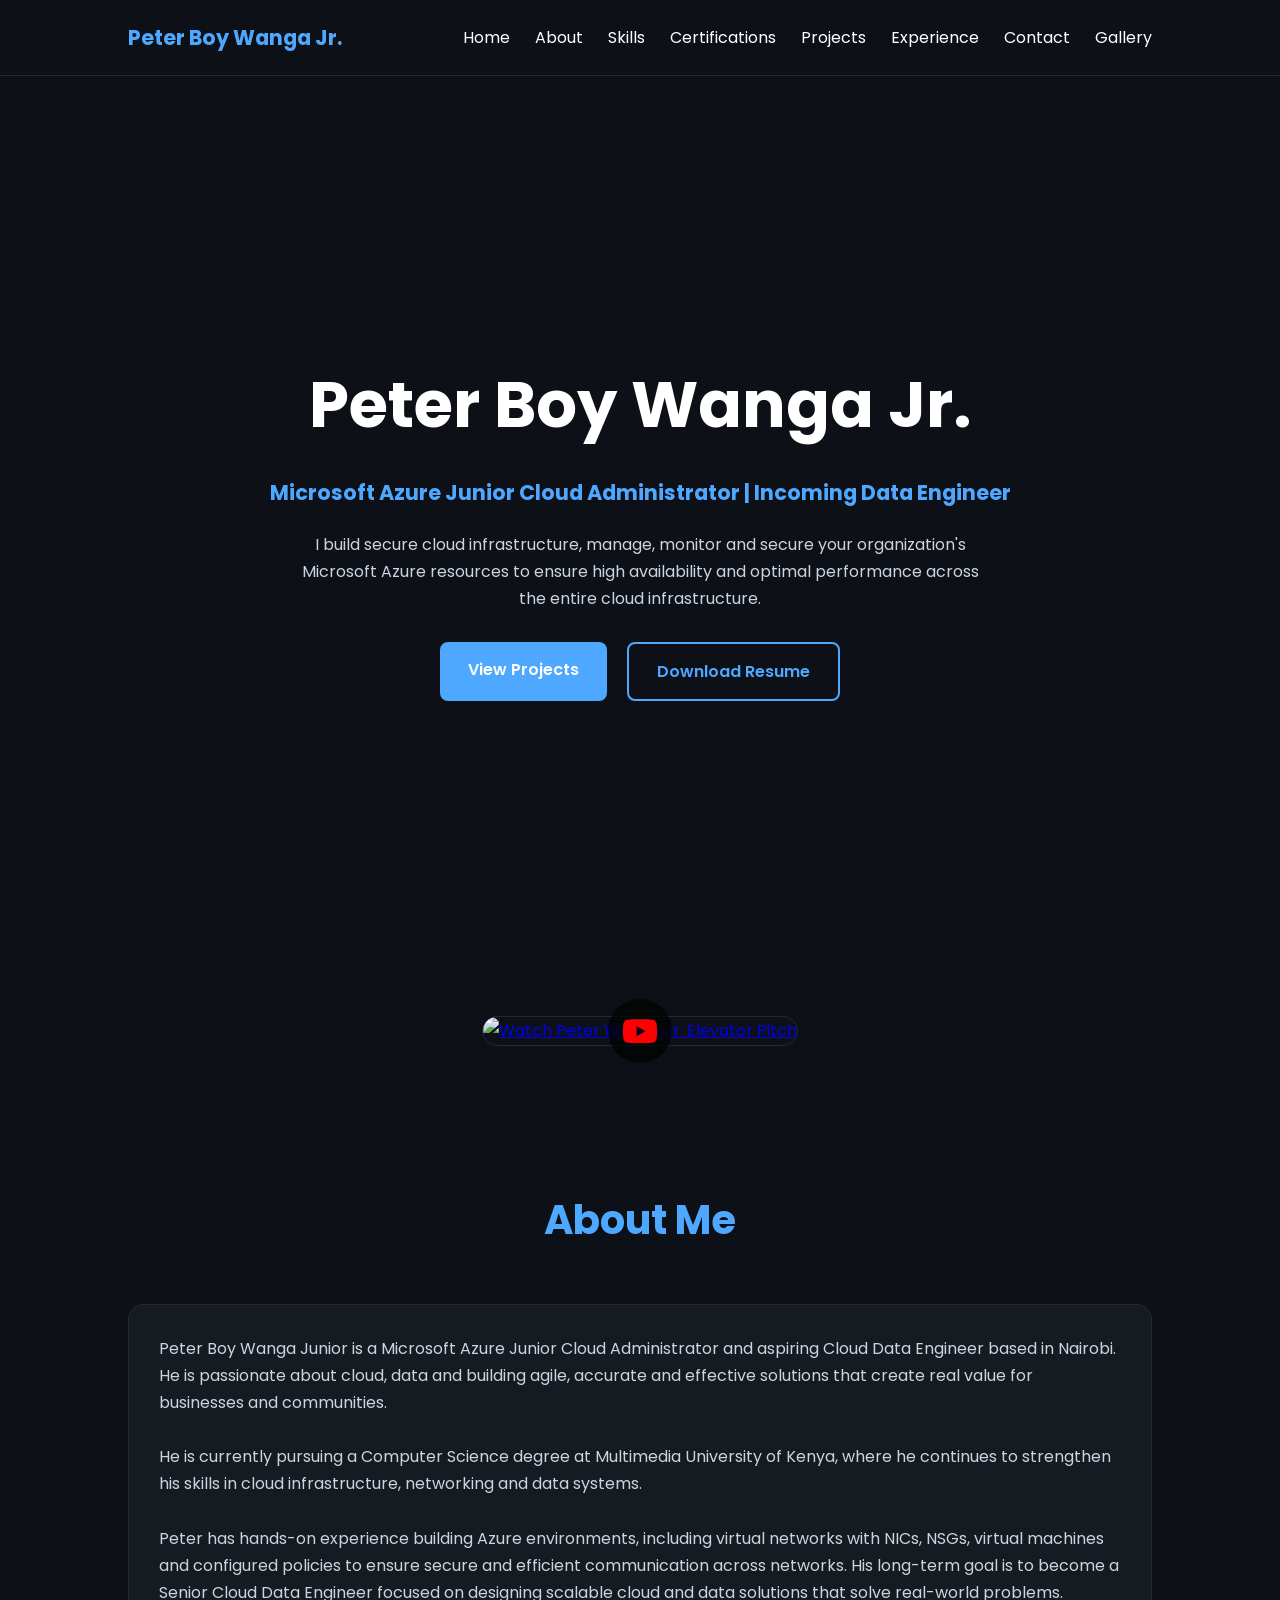
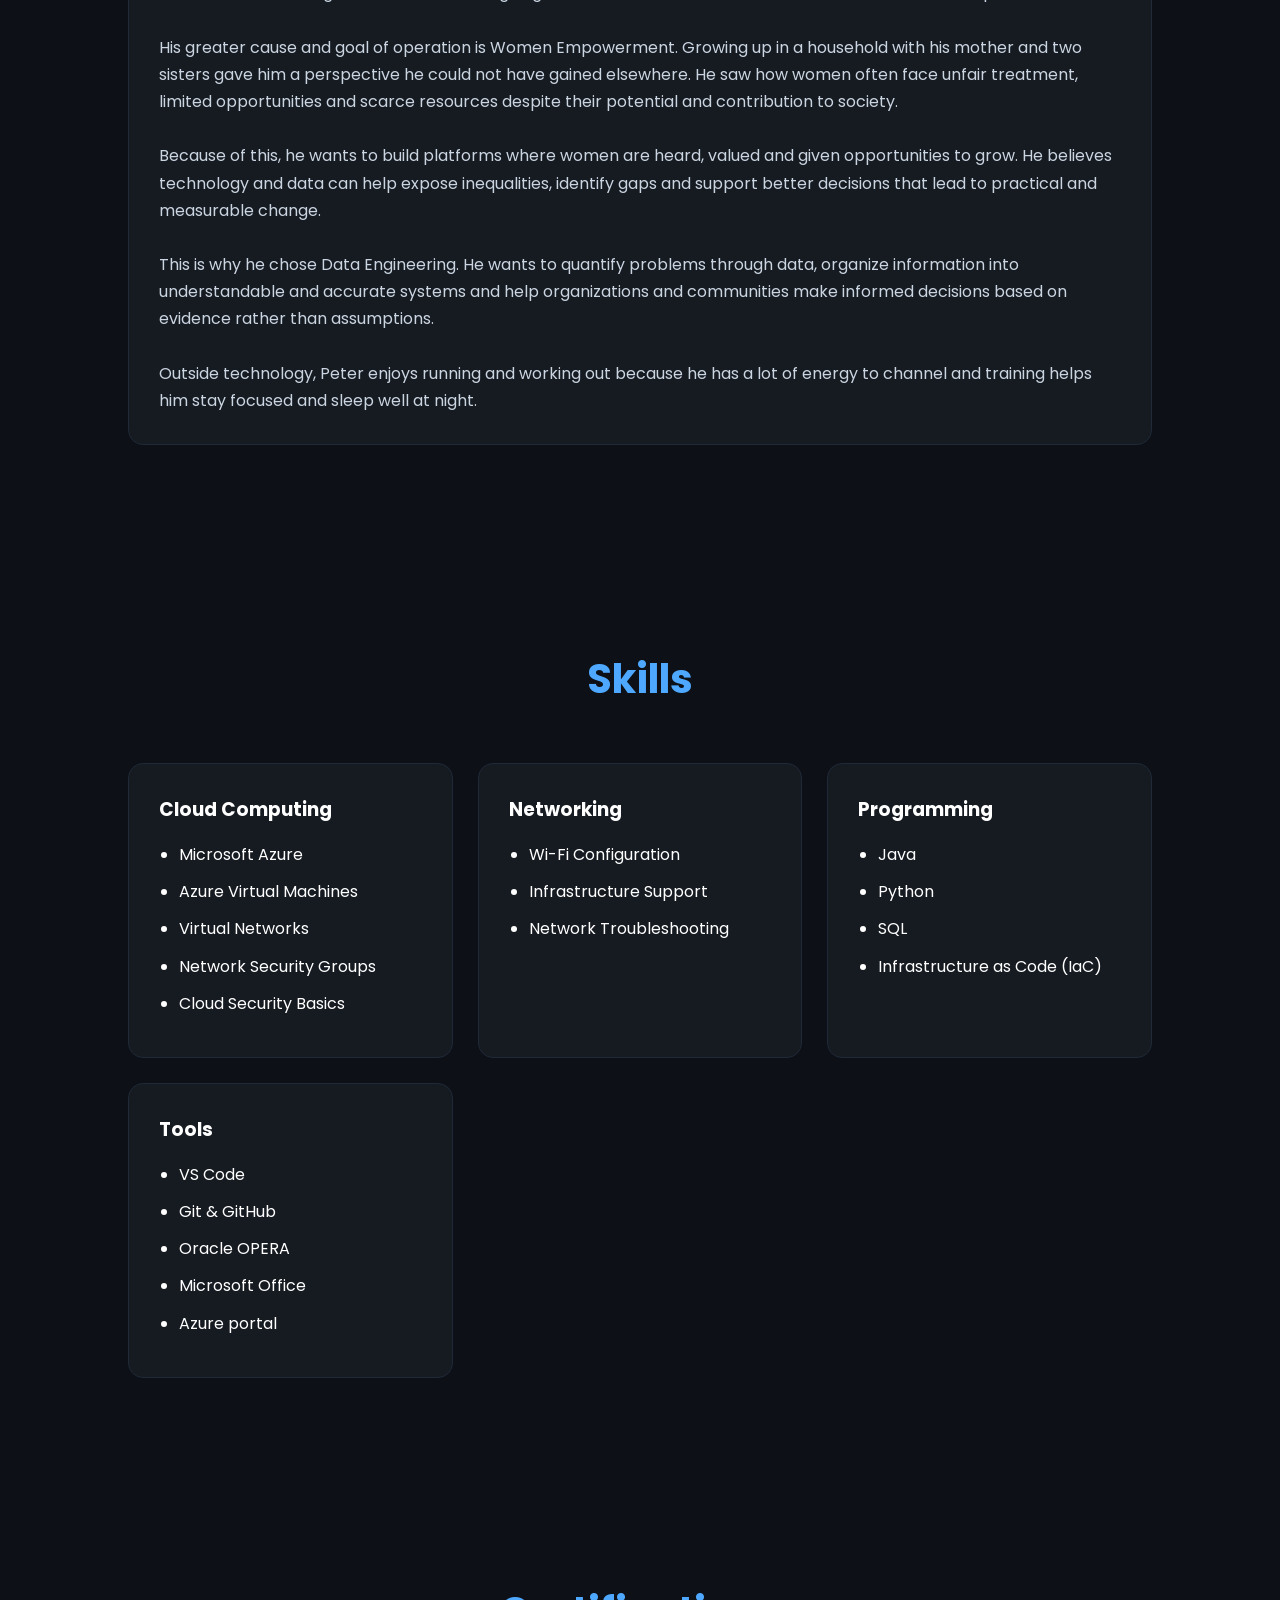
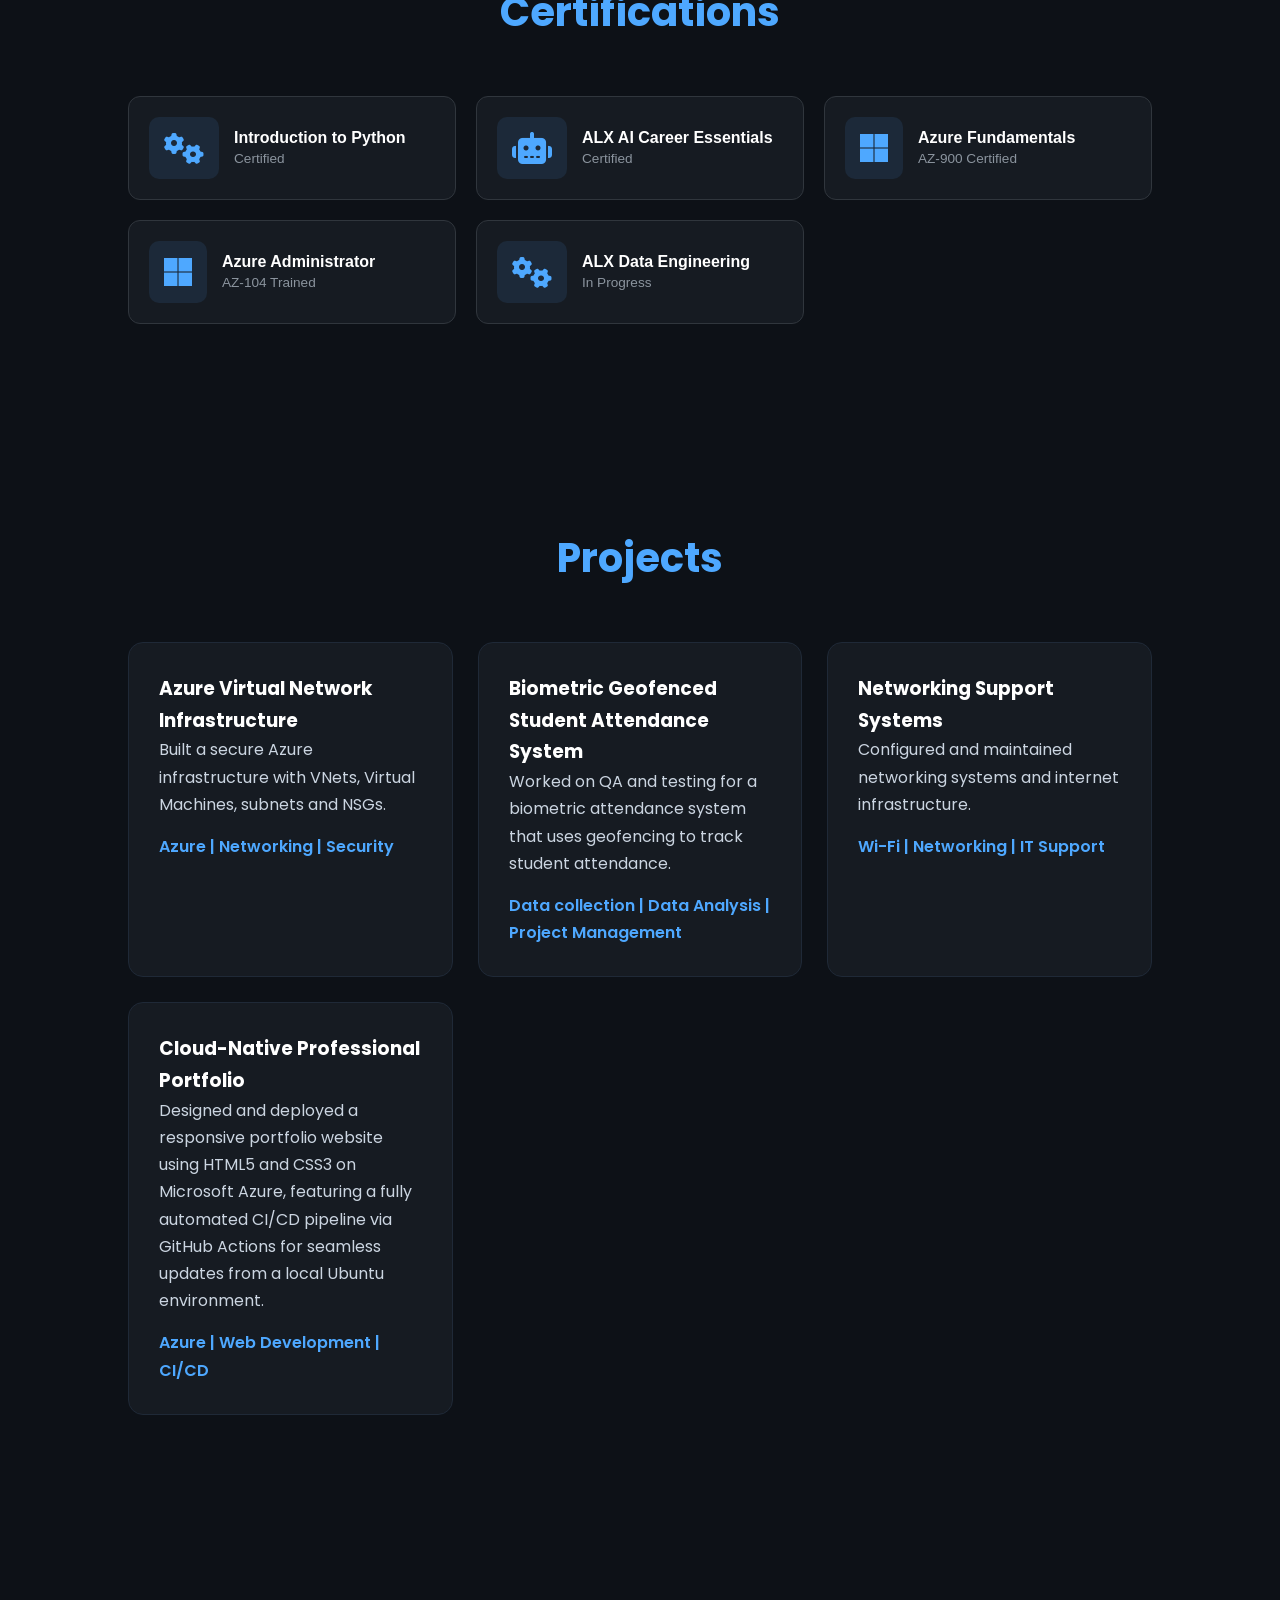
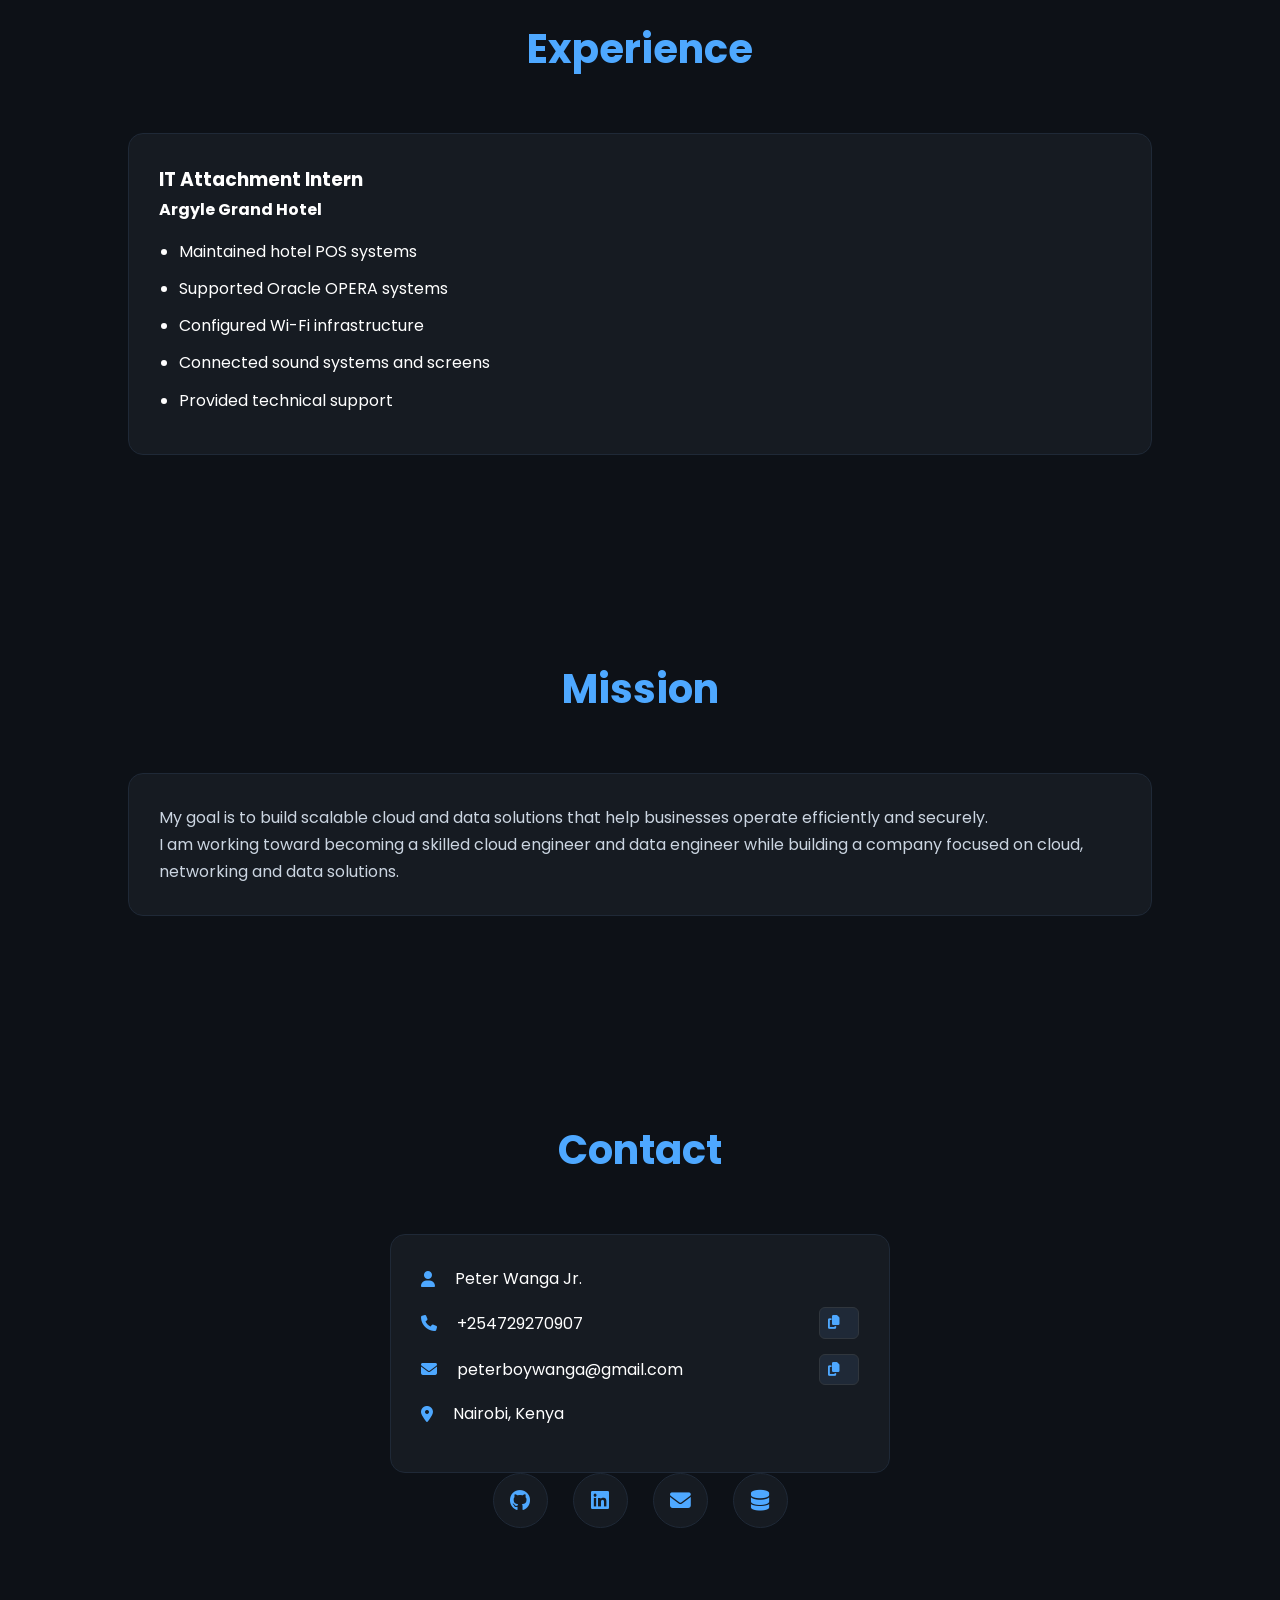
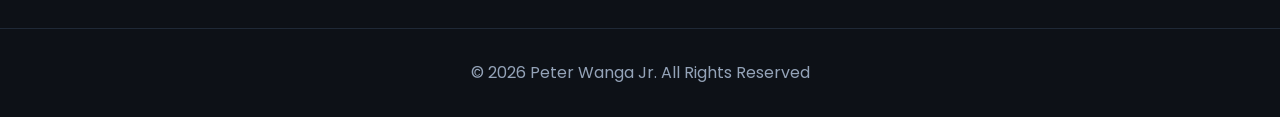
==== commit 912a2329: "Wueeh" ====
--- a/index.html
+++ b/index.html
@@ -4,7 +4,7 @@
 <head>
   <meta charset="UTF-8" />
   <meta name="viewport" content="width=device-width, initial-scale=1.0"/>
-  <title>Peter Wanga Jr Portfolio</title>
+  <title>Peter Boy Wanga Jr Portfolio</title>
 
   <link rel="stylesheet" href="style.css"/>
 
@@ -197,8 +197,8 @@
     <button class="cert-card" onclick="window.open('https://drive.google.com/file/d/101xv3e70qfoeOEZHeLsPCGylBLaa9Eh9/view?usp=drive_link', '_blank')">
       <div class="cert-icon"><i class="fa-solid fa-gears"></i></div>
       <div class="cert-info">
-        <h3>ALX Data Engineering</h3>
-        <p>In Progress</p>
+        <h3>Introduction to Python</h3>
+        <p>Certified</p>
       </div>
     </button>
 
